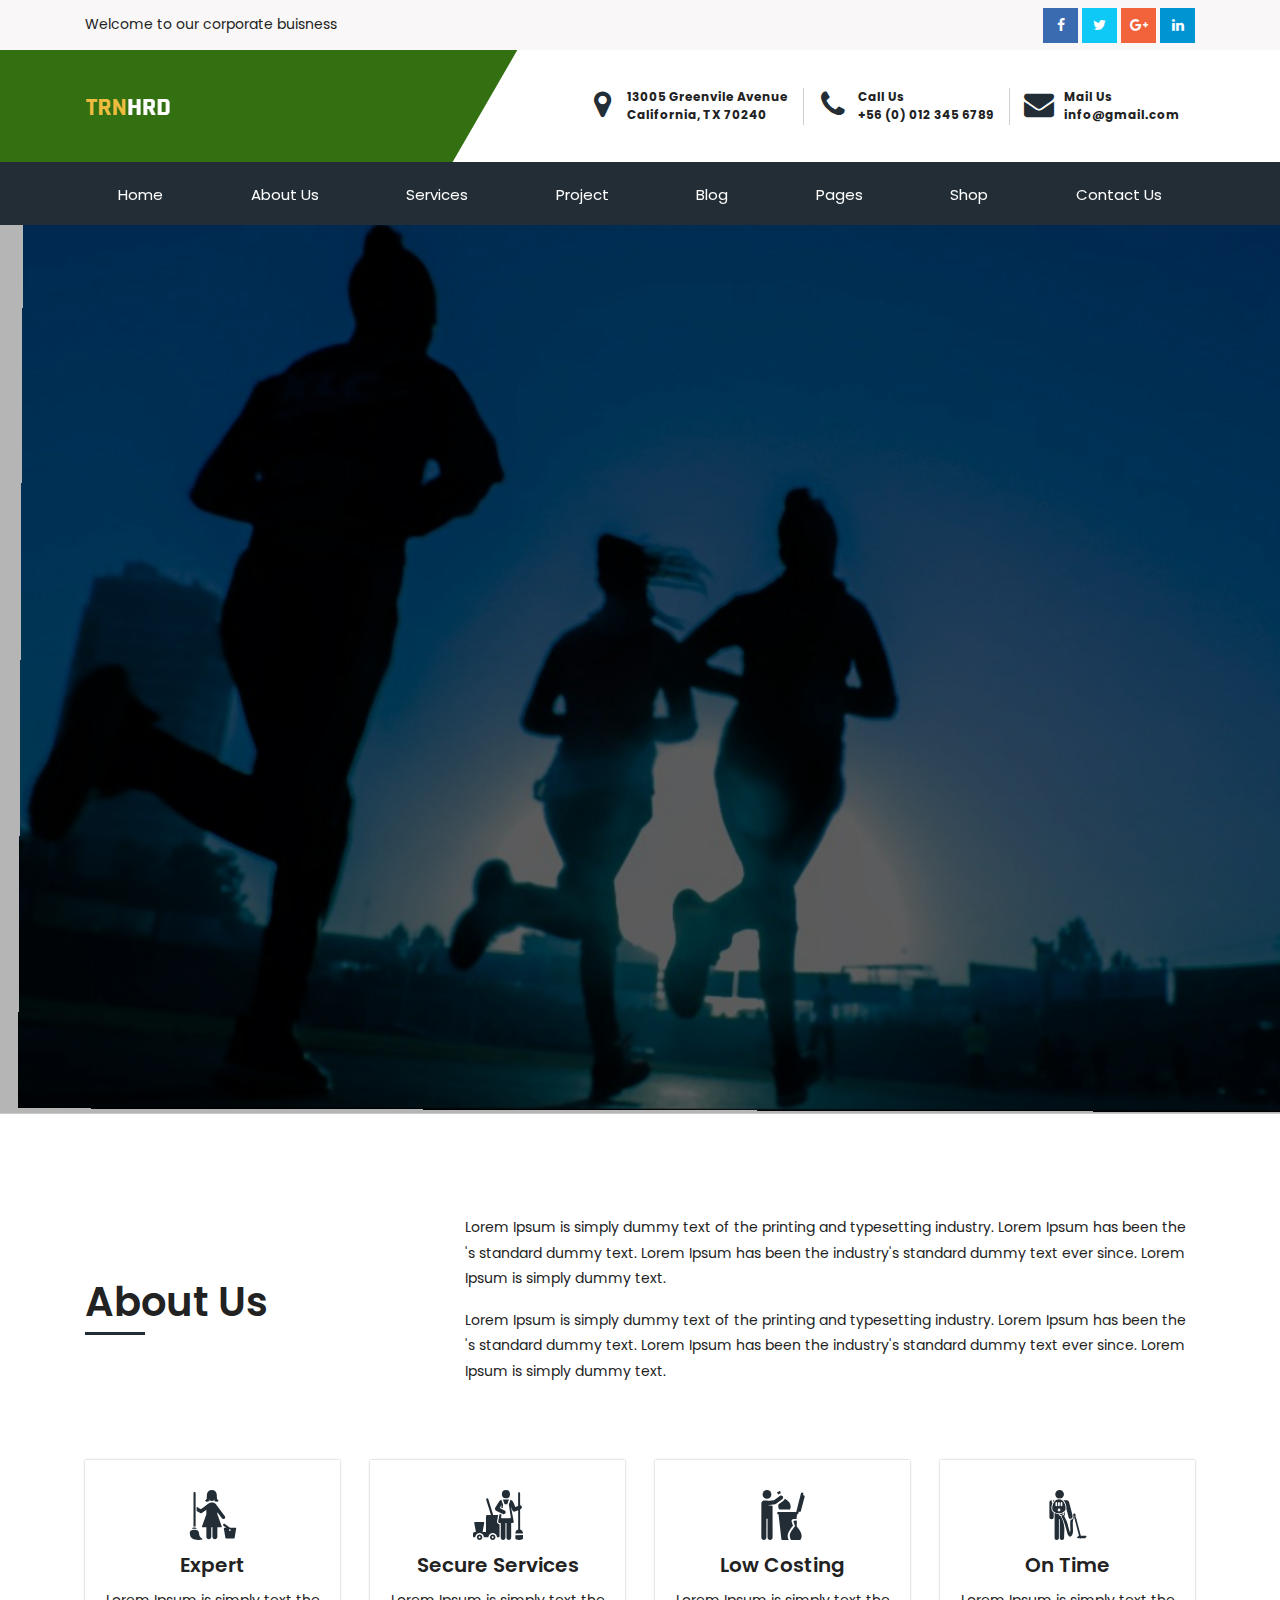
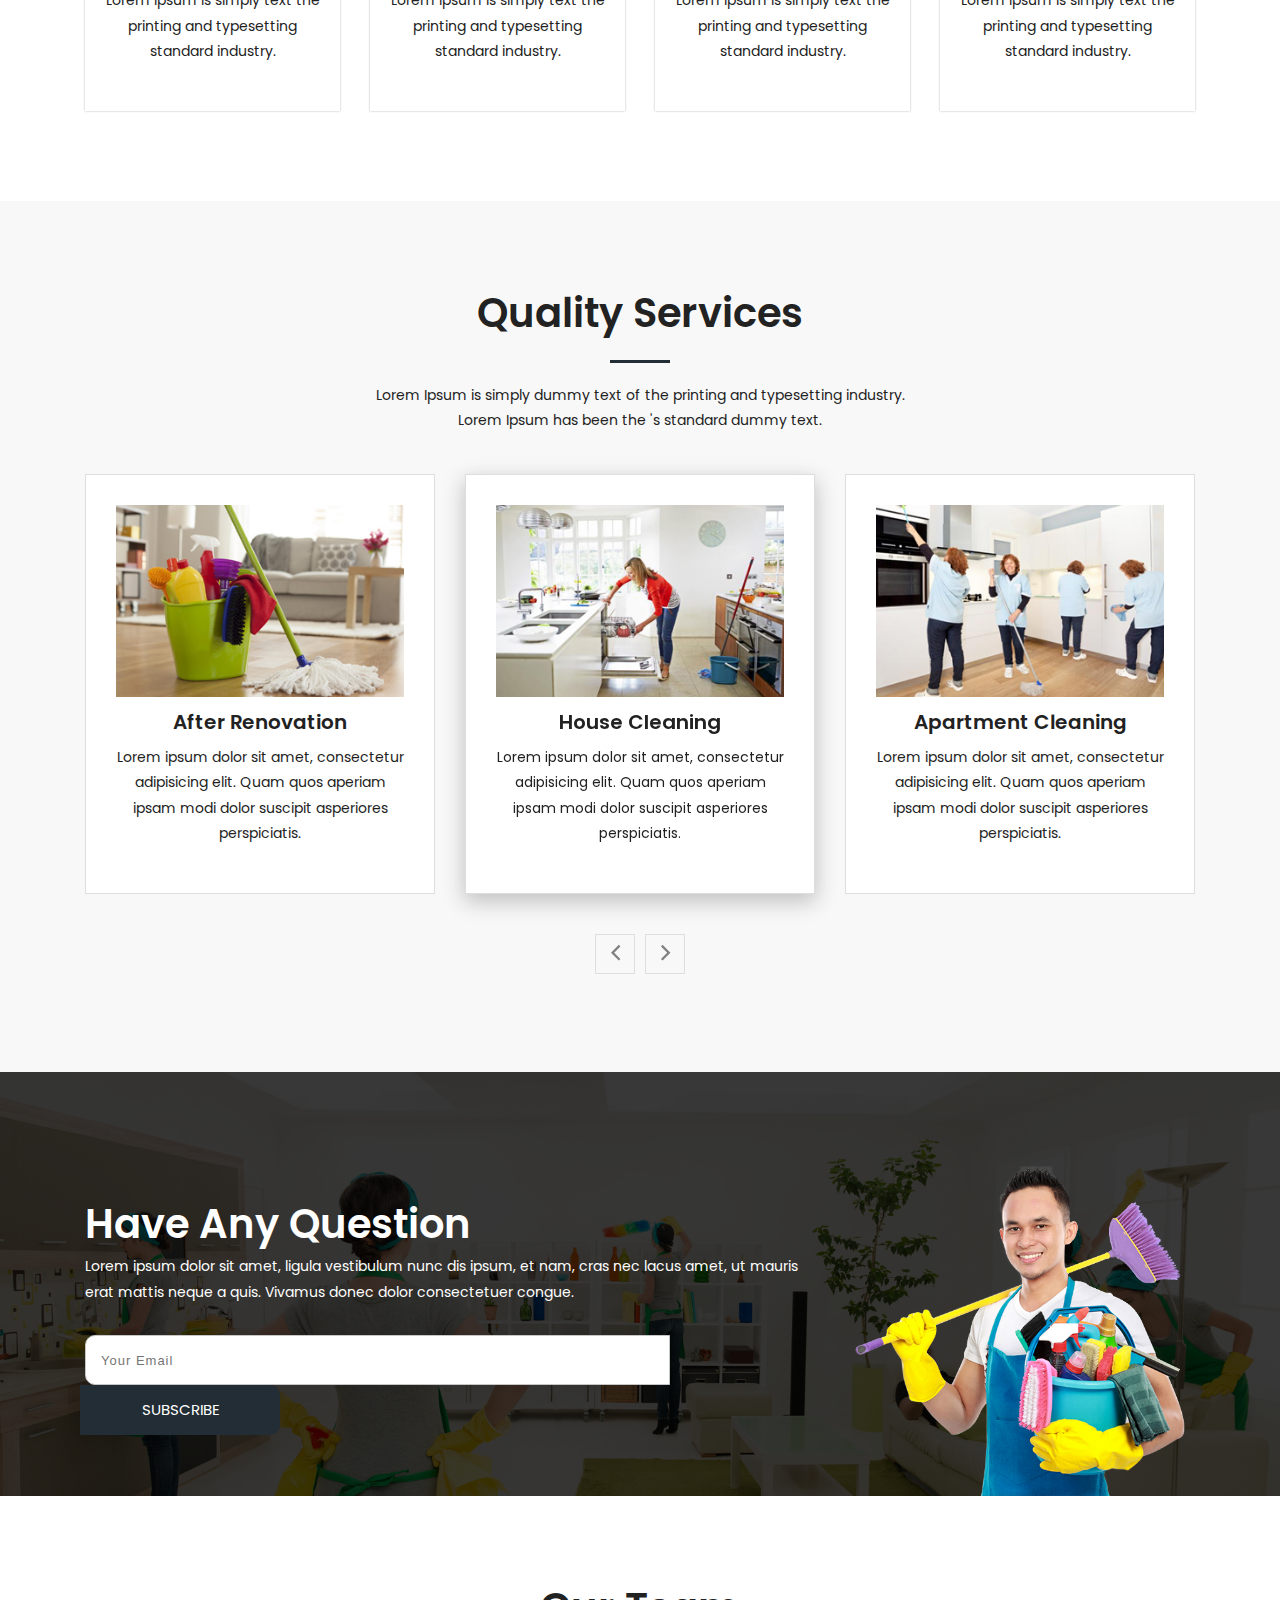
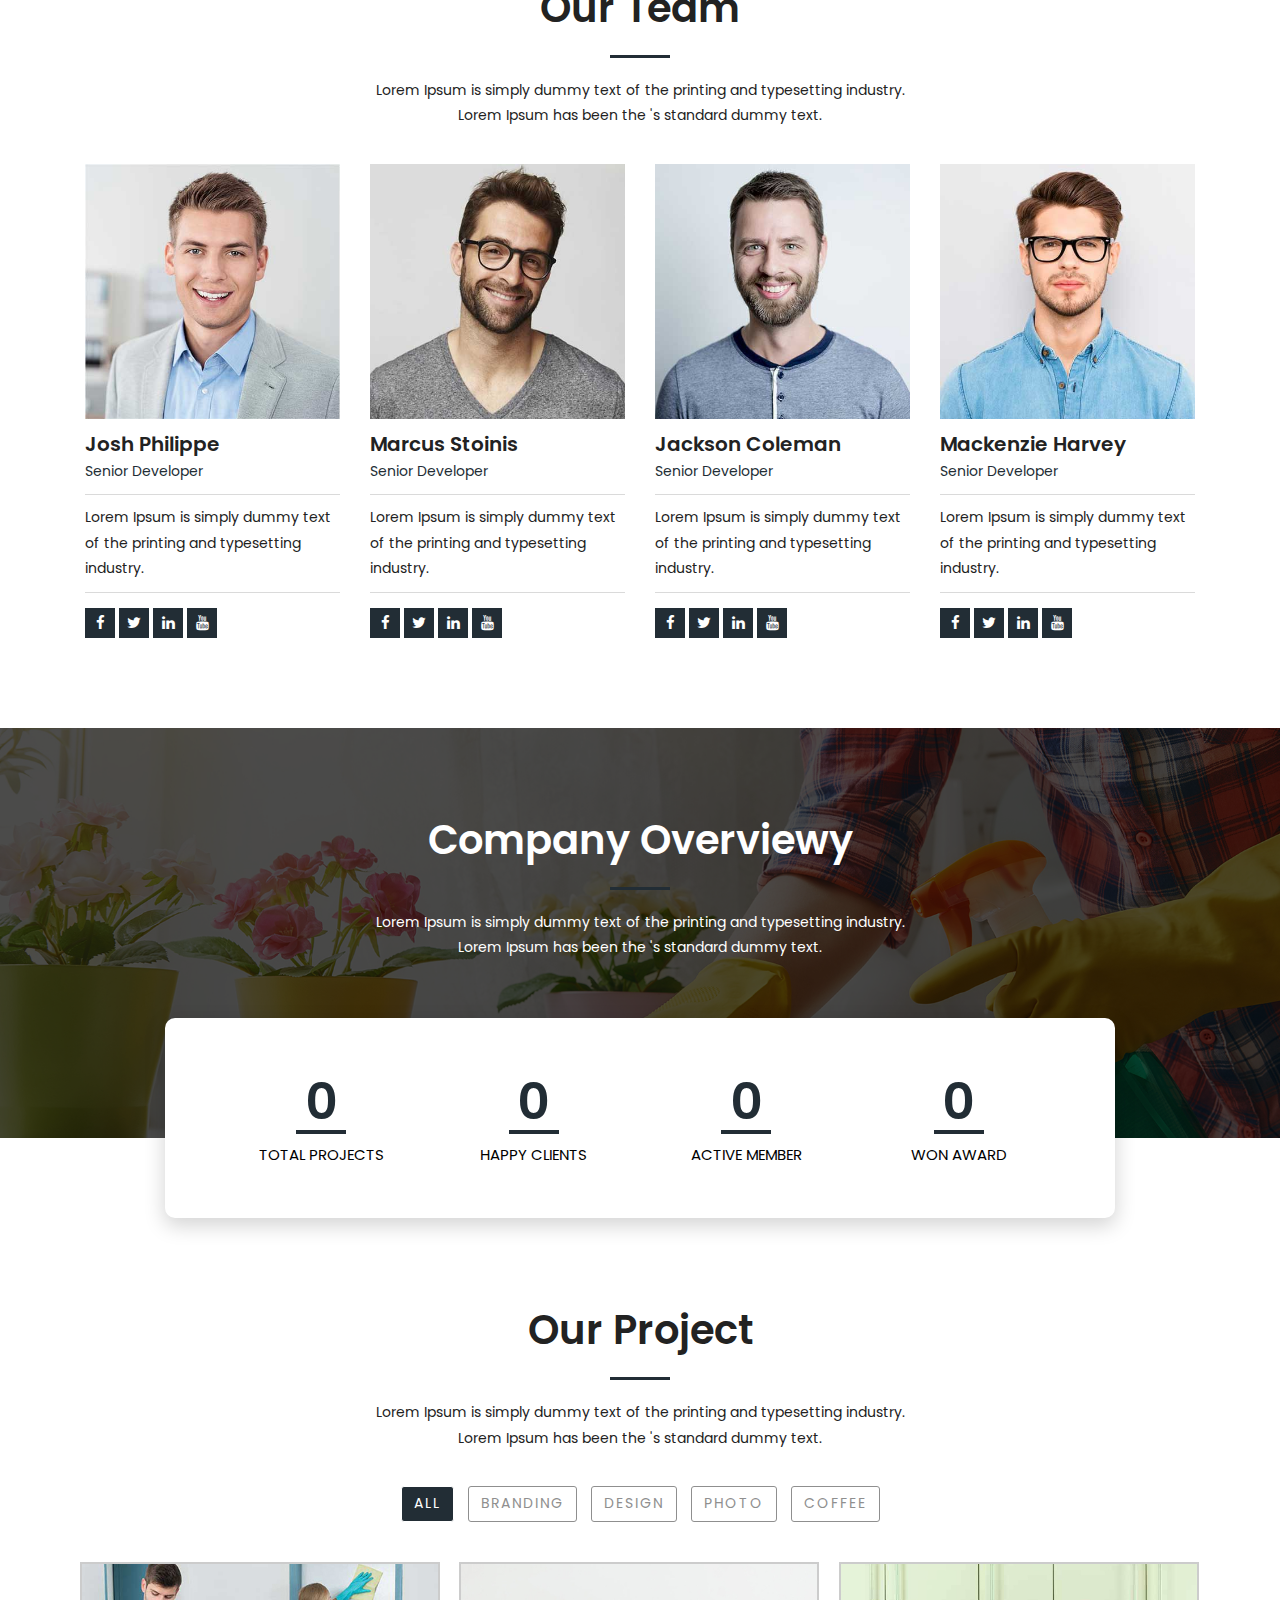
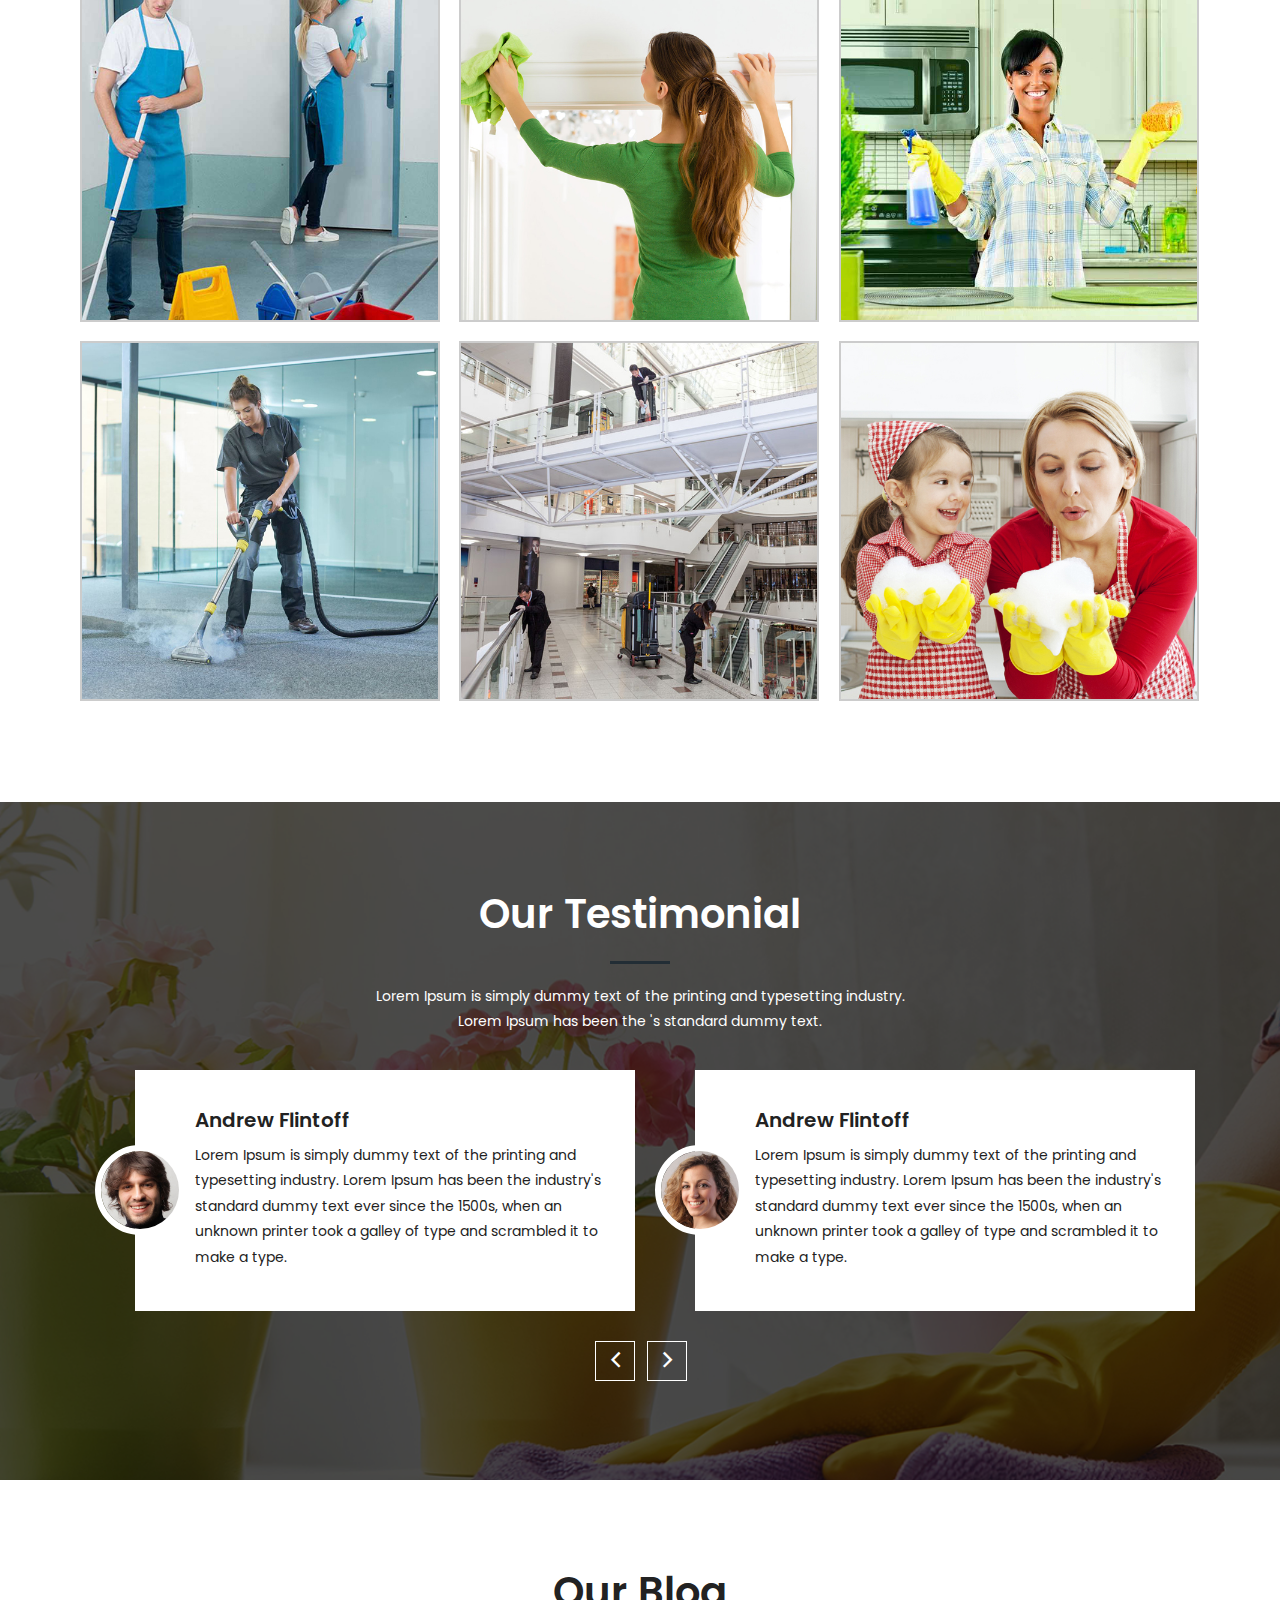
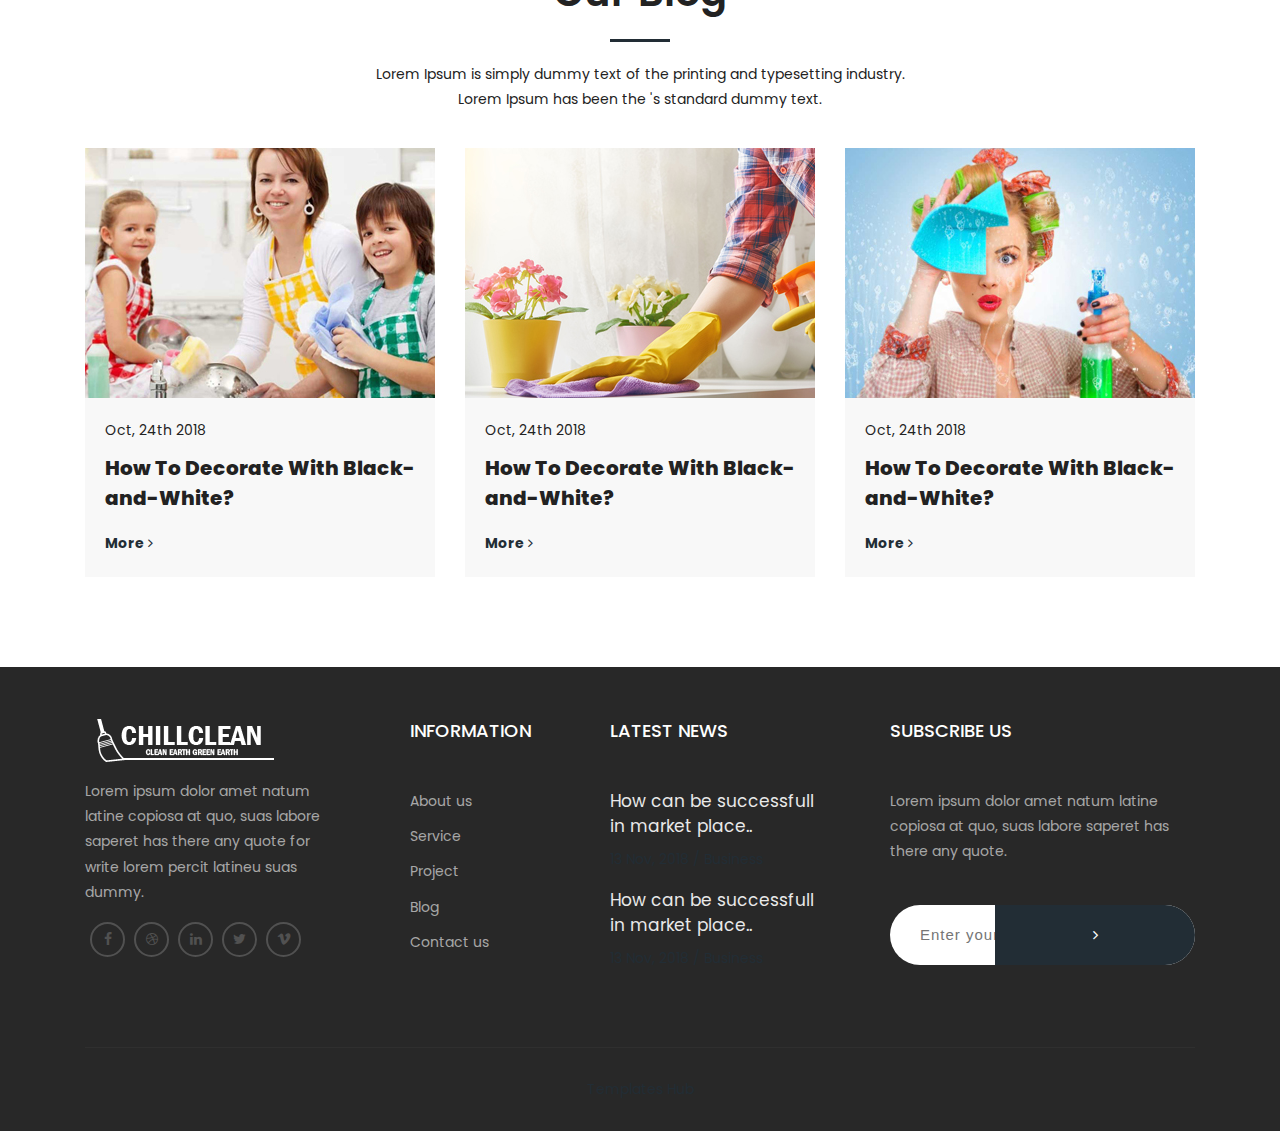
==== index.html @ 4f746a9b "First commit" ====
<!DOCTYPE html>
<html lang="en">
	

<head>
		<meta charset="utf-8">
		<meta http-equiv="X-UA-Compatible" content="IE=edge">
		<meta name="viewport" content="width=device-width, initial-scale=1">
		<title>Chillclean - Cleaning Services HTML5 Bootstrap4 Responsive Template</title>
		<link rel="shortcut icon" type="image/x-icon" href="favicon.ico">
		<link href="https://fonts.googleapis.com/css?family=Poppins:300,400,500,700" rel="stylesheet">
		<link href="assets/css/bootstrap.min.css" rel="stylesheet" type="text/css">
		<link href="assets/css/font-awesome.css" rel="stylesheet" type="text/css">
		<link href="assets/css/ionicons.css" rel="stylesheet" type="text/css">
		<link href="assets/css/jquery.fancybox.css" rel="stylesheet" type="text/css">
		<!--Main Slider-->
		<link href="assets/css/settings.css" type="text/css" rel="stylesheet" media="screen">
		<link href="assets/css/layers.css" type="text/css" rel="stylesheet" media="screen">
		<link href="assets/css/layers.css" type="text/css" rel="stylesheet" media="screen">
		<link href="assets/css/owl.carousel.css" type="text/css" rel="stylesheet" media="screen">
		<link href="assets/css/style.css" rel="stylesheet">
		<link href="assets/css/header.css" rel="stylesheet" type="text/css" />
		<link href="assets/css/footer.css" rel="stylesheet" type="text/css" />
		<link href="assets/css/index.css" rel="stylesheet" type="text/css" />
		<link href="assets/css/theme-color/default.css" rel="stylesheet" type="text/css" id="theme-color" />
	</head>
	<body>
		<!--loader-->
		<div id="preloader">
			<div class="sk-circle">
				<div class="sk-circle1 sk-child"></div>
				<div class="sk-circle2 sk-child"></div>
				<div class="sk-circle3 sk-child"></div>
				<div class="sk-circle4 sk-child"></div>
				<div class="sk-circle5 sk-child"></div>
				<div class="sk-circle6 sk-child"></div>
				<div class="sk-circle7 sk-child"></div>
				<div class="sk-circle8 sk-child"></div>
				<div class="sk-circle9 sk-child"></div>
				<div class="sk-circle10 sk-child"></div>
				<div class="sk-circle11 sk-child"></div>
				<div class="sk-circle12 sk-child"></div>
			</div>
		</div>

		<!--loader-->

		<!-- HEADER -->
		<header>
			<div class="top-part__block">
				<div class="search__box-block">
					<div class="container">
						<input type="text" id="search" class="input-sm form-full" placeholder="Search Now">
						<a href="#!" class="search__close-btn"> <i class="fa fa-times" aria-hidden="true"></i> </a>
					</div>
				</div>
				<div class="container">
					<div class="row">
						<div class="col-sm-7">
							<p>
								Welcome to our corporate buisness
							</p>
						</div>
						<div class="col-sm-5">
							<div class="social-link__block text-right">
								<a href="#" class="facebook"> <i class="fa fa-facebook"></i> </a>
								<a href="#" class="twitter"> <i class="fa fa-twitter"></i> </a>
								<a href="#" class="google-plus"> <i class="fa fa-google-plus"></i> </a>
								<a href="#" class="linkedin"> <i class="fa fa-linkedin"></i> </a>

							</div>
						</div>
					</div>
				</div>
			</div>
			<div class="middel-part__block">
				<div class="container">
					<div class="row">
						<div class="col-lg-4 logo col-md-12 d-flex align-items-center">

							<a href="index-2.html"> <img src="assets/images/logo.png" alt="Logo"> </a>

							<div class="navbar-header">
								<button type="button" class="navbar-toggle hidden-lg-up" data-toggle="collapse" data-target="#navbar-menu">
									<i class="fa fa-bars"></i>
								</button>

							</div>
						</div>
						<div class="col-lg-8 col-md-12">
							<div class="top-info__block text-right">
								<ul>
									<li>
										<i class="fa fa-map-marker"></i>
										<p>
											13005 Greenvile Avenue
											<span> California, TX 70240</span>
										</p>
									</li>
									<li>
										<i class="fa fa-phone"></i>
										<p>
											Call Us
											<span> +56 (0) 012 345 6789</span>
										</p>
									</li>
									<li>
										<i class="fa fa-envelope" aria-hidden="true"></i>
										<p>
											Mail Us
											<span> <a href="mailto:info@gmail.com">info@gmail.com</a> </span>
										</p>
									</li>
								</ul>
							</div>
						</div>
					</div>
				</div>
			</div>
			<div class="main_nav stricky-header__top navbar-toggleable-md">

				<nav class="navbar navbar-default navbar-sticky bootsnav">
					<div class="container">
						<!-- Start Header Navigation -->

						<!-- End Header Navigation -->
						<!-- Collect the nav links, forms, and other content for toggling -->
						<div class="collapse navbar-collapse" id="navbar-menu">
							<ul class="nav navbar-nav mobile-menu d-flex justify-content-between">
								<li>
									<a href="#!">Home</a>
									<span class="submenu-button"></span>
									<ul class="dropdown-menu">
										<li>
											<a href="index-2.html">Home Page 1</a>
										</li>
										
										<li>
													<a href="index1.html">Home Page 2</a>
												</li>

									</ul>
								</li>
								<li>
									<a href="#!">About us</a>
									<span class="submenu-button"></span>
									<ul class="dropdown-menu">
										<li>
											<a href="about.html">About</a>
										</li>
										<li>
											<a href="about2.html">About 2</a>
										</li>
										<li>
											<a href="about3.html">About 3</a>
										</li>
										<li>
											<a href="history.html">history</a>
										</li>
										<li>
											<a href="career.html">career</a>
										</li>
										<li>
											<a href="partnerships.html">partnerships</a>
										</li>
										<li>
											<a href="leadership.html">leadership</a>
										</li>
									</ul>
								</li>
								<li>
									<a href="javascript:avoid(0);">Services</a>
									<span class="submenu-button"></span>
									<ul class="dropdown-menu">
										<li>
											<a href="services.html">All Services</a>
										</li>
										<li>
											<a href="services-details.html">Services Details</a>
										</li>

									</ul>
								</li>
								<li>
									<a href="javascript:avoid(0);">Project</a>
									<span class="submenu-button"></span>
									<ul class="dropdown-menu">
										<li>
											<a href="project.html">project</a>
										</li>

										<li>
											<a href="project-details.html">Projec Details</a>
										</li>

									</ul>
								</li>

								<li>
									<a href="javascript:avoid(0);">blog</a>
									<span class="submenu-button"></span>
									<ul class="dropdown-menu">
										<li>
											<a href="blog.html">Blog</a>
										</li>
										<li>
											<a href="blog-detail.html">Blog Details</a>
										</li>
									</ul>
								</li>

								<li>
									<a href="javascript:avoid(0);">pages</a>
									<span class="submenu-button"></span>
									<ul class="dropdown-menu">
										<li>
											<a href="portfolio-masonry.html">Gallery Masonry</a>
										</li>
										<li>
											<a href="portfolio-grid.html">Gallery Grid</a>
										</li>
										<li>
											<a href="team.html">Team</a>
										</li>

										<li>
											<a href="pricing.html">pricing</a>
										</li>
										<li>
											<a href="faq.html">Faq</a>
										</li>
										<li>
											<a href="register.html">Register</a>
										</li>
										<li>
											<a href="login.html">login</a>
										</li>
										<li>
											<a href="testimonial.html">Testimonials</a>
										</li>
										<li>
											<a href="404.html">404 Error</a>
										</li>
										<li>
											<a href="blank.html">blank</a>
										</li>
									</ul>
								</li>
								<li>
									<a href="#!">Shop</a>
									<span class="submenu-button"></span>
									<!-- Nav Dropdown -->
									<ul class="dropdown-menu">
										<li>
											<a href="shop.html">Shop</a>
										</li>
										<li>
											<a href="shop-sidebar.html">shop sidebar</a>
										</li>
										<li>
											<a href="shop-details.html">shop details</a>
										</li>
										<li>
											<a href="cart.html">cart</a>
										</li>
										<li>
											<a href="checkout.html">Checkout</a>
										</li>
									</ul>
									<!-- End Nav Dropdown -->
								</li>
								<li>
									<a href="#!">Contact us</a>
									<span class="submenu-button"></span>
									<ul class="dropdown-menu">
										<li>
											<a href="contact.html">contact</a>
										</li>
										<li>
											<a href="contact1.html">contact 2</a>
										</li>
									</ul>
								</li>
							</ul>
						</div>
						<!--navbar-collapse -->
					</div>
				</nav>
			</div>
		</header>

		<!-- END HEADER -->

		<!--  Main Banner Start Here-->
		<div class="main-banner banner_up">
			<div id="rev_slider_34_1_wrapper" class="rev_slider_wrapper" data-alias="news-gallery34">
				<!-- START REVOLUTION SLIDER 5.0.7 fullwidth mode -->
				<div id="rev_slider_34_1" class="rev_slider" data-version="5.0.7">
					<ul>
						<!-- SLIDE  -->
						<li data-index="rs-129"  >
							<!-- MAIN IMAGE -->
							<img src="assets/images/banner/slider1.jpg"  alt=""  class="rev-slidebg" >
							<!-- LAYERS -->
							<!-- LAYER NR. 2 -->
							<div class="tp-caption Newspaper-Title tp-resizeme "
							id="slide-129-layer-1"
							data-x="['left','left','left','left']" data-hoffset="['100','50','50','30']"
							data-y="['top','top','top','center']" data-voffset="['230','135','50','0']"
							data-fontsize="['50','50','50','30']"
							data-lineheight="['55','55','55','35']"
							data-width="['700','700','700','420']"
							data-height="none"
							data-whitespace="normal"
							data-transform_idle="o:1;"
							data-transform_in="y:[-100%];z:0;rX:0deg;rY:0;rZ:0;sX:1;sY:1;skX:0;skY:0;s:1500;e:Power3.easeInOut;"
							data-transform_out="auto:auto;s:1000;e:Power3.easeInOut;"
							data-mask_in="x:0px;y:0px;s:inherit;e:inherit;"
							data-mask_out="x:0;y:0;s:inherit;e:inherit;"
							data-start="1000"
							data-splitin="none"
							data-splitout="none"
							data-responsive_offset="on" >
								<div class="banner-text">
									<span class="sub-text">we are here to help you</span>
									<h2>The best cleaning company in the country</h2>
									<p>
										Lorem Ipsum is simply dummy text of the printing and typesetting industry Lorem Ipsum has been the industry's standard dummy text ever.
									</p>
									<a class="btn-text" href="#"> Read More</a>
								</div>
							</div>
						</li>
						<!-- SLIDE  -->
						<li data-index="rs-130" data-title="" data-description="">
							<!-- MAIN IMAGE -->
							<img src="assets/images/banner/slider2.jpg"  alt=""   class="rev-slidebg">
							<!-- LAYERS -->
							<!-- LAYER NR. 2 -->
							<div class="tp-caption Newspaper-Title   tp-resizeme "
							id="slide-130-layer-1"
							data-x="['left','left','left','left']" data-hoffset="['100','50','50','30']"
							data-y="['top','top','top','center']" data-voffset="['230','135','50','0']"
							data-fontsize="['50','50','50','30']"
							data-lineheight="['55','55','55','35']"
							data-width="['700','700','700','420']"
							data-height="none"
							data-whitespace="normal"
							data-transform_idle="o:1;"
							data-transform_in="y:[-100%];z:0;rX:0deg;rY:0;rZ:0;sX:1;sY:1;skX:0;skY:0;s:1500;e:Power3.easeInOut;"
							data-transform_out="auto:auto;s:1000;e:Power3.easeInOut;"
							data-mask_in="x:0px;y:0px;s:inherit;e:inherit;"
							data-mask_out="x:0;y:0;s:inherit;e:inherit;"
							data-start="1000"
							data-splitin="none"
							data-splitout="none"
							data-responsive_offset="on">
								<div class="banner-text">
									<span class="sub-text">we are here to help you</span>
									<h2>Professional Cleaning Services Provider</h2>
									<p>
										Lorem Ipsum is simply dummy text of the printing and typesetting industry Lorem Ipsum has been the industry's standard dummy text ever.
									</p>
									<a class="btn-text" href="#"> Read More</a>
								</div>
							</div>
						</li>
						<!-- SLIDE  -->
						<li data-index="rs-131">
							<!-- MAIN IMAGE -->
							<img src="assets/images/banner/slider3.jpg"  alt=""   class="rev-slidebg " >
							<!-- LAYERS -->
							<!-- LAYER NR. 2 -->
							<div class="tp-caption Newspaper-Title   tp-resizeme "
							id="slide-131-layer-1"
							data-x="['left','left','left','left']" data-hoffset="['100','50','50','30']"
							data-y="['top','top','top','center']" data-voffset="['230','135','50','0']"
							data-fontsize="['50','50','50','30']"
							data-lineheight="['55','55','55','35']"
							data-width="['700','700','700','420']"
							data-height="none"
							data-whitespace="normal"
							data-transform_idle="o:1;"
							data-transform_in="y:[-100%];z:0;rX:0deg;rY:0;rZ:0;sX:1;sY:1;skX:0;skY:0;s:1500;e:Power3.easeInOut;"
							data-transform_out="auto:auto;s:1000;e:Power3.easeInOut;"
							data-mask_in="x:0px;y:0px;s:inherit;e:inherit;"
							data-mask_out="x:0;y:0;s:inherit;e:inherit;"
							data-start="1000"
							data-splitin="none"
							data-splitout="none"
							data-responsive_offset="on">
								<div class="banner-text">
									<span class="sub-text">we are here to help you</span>
									<h2>We Are Cleaning Manager Always at Your Service.</h2>
									<p>
										Lorem Ipsum is simply dummy text of the printing and typesetting industry Lorem Ipsum has been the industry's standard dummy text ever.
									</p>
									<a class="btn-text" href="#"> Read More</a>
								</div>
							</div>
						</li>
						<!-- SLIDE  -->
					</ul>
					<div class="tp-bannertimer tp-bottom"></div>
				</div>
			</div>
		</div>
		<!--  Main Banner End Here-->

		<!-- About -->
		<section class="padding ptb-xs-40">
			<div class="container">
				<div class="row pb-30">
					<div class="col-md-4 d-flex align-items-center">
						<div class="section_tit">
							<h2>About Us</h2>
							<span class="b-line l-left sm-l-center"></span>
						</div>
					</div>

					<div class="col-md-8 mt-xs-30 text-center text-md-left">
						<p>
							Lorem Ipsum is simply dummy text of the printing and typesetting industry. Lorem Ipsum has been the 's standard dummy text. Lorem Ipsum has been the industry's standard dummy text ever since. Lorem Ipsum is simply dummy text.
						</p>
						<p>
							Lorem Ipsum is simply dummy text of the printing and typesetting industry. Lorem Ipsum has been the 's standard dummy text. Lorem Ipsum has been the industry's standard dummy text ever since. Lorem Ipsum is simply dummy text.
						</p>
					</div>
				</div>

				<div class="row mt-30 mt-xs-0">
					<div class="col-lg-3 col-md-6">
						<div class="clean_top mb-xs-30 feature-box">
							<div class="content">
								<img src="assets/images/cleaning-lady.svg" alt="" height="50" width="50" />
								<h3>Expert</h3>
								<p>
									Lorem Ipsum is simply text the printing and typesetting standard industry.
								</p>
							</div>
						</div>
					</div>
					<div class="col-lg-3 col-md-6">
						<div class="clean_top mb-xs-30 feature-box">
							<div class="content">
								<img src="assets/images/cleaner.svg" alt="" height="50" width="50" />
								<h3>Secure Services</h3>
								<p>
									Lorem Ipsum is simply text the printing and typesetting standard industry.
								</p>
							</div>
						</div>
					</div>
					<div class="col-lg-3 col-md-6 mt-sm-30">
						<div class="clean_top mb-xs-30 feature-box">
							<div class="content">
								<img src="assets/images/clean.svg" alt="" height="50" width="50" />
								<h3>Low Costing</h3>
								<p>
									Lorem Ipsum is simply text the printing and typesetting standard industry.
								</p>
							</div>
						</div>
					</div>
					<div class="col-lg-3 col-md-6 mt-sm-30">
						<div class="clean_top mb-xs-30 feature-box">
							<div class="content">
								<img src="assets/images/clean-1.svg" alt="" height="50" width="50" />
								<h3>On Time</h3>
								<p>
									Lorem Ipsum is simply text the printing and typesetting standard industry.
								</p>
							</div>
						</div>
					</div>
				</div>

			</div>
		</section>
		<!-- About -->

		<!-- Service_Section -->
		<section class="padding ptb-xs-40 gray-bg service_sec">
			<div class="container">
				<div class="row text-center mb-xs-30">
					<div class="col-md-8 offset-md-2 col-lg-6 offset-lg-3">
						<div class="section-title_home">
							<h2>Quality Services</h2>
							<span class="b-line"></span>
							<p>
								Lorem Ipsum is simply dummy text of the printing and typesetting industry. Lorem Ipsum has been the 's standard dummy text.
							</p>
						</div>
					</div>
				</div>

				<div class="row">

					<div class="col-md-12">
						<div class="service_slider_home next_btn_style">
							<div class="service_box">
								<figure>
									<img src="assets/images/service/img_1.jpg" alt="" />
								</figure>
								<h3><a href="#">House Cleaning</a></h3>
								<p>
									Lorem ipsum dolor sit amet, consectetur adipisicing elit. Quam quos aperiam ipsam modi dolor suscipit asperiores perspiciatis.
								</p>
							</div>

							<div class="service_box">
								<figure>
									<img src="assets/images/service/img_2.jpg" alt="" />
								</figure>
								<h3><a href="#">Apartment Cleaning</a></h3>
								<p>
									Lorem ipsum dolor sit amet, consectetur adipisicing elit. Quam quos aperiam ipsam modi dolor suscipit asperiores perspiciatis.
								</p>
							</div>

							<div class="service_box">
								<figure>
									<img src="assets/images/service/img_3.jpg" alt="" />
								</figure>
								<h3><a href="#">Carpet Cleaning</a></h3>
								<p>
									Lorem ipsum dolor sit amet, consectetur adipisicing elit. Quam quos aperiam ipsam modi dolor suscipit asperiores perspiciatis.
								</p>
							</div>

							<div class="service_box">
								<figure>
									<img src="assets/images/service/img_4.jpg" alt="" />
								</figure>
								<h3><a href="#">Commercial Cleaning</a></h3>
								<p>
									Lorem ipsum dolor sit amet, consectetur adipisicing elit. Quam quos aperiam ipsam modi dolor suscipit asperiores perspiciatis.
								</p>
							</div>

							<div class="service_box">
								<figure>
									<img src="assets/images/service/img_5.jpg" alt="" />
								</figure>
								<h3><a href="#">Residential Cleaning</a></h3>
								<p>
									Lorem ipsum dolor sit amet, consectetur adipisicing elit. Quam quos aperiam ipsam modi dolor suscipit asperiores perspiciatis.
								</p>
							</div>

							<div class="service_box">
								<figure>
									<img src="assets/images/service/img_6.jpg" alt="" />
								</figure>
								<h3><a href="#">After Renovation</a></h3>
								<p>
									Lorem ipsum dolor sit amet, consectetur adipisicing elit. Quam quos aperiam ipsam modi dolor suscipit asperiores perspiciatis.
								</p>
							</div>
						</div>
					</div>

				</div>

			</div>
		</section>
		<!-- Service_Section_End -->

		<!-- Section -->
		<section class="question_sec pt-90 pt-xs-40">
			<div class="container">
				<div class="row">
					<div class="col-lg-8">
						<div class="email_gardener">
							<div class="section_tit light-color">
								<h2>Have Any Question</h2>
								<span class="three_line"></span>
							</div>
							<div class="text_heading mb-30 light-color">
								<p>
									Lorem ipsum dolor sit amet, ligula vestibulum nunc dis ipsum, et nam, cras nec lacus amet, ut mauris erat mattis neque a quis. Vivamus donec dolor consectetuer congue.
								</p>
							</div>
							<div class="email_fill">
								<form>
									<div class="form-field">
										<input class="input-sm" id="email" type="text" name="form-email" placeholder="Your Email">
										<button class="btn-text" type="button" id="submit" name="button">
											Subscribe
										</button>
									</div>
								</form>
							</div>
						</div>
					</div>
					<div class="col-lg-4 mt-sm-30 mt-xs-30">
						<figure>
							<img src="assets/images/img4.png" alt="">
						</figure>
					</div>
				</div>
			</div>
		</section>
		<!-- Section_End -->

		<!-- Team -->
		<section class="padding ptb-xs-40">
			<div class="container">
				<div class="row text-center mb-40 mb-xs-30">
					<div class="col-md-8 offset-md-2 col-lg-6 offset-lg-3">
						<div class="section-title_home">
							<h2>Our Team</h2>
							<span class="b-line"></span>
							<p>
								Lorem Ipsum is simply dummy text of the printing and typesetting industry. Lorem Ipsum has been the 's standard dummy text.
							</p>
						</div>
					</div>
				</div>

				<div class="row">
					<div class="col-lg-3 col-md-6">
						<div class="team_box img-scale">
							<div class="team_picher">
								<figure>
									<img src="assets/images/team/team1.jpg" alt="">
								</figure>
							</div>
							<div class="team_detail">
								<h3>Josh Philippe</h3>
								<span>Senior Developer</span>
							</div>
							<div class="team_text">
								<p>
									Lorem Ipsum is simply dummy text of the printing and typesetting industry.
								</p>
							</div>
							<div class="social_team">
								<ul>
									<li>
										<a href="#"><i class="fa fa-facebook"></i></a>
									</li>
									<li>
										<a href="#"><i class="fa fa-twitter"></i></a>
									</li>
									<li>
										<a href="#"><i class="fa fa-linkedin"></i></a>
									</li>
									<li>
										<a href="#"><i class="fa fa-youtube"></i></a>
									</li>
								</ul>
							</div>
						</div>
					</div>

					<div class="col-lg-3 col-md-6 mt-xs-30">
						<div class="team_box img-scale">
							<div class="team_picher">
								<figure>
									<img src="assets/images/team/team2.jpg" alt="">
								</figure>
							</div>
							<div class="team_detail">
								<h3>Marcus Stoinis</h3>
								<span>Senior Developer</span>
							</div>
							<div class="team_text">
								<p>
									Lorem Ipsum is simply dummy text of the printing and typesetting industry.
								</p>
							</div>
							<div class="social_team">
								<ul>
									<li>
										<a href="#"><i class="fa fa-facebook"></i></a>
									</li>
									<li>
										<a href="#"><i class="fa fa-twitter"></i></a>
									</li>
									<li>
										<a href="#"><i class="fa fa-linkedin"></i></a>
									</li>
									<li>
										<a href="#"><i class="fa fa-youtube"></i></a>
									</li>
								</ul>
							</div>
						</div>
					</div>

					<div class="col-lg-3 col-md-6 mt-sm-30 mt-xs-30">
						<div class="team_box img-scale">
							<div class="team_picher">
								<figure>
									<img src="assets/images/team/team3.jpg" alt="">
								</figure>
							</div>
							<div class="team_detail">
								<h3>Jackson Coleman</h3>
								<span>Senior Developer</span>
							</div>
							<div class="team_text">
								<p>
									Lorem Ipsum is simply dummy text of the printing and typesetting industry.
								</p>
							</div>
							<div class="social_team">
								<ul>
									<li>
										<a href="#"><i class="fa fa-facebook"></i></a>
									</li>
									<li>
										<a href="#"><i class="fa fa-twitter"></i></a>
									</li>
									<li>
										<a href="#"><i class="fa fa-linkedin"></i></a>
									</li>
									<li>
										<a href="#"><i class="fa fa-youtube"></i></a>
									</li>
								</ul>
							</div>
						</div>
					</div>

					<div class="col-lg-3 col-md-6 mt-sm-30 mt-xs-30">
						<div class="team_box img-scale">
							<div class="team_picher">
								<figure>
									<img src="assets/images/team/team4.jpg" alt="">
								</figure>
							</div>
							<div class="team_detail">
								<h3>Mackenzie Harvey</h3>
								<span>Senior Developer</span>
							</div>
							<div class="team_text">
								<p>
									Lorem Ipsum is simply dummy text of the printing and typesetting industry.
								</p>
							</div>
							<div class="social_team">
								<ul>
									<li>
										<a href="#"><i class="fa fa-facebook"></i></a>
									</li>
									<li>
										<a href="#"><i class="fa fa-twitter"></i></a>
									</li>
									<li>
										<a href="#"><i class="fa fa-linkedin"></i></a>
									</li>
									<li>
										<a href="#"><i class="fa fa-youtube"></i></a>
									</li>
								</ul>
							</div>
						</div>
					</div>

				</div>

			</div>
		</section>
		<!-- Team_End -->

		<!-- Counter_Section -->
		<section class="padding ptb-xs-40 counter_sec">
			<div class="container">
				<div class="row text-center light-color mb-40 mb-xs-30">
					<div class="col-md-8 offset-md-2 col-lg-6 offset-lg-3">
						<div class="section-title_home">
							<h2>Company Overviewy</h2>
							<span class="b-line"></span>
							<p>
								Lorem Ipsum is simply dummy text of the printing and typesetting industry. Lorem Ipsum has been the 's standard dummy text.
							</p>
						</div>
					</div>
				</div>

			</div>
		</section>

		<section class="counter_box">
			<div class="container">
				<div class="row">
					<div class="col-lg-10 offset-lg-1">
						<div class="row bg_withe">
							<div class="col-lg-3 col-md-6">
								<div class="single-fact">

									<span class="counter" data-count="3562">0</span>
									<p>
										Total Projects
									</p>
								</div>
							</div>
							<div class="col-lg-3 col-md-6 mt-xs-30">
								<div class="single-fact">

									<span class="counter" data-count="1054">0</span>
									<p>
										Happy Clients
									</p>
								</div>
							</div>
							<div class="col-lg-3 col-md-6 mt-sm-30 mt-xs-30">
								<div class="single-fact">

									<span class="counter" data-count="400">0</span>
									<p>
										Active Member
									</p>
								</div>
							</div>
							<div class="col-lg-3 col-md-6 mt-sm-30 mt-xs-30">
								<div class="single-fact">

									<span class="counter" data-count="67">0</span>
									<p>
										Won Award
									</p>
								</div>
							</div>

						</div>
					</div>
				</div>
			</div>
		</section>
		<!-- Counter_Section_End -->

		<!-- Work Section -->
		<section id="work" class="padding ptb-xs-40">
			<div class="container">
				<div class="row text-center mb-40 mb-xs-30">
					<div class="col-md-8 offset-md-2 col-lg-6 offset-lg-3">
						<div class="section-title_home">
							<h2>Our Project</h2>
							<span class="b-line"></span>
							<p>
								Lorem Ipsum is simply dummy text of the printing and typesetting industry. Lorem Ipsum has been the 's standard dummy text.
							</p>
						</div>
					</div>
				</div>
				<!-- work Filter -->
				<div class="row">
					<div class="col-lg-8 offset-lg-2">
						<ul class="container-filter categories-filter">
							<li>
								<a class="categories active" data-filter="*">All</a>
							</li>
							<li>
								<a class="categories" data-filter=".branding">Branding</a>
							</li>
							<li>
								<a class="categories" data-filter=".design">Design</a>
							</li>
							<li>
								<a class="categories" data-filter=".photo">Photo</a>
							</li>
							<li>
								<a class="categories" data-filter=".coffee">coffee</a>
							</li>
						</ul>
					</div>
				</div>
				<!-- End work Filter -->
				<div class="row container-grid nf-col-3">

					<div class="nf-item branding coffee spacing">
						<div class="item-box">
							<a> <img alt="1" src="assets/images/project/project_1.jpg" class="item-container"> </a>
							<div class="link-zoom">
								<a href="project-details.html" class="project_links same_style"> <i class="fa fa-link"> </i> </a>
								<a href="assets/images/project/project_1.jpg" class="fancylight popup-btn same_style" data-fancybox-group="light" > <i class="fa fa-search-plus"></i> </a>
								<div class="gallery-heading">
									<h4><a href="#">Cleaning Services</a></h4>

								</div>
							</div>

						</div>
					</div>

					<div class="nf-item photo spacing">
						<div class="item-box">
							<a> <img alt="1" src="assets/images/project/project_2.jpg" class="item-container"> </a>
							<div class="link-zoom">
								<a href="project-details.html" class="project_links same_style"> <i class="fa fa-link"> </i> </a>
								<a href="assets/images/project/project_2.jpg" class="fancylight popup-btn same_style" data-fancybox-group="light" > <i class="fa fa-search-plus"></i> </a>
								<div class="gallery-heading">
									<h4><a href="#">Cleaning Services</a></h4>
								</div>
							</div>

						</div>
					</div>

					<div class="nf-item branding coffee spacing">
						<div class="item-box">
							<a> <img alt="1" src="assets/images/project/project_3.jpg" class="item-container"> </a>
							<div class="link-zoom">
								<a href="project-details.html" class="project_links same_style"> <i class="fa fa-link"> </i> </a>
								<a href="assets/images/project/project_3.jpg" class="fancylight popup-btn same_style" data-fancybox-group="light" > <i class="fa fa-search-plus"></i> </a>
								<div class="gallery-heading">
									<h4><a href="#">Cleaning Services</a></h4>
								</div>
							</div>

						</div>
					</div>

					<div class="nf-item design spacing">
						<div class="item-box">
							<a> <img alt="1" src="assets/images/project/project_4.jpg" class="item-container"> </a>
							<div class="link-zoom">
								<a href="project-details.html" class="project_links same_style"> <i class="fa fa-link"> </i> </a>
								<a href="assets/images/project/project_4.jpg" class="fancylight popup-btn same_style" data-fancybox-group="light" > <i class="fa fa-search-plus"></i> </a>
								<div class="gallery-heading">
									<h4><a href="#">Cleaning Services</a></h4>
								</div>
							</div>

						</div>
					</div>

					<div class="nf-item branding spacing">
						<div class="item-box">
							<a> <img alt="1" src="assets/images/project/project_5.jpg" class="item-container"> </a>
							<div class="link-zoom">
								<a href="project-details.html" class="project_links same_style"> <i class="fa fa-link"> </i> </a>
								<a href="assets/images/project/project_5.jpg" class="fancylight popup-btn same_style" data-fancybox-group="light" > <i class="fa fa-search-plus"></i> </a>
								<div class="gallery-heading">
									<h4><a href="#">Cleaning Services</a></h4>
								</div>
							</div>

						</div>
					</div>

					<div class="nf-item photo spacing">
						<div class="item-box">
							<a> <img alt="1" src="assets/images/project/project_6.jpg" class="item-container"> </a>
							<div class="link-zoom">
								<a href="project-details.html" class="project_links same_style"> <i class="fa fa-link"> </i> </a>
								<a href="assets/images/project/project_6.jpg" class="fancylight popup-btn same_style" data-fancybox-group="light" > <i class="fa fa-search-plus"></i> </a>
								<div class="gallery-heading">
									<h4><a href="#">Cleaning Services</a></h4>
								</div>
							</div>

						</div>
					</div>

				</div>

			</div>
		</section>
		<!-- End Work Section -->

		<!-- testimonial_Section -->
		<section class="padding ptb-xs-40 bg_Testimonial">
			<div class="container">
				<div class="row text-center light-color mb-40 mb-xs-30">
					<div class="col-md-8 offset-md-2 col-lg-6 offset-lg-3">
						<div class="section-title_home">
							<h2>Our Testimonial</h2>
							<span class="b-line"></span>
							<p>
								Lorem Ipsum is simply dummy text of the printing and typesetting industry. Lorem Ipsum has been the 's standard dummy text.
							</p>
						</div>
					</div>
				</div>
				<div class="home_testimonial">

					<div class="testimonial_blog">

						<div class="author_detail">
							<div class="author_pic">
								<img src="assets/images/testimonial/1.jpg" alt="" />
							</div>
							<h3>Andrew Flintoff</h3>
							<p>
								Lorem Ipsum is simply dummy text of the printing and typesetting industry. Lorem Ipsum has been the industry's standard dummy text ever since the 1500s, when an unknown printer took a galley of type and scrambled it to make a type.
							</p>
						</div>
					</div>

					<div class="testimonial_blog">

						<div class="author_detail">
							<div class="author_pic">
								<img src="assets/images/testimonial/2.jpg" alt="" />
							</div>
							<h3>Andrew Flintoff</h3>
							<p>
								Lorem Ipsum is simply dummy text of the printing and typesetting industry. Lorem Ipsum has been the industry's standard dummy text ever since the 1500s, when an unknown printer took a galley of type and scrambled it to make a type.
							</p>
						</div>
					</div>

					<div class="testimonial_blog">

						<div class="author_detail">
							<div class="author_pic">
								<img src="assets/images/testimonial/3.jpg" alt="" />
							</div>
							<h3>Andrew Flintoff</h3>
							<p>
								Lorem Ipsum is simply dummy text of the printing and typesetting industry. Lorem Ipsum has been the industry's standard dummy text ever since the 1500s, when an unknown printer took a galley of type and scrambled it to make a type.
							</p>
						</div>
					</div>

				</div>
			</div>
		</section>
		<!-- testimonial_Section_End -->

		<!-- Blog -->
		<section class="latest__block padding ptb-xs-40">
			<div class="container">
				<div class="row text-center mb-40 mb-xs-30">
					<div class="col-md-8 offset-md-2 col-lg-6 offset-lg-3">
						<div class="section-title_home">
							<h2>Our Blog</h2>
							<span class="b-line"></span>
							<p>
								Lorem Ipsum is simply dummy text of the printing and typesetting industry. Lorem Ipsum has been the 's standard dummy text.
							</p>
						</div>
					</div>
				</div>
				<div class="row">
					<div class="col-lg-4">
						<div class="img-scale">
							<figure>
								<img src="assets/images/blog/home_blog_1.jpg" alt="">
							</figure>
							<div class="latest__block-post gray-bg">
								<div class="meta-post">
									Oct, 24th 2018
								</div>
								<h3 class="latest__block-title"><a href="blog-single.html">How To Decorate With Black-and-White?</a></h3>

								<div class="flat-link flat-arrow sm  ">
									<a href="#" class="more_btn__block">More <i class="fa fa-angle-right"></i> </a>
								</div>
							</div>
						</div>
					</div>
					<div class="col-lg-4 mt-sm-30 mt-xs-30">
						<div class="img-scale">
							<figure>
								<img src="assets/images/blog/home_blog_2.jpg" alt="">
							</figure>
							<div class="latest__block-post gray-bg">
								<div class="meta-post">
									Oct, 24th 2018
								</div>
								<h3 class="latest__block-title"><a href="blog-single.html">How To Decorate With Black-and-White?</a></h3>

								<div class="flat-link flat-arrow sm  ">
									<a href="#" class="more_btn__block">More <i class="fa fa-angle-right"></i> </a>
								</div>
							</div>
						</div>
					</div>
					<div class="col-lg-4 mt-sm-30 mt-xs-30">
						<div class="img-scale">
							<figure>
								<img src="assets/images/blog/home_blog_3.jpg" alt="">
							</figure>
							<div class="latest__block-post gray-bg">
								<div class="meta-post">
									Oct, 24th 2018
								</div>
								<h3 class="latest__block-title"><a href="blog-single.html">How To Decorate With Black-and-White?</a></h3>

								<div class="flat-link flat-arrow sm  ">
									<a href="#" class="more_btn__block">More <i class="fa fa-angle-right"></i> </a>
								</div>
							</div>
						</div>
					</div>
				</div>
			</div>
		</section>
		<!-- Blog_End -->

		<footer class="footer pt-50">
			<div class="container">
				<div class="row">
					<div class="col-md-6 col-lg-3 footer_logo">
						<a href="index-2.html"><img src="assets/images/footer_logo.png" alt=""></a>
						<p>
							Lorem ipsum dolor amet natum latine copiosa at quo, suas labore saperet has there any quote for write lorem percit latineu suas dummy.
						</p>
						<ul>
							<li>
								<a href="#"><i class="fa fa-facebook" aria-hidden="true"></i></a>
							</li>
							<li>
								<a href="#"><i class="fa fa-dribbble" aria-hidden="true"></i></a>
							</li>
							<li>
								<a href="#"><i class="fa fa-linkedin" aria-hidden="true"></i></a>
							</li>
							<li>
								<a href="#"><i class="fa fa-twitter" aria-hidden="true"></i></a>
							</li>
							<li>
								<a href="#"><i class="fa fa-vimeo" aria-hidden="true"></i></a>
							</li>
						</ul>
					</div>

					<div class="col-md-6 col-lg-2 mt-xs-30 link_footer">
						<h4>Information</h4>
						<ul>
							<li>
								<a href="#">About us</a>
							</li>
							<li>
								<a href="#">Service</a>
							</li>
							<li>
								<a href="#">Project</a>
							</li>
							<li>
								<a href="#">Blog</a>
							</li>
							<li>
								<a href="#">Contact us</a>
							</li>
						</ul>
					</div>

					<div class="col-md-6 col-lg-3 mt-sm-30 mt-xs-30 footer-latest-news">
						<h4>Latest News</h4>
						<div class="single-news">
							<h5><a href="#">How can be successfull in market place..</a></h5>
							<span>13 Nov, 2018  /  Business</span>
						</div>
						<div class="single-news">
							<h5><a href="#">How can be successfull in market place..</a></h5>
							<span>13 Nov, 2018  /  Business</span>
						</div>
					</div>

					<div class="col-md-6 col-lg-4 mt-sm-30 mt-xs-30 footer-subscribe">
						<h4>Subscribe Us</h4>
						<p>
							Lorem ipsum dolor amet natum latine copiosa at quo, suas labore saperet has there any quote.
						</p>
						<form action="#">
							<input type="text" placeholder="Enter your e-mail">
							<button class="btn-text">
								<i class="fa fa-angle-right" aria-hidden="true"></i>
							</button>
						</form>

					</div>

				</div>
			</div>
			<div class="bottom-footer text-center">
				<div class="container">
					<div class="bor_top clearfix">
						<p>
							<a href="https://www.templateshub.net" target="_blank">Templates Hub</a>
						</p>

					</div>
				</div>
			</div>
		</footer>

		<!-- Site Wraper End -->
		<script type="text/javascript" src="assets/js/jquery.min.js"></script>
		<script type="text/javascript" src="assets/js/tether.min.js"></script>
		<script type="text/javascript" src="assets/js/bootstrap.min.js"></script>
		<script src="assets/js/jquery.easing.js" type="text/javascript"></script>

		<!-- fancybox Js -->
		<script src="assets/js/jquery.mousewheel-3.0.6.pack.js" type="text/javascript"></script>
		<script src="assets/js/jquery.fancybox.pack.js" type="text/javascript"></script>
		<!-- carousel Js -->
		<script src="assets/js/owl.carousel.js" type="text/javascript"></script>

		<!-- imagesloaded Js -->
		<script src="assets/js/imagesloaded.pkgd.min.js" type="text/javascript"></script>
		<!-- masonry,isotope Effect Js -->
		<script src="assets/js/imagesloaded.pkgd.min.js" type="text/javascript"></script>
		<script src="assets/js/isotope.pkgd.min.js" type="text/javascript"></script>
		<script src="assets/js/masonry.pkgd.min.js" type="text/javascript"></script>
		<script src="assets/js/jquery.appear.js" type="text/javascript"></script>
		<!-- Mail Function Js -->
		<script src="assets/js/mail.js" type="text/javascript"></script>

		<!-- revolution Js -->
		<script type="text/javascript" src="assets/js/jquery.themepunch.tools.min.js"></script>
		<script type="text/javascript" src="assets/js/jquery.themepunch.revolution.min.js"></script>
		<script type="text/javascript" src="assets/extensions/revolution.extension.slideanims.min.js"></script>
		<script type="text/javascript" src="assets/extensions/revolution.extension.layeranimation.min.js"></script>
		<script type="text/javascript" src="assets/extensions/revolution.extension.navigation.min.js"></script>
		<script type="text/javascript" src="assets/extensions/revolution.extension.parallax.min.js"></script>
		<script type="text/javascript" src="assets/js/jquery.revolution.js"></script>
		<!-- custom Js -->
		<script src="assets/js/custom.js" type="text/javascript"></script>

	</body>


</html>
---- assets/css/settings.css ----
/*-----------------------------------------------------------------------------

-	Revolution Slider 5.0 Default Style Settings -

Screen Stylesheet

version:   	5.0.0
date:      	18/03/15
author:		themepunch
email:     	info@themepunch.com
website:   	http://www.themepunch.com
-----------------------------------------------------------------------------*/


@font-face {
  font-family: 'revicons';
  src: url('../fonts/revicons/revicons90c6.eot?5510888');
  src: url('../fonts/revicons/revicons90c6.eot?5510888#iefix') format('embedded-opentype'),
       url('../fonts/revicons/revicons90c6.woff?5510888') format('woff'),
       url('../fonts/revicons/revicons90c6.ttf?5510888') format('truetype'),
       url('../fonts/revicons/revicons90c6.svg?5510888#revicons') format('svg');
  font-weight: normal;
  font-style: normal;
}

 [class^="revicon-"]:before, [class*=" revicon-"]:before {
  font-family: "revicons";
  font-style: normal;
  font-weight: normal;
  speak: none;
  display: inline-block;
  text-decoration: inherit;
  width: 1em;
  margin-right: .2em;
  text-align: center; 

  /* For safety - reset parent styles, that can break glyph codes*/
  font-variant: normal;
  text-transform: none;

  /* fix buttons height, for twitter bootstrap */
  line-height: 1em;

  /* Animation center compensation - margins should be symmetric */
  /* remove if not needed */
  margin-left: .2em;

  /* you can be more comfortable with increased icons size */
  /* font-size: 120%; */

  /* Uncomment for 3D effect */
  /* text-shadow: 1px 1px 1px rgba(127, 127, 127, 0.3); */
}

.revicon-search-1:before { content: '\e802'; } /* '' */
.revicon-pencil-1:before { content: '\e831'; } /* '' */
.revicon-picture-1:before { content: '\e803'; } /* '' */
.revicon-cancel:before { content: '\e80a'; } /* '' */
.revicon-info-circled:before { content: '\e80f'; } /* '' */
.revicon-trash:before { content: '\e801'; } /* '' */
.revicon-left-dir:before { content: '\e817'; } /* '' */
.revicon-right-dir:before { content: '\e818'; } /* '' */
.revicon-down-open:before { content: '\e83b'; } /* '' */
.revicon-left-open:before { content: '\e819'; } /* '' */
.revicon-right-open:before { content: '\e81a'; } /* '' */
.revicon-angle-left:before { content: '\e820'; } /* '' */
.revicon-angle-right:before { content: '\e81d'; } /* '' */
.revicon-left-big:before { content: '\e81f'; } /* '' */
.revicon-right-big:before { content: '\e81e'; } /* '' */
.revicon-magic:before { content: '\e807'; } /* '' */
.revicon-picture:before { content: '\e800'; } /* '' */
.revicon-export:before { content: '\e80b'; } /* '' */
.revicon-cog:before { content: '\e832'; } /* '' */
.revicon-login:before { content: '\e833'; } /* '' */
.revicon-logout:before { content: '\e834'; } /* '' */
.revicon-video:before { content: '\e805'; } /* '' */
.revicon-arrow-combo:before { content: '\e827'; } /* '' */
.revicon-left-open-1:before { content: '\e82a'; } /* '' */
.revicon-right-open-1:before { content: '\e82b'; } /* '' */
.revicon-left-open-mini:before { content: '\e822'; } /* '' */
.revicon-right-open-mini:before { content: '\e823'; } /* '' */
.revicon-left-open-big:before { content: '\e824'; } /* '' */
.revicon-right-open-big:before { content: '\e825'; } /* '' */
.revicon-left:before { content: '\e836'; } /* '' */
.revicon-right:before { content: '\e826'; } /* '' */
.revicon-ccw:before { content: '\e808'; } /* '' */
.revicon-arrows-ccw:before { content: '\e806'; } /* '' */
.revicon-palette:before { content: '\e829'; } /* '' */
.revicon-list-add:before { content: '\e80c'; } /* '' */
.revicon-doc:before { content: '\e809'; } /* '' */
.revicon-left-open-outline:before { content: '\e82e'; } /* '' */
.revicon-left-open-2:before { content: '\e82c'; } /* '' */
.revicon-right-open-outline:before { content: '\e82f'; } /* '' */
.revicon-right-open-2:before { content: '\e82d'; } /* '' */
.revicon-equalizer:before { content: '\e83a'; } /* '' */
.revicon-layers-alt:before { content: '\e804'; } /* '' */
.revicon-popup:before { content: '\e828'; } /* '' */

							

/******************************
	-	BASIC STYLES		-
******************************/

.rev_slider_wrapper{
	position:relative;
	z-index: 0;
}


.rev_slider{
	position:relative;
	overflow:visible;
}

.tp-overflow-hidden { overflow:hidden;}

.tp-simpleresponsive img,
.rev_slider img{
	max-width:none !important;
	-moz-transition: none 0;
	-webkit-transition: none 0;
	-o-transition: none 0;
	transition: none 0;
	margin:0px;
	padding:0px;
	border-width:0px;
	border:none;
}

.rev_slider .no-slides-text{
	font-weight:bold;
	text-align:center;
	padding-top:80px;
}

.rev_slider >ul,
.rev_slider_wrapper >ul,
.tp-revslider-mainul >li,
.rev_slider >ul >li,
.rev_slider >ul >li:before,
.tp-revslider-mainul >li:before,
.tp-simpleresponsive >ul,
.tp-simpleresponsive >ul >li,
.tp-simpleresponsive >ul >li:before,
.tp-revslider-mainul >li,
.tp-simpleresponsive >ul >li{
	list-style:none !important;
	position:absolute;	
	margin:0px !important;
	padding:0px !important;
	overflow-x: visible;
	overflow-y: visible;
	list-style-type: none !important;
	background-image:none;
	background-position:0px 0px;
	text-indent: 0em;
	top:0px;left:0px;
}


.tp-revslider-mainul >li,
.rev_slider >ul >li,
.rev_slider >ul >li:before,
.tp-revslider-mainul >li:before,
.tp-simpleresponsive >ul >li,
.tp-simpleresponsive >ul >li:before,
.tp-revslider-mainul >li,
.tp-simpleresponsive >ul >li { 
	visibility:hidden; 
}

.tp-revslider-slidesli,
.tp-revslider-mainul	{	
	padding:0 !important; 
	margin:0 !important; 
	list-style:none !important;
}

.rev_slider li.tp-revslider-slidesli {
    position: absolute !important;
}



.rev_slider .tp-caption,
.rev_slider .caption 	{ 
	position:relative;  
	visibility:hidden; 
	white-space: nowrap;
	display: block;
}


.rev_slider .tp-mask-wrap .tp-caption,
.rev_slider .tp-mask-wrap *:last-child,
.wpb_text_column .rev_slider .tp-mask-wrap .tp-caption,
.wpb_text_column .rev_slider .tp-mask-wrap *:last-child{
	margin-bottom:0;

}

	
/* CAROUSEL FUNCTIONS */
.tp-carousel-wrapper {
	cursor:url(openhand.html), move;
}
.tp-carousel-wrapper.dragged {
	cursor:url(closedhand.html), move;
}

/* ADDED FOR SLIDELINK MANAGEMENT */
.tp-caption {
	z-index:1
}

.tp_inner_padding {	
	box-sizing:border-box;	
	-webkit-box-sizing:border-box;
	-moz-box-sizing:border-box;
	max-height:none !important;	
}


.tp-caption {	
	-moz-user-select: none;
	-khtml-user-select: none;
	-webkit-user-select: none;
	-o-user-select: none;	
	position:absolute;
	-webkit-font-smoothing: antialiased !important;
}



.tp-forcenotvisible,
.tp-hide-revslider,
.tp-caption.tp-hidden-caption {	
	visibility:hidden !important; 
	display:none !important
}

.rev_slider embed,
.rev_slider iframe,
.rev_slider object,
.rev_slider video {
	max-width: none !important
}






/**********************************************
	-	FULLSCREEN AND FULLWIDHT CONTAINERS	-
**********************************************/
.rev_slider_wrapper	{	width:100%;}

.fullscreen-container {	
	position:relative;
	padding:0;
}


.fullwidthbanner-container{
	position:relative;
	padding:0;
	overflow:hidden;
}

.fullwidthbanner-container .fullwidthabanner{
	width:100%;
	position:relative;
}



/*********************************
	-	SPECIAL TP CAPTIONS -
**********************************/

.tp-static-layers				{	
	position:absolute; z-index:505; top:0px;left:0px}


.tp-caption .frontcorner		{
	width: 0;
	height: 0;
	border-left: 40px solid transparent;
	border-right: 0px solid transparent;
	border-top: 40px solid #00A8FF;
	position: absolute;left:-40px;top:0px;
}

.tp-caption .backcorner		{
	width: 0;
	height: 0;
	border-left: 0px solid transparent;
	border-right: 40px solid transparent;
	border-bottom: 40px solid #00A8FF;
	position: absolute;right:0px;top:0px;
}

.tp-caption .frontcornertop		{
	width: 0;
	height: 0;
	border-left: 40px solid transparent;
	border-right: 0px solid transparent;
	border-bottom: 40px solid #00A8FF;
	position: absolute;left:-40px;top:0px;
}

.tp-caption .backcornertop		{
	width: 0;
	height: 0;
	border-left: 0px solid transparent;
	border-right: 40px solid transparent;
	border-top: 40px solid #00A8FF;
	position: absolute;right:0px;top:0px;
}
									
.tp-layer-inner-rotation {	
	position: relative !important;
}		


/***********************************************
	-	SPECIAL ALTERNATIVE IMAGE SETTINGS	-
***********************************************/

img.tp-slider-alternative-image	{	
	width:100%; height:auto;
}


/******************************
	-	IE8 HACKS	-
*******************************/
.noFilterClass {
	filter:none !important;
}


/********************************
	-	FULLSCREEN VIDEO	-
*********************************/

.rs-background-video-layer 		{	position: absolute;top:0px;left:0px; width:100%;height:100%;visibility: hidden;z-index: 0;}

.tp-caption.coverscreenvideo	{	width:100%;height:100%;top:0px;left:0px;position:absolute;}
.caption.fullscreenvideo,
.tp-caption.fullscreenvideo		{	left:0px; top:0px; position:absolute;width:100%;height:100%}

.caption.fullscreenvideo iframe,
.caption.fullscreenvideo video,
.tp-caption.fullscreenvideo iframe,
.tp-caption.fullscreenvideo iframe video	{ width:100% !important; height:100% !important; display: none}

.fullcoveredvideo video,
.fullscreenvideo video				{	background: #000}

.fullcoveredvideo .tp-poster		{	background-position: center center;background-size: cover;width:100%;height:100%;top:0px;left:0px}


.videoisplaying .html5vid .tp-poster	{	display: none}

.tp-video-play-button					{	
	background:#000;
	background:rgba(0,0,0,0.3);										
	border-radius:5px;-moz-border-radius:5px;-webkit-border-radius:5px;
	position: absolute;
	top: 50%;
	left: 50%;										
	color: #FFF;
	z-index: 3;
	margin-top: -25px;
	margin-left: -25px;
	line-height: 50px !important;
	text-align: center;
	cursor: pointer;
	width: 50px;
	height:50px;
	box-sizing: border-box;
	-moz-box-sizing: border-box;	
	display: inline-block;	
	vertical-align: top;
	z-index: 4;
	opacity: 0;
	-webkit-transition:opacity 300ms ease-out !important;
	-moz-transition:opacity 300ms ease-out !important;
	-o-transition:opacity 300ms ease-out !important;
	transition:opacity 300ms ease-out !important;				
}
.tp-caption .html5vid					{	width:100% !important; height:100% !important;}									
.tp-video-play-button i 				{	width:50px;height:50px; display:inline-block; text-align: center; vertical-align: top; line-height: 50px !important; font-size: 40px !important;}									
.tp-caption:hover .tp-video-play-button	{	opacity: 1;}
.tp-caption .tp-revstop					{	display:none; border-left:5px solid #fff !important; border-right:5px solid #fff !important;margin-top:15px !important;line-height: 20px !important;vertical-align: top; font-size:25px !important;}
.videoisplaying .revicon-right-dir		{	display:none}
.videoisplaying .tp-revstop				{	display:inline-block}

.videoisplaying  .tp-video-play-button			{	display:none}
.tp-caption:hover .tp-video-play-button 		{ 	display:block}

.fullcoveredvideo .tp-video-play-button			{	display:none !important}


.fullscreenvideo .fullscreenvideo video 		{	object-fit:contain !important;}

.fullscreenvideo .fullcoveredvideo video 		{	object-fit:cover !important;}

.tp-video-controls {
	position: absolute;
	bottom: 0;
	left: 0;
	right: 0;
	padding: 5px;
	opacity: 0;
	-webkit-transition: opacity .3s;
	-moz-transition: opacity .3s;
	-o-transition: opacity .3s;
	-ms-transition: opacity .3s;
	transition: opacity .3s;
	background-image: linear-gradient(bottom, rgb(0,0,0) 13%, rgb(50,50,50) 100%);
	background-image: -o-linear-gradient(bottom, rgb(0,0,0) 13%, rgb(50,50,50) 100%);
	background-image: -moz-linear-gradient(bottom, rgb(0,0,0) 13%, rgb(50,50,50) 100%);
	background-image: -webkit-linear-gradient(bottom, rgb(0,0,0) 13%, rgb(50,50,50) 100%);
	background-image: -ms-linear-gradient(bottom, rgb(0,0,0) 13%, rgb(50,50,50) 100%);
	background-image: -webkit-gradient(linear,left bottom,left top,color-stop(0.13, rgb(0,0,0)),color-stop(1, rgb(50,50,50)));	
	display:table;max-width:100%; overflow:hidden;box-sizing:border-box;-moz-box-sizing:border-box;-webkit-box-sizing:border-box;
}

.tp-caption:hover .tp-video-controls {	opacity: .9;}

.tp-video-button {
	background: rgba(0,0,0,.5);
	border: 0;
	color: #EEE;
	-webkit-border-radius: 3px;
	-moz-border-radius: 3px;
	-o-border-radius: 3px;
	border-radius: 3px;
	cursor:pointer;
	line-height:12px;
	font-size:12px;
	color:#fff;
	padding:0px;
	margin:0px;
	outline: none;
	}
.tp-video-button:hover 				{	cursor: pointer;}


.tp-video-button-wrap,
.tp-video-seek-bar-wrap,
.tp-video-vol-bar-wrap 				{ 	padding:0px 5px;display:table-cell; }

.tp-video-seek-bar-wrap				{	width:80%}
.tp-video-vol-bar-wrap				{	width:20%}

.tp-volume-bar,
.tp-seek-bar						{	width:100%; cursor: pointer;  outline:none; line-height:12px;margin:0; padding:0;}


.rs-fullvideo-cover					{	width:100%;height:100%;top:0px;left:0px;position: absolute; background:transparent;z-index:5;}




/********************************
	-	DOTTED OVERLAYS	-
*********************************/
.tp-dottedoverlay						{	background-repeat:repeat;width:100%;height:100%;position:absolute;top:0px;left:0px;z-index:3}
.tp-dottedoverlay.twoxtwo				{	background:url(../assets/gridtile.html)}
.tp-dottedoverlay.twoxtwowhite			{	background:url(../assets/gridtile_white.html)}
.tp-dottedoverlay.threexthree			{	background:url(../assets/gridtile_3x3.html)}
.tp-dottedoverlay.threexthreewhite		{	background:url(../assets/gridtile_3x3_white.html)}


/******************************
	-	SHADOWS		-
******************************/

.tp-shadowcover	{	width:100%;height:100%;top:0px;left:0px;background: #fff;position: absolute; z-index: -1;}
.tp-shadow1 {
	-webkit-box-shadow: 0 10px 6px -6px rgba(0,0,0,0.8);
	   -moz-box-shadow: 0 10px 6px -6px rgba(0,0,0,0.8);
	        box-shadow: 0 10px 6px -6px rgba(0,0,0,0.8);
}

.tp-shadow2:before, .tp-shadow2:after,
.tp-shadow3:before, .tp-shadow4:after
{
  z-index: -2;
  position: absolute;
  content: "";
  bottom: 10px;
  left: 10px;
  width: 50%;
  top: 85%;
  max-width:300px;
  background: transparent;
  -webkit-box-shadow: 0 15px 10px rgba(0,0,0,0.8);
  -moz-box-shadow: 0 15px 10px rgba(0,0,0,0.8);
  box-shadow: 0 15px 10px rgba(0,0,0,0.8);
  -webkit-transform: rotate(-3deg);
  -moz-transform: rotate(-3deg);
  -o-transform: rotate(-3deg);
  -ms-transform: rotate(-3deg);
  transform: rotate(-3deg);
}

.tp-shadow2:after,
.tp-shadow4:after
{
  -webkit-transform: rotate(3deg);
  -moz-transform: rotate(3deg);
  -o-transform: rotate(3deg);
  -ms-transform: rotate(3deg);
  transform: rotate(3deg);
  right: 10px;
  left: auto;
}

.tp-shadow5
{
  	position:relative;       
    -webkit-box-shadow:0 1px 4px rgba(0, 0, 0, 0.3), 0 0 40px rgba(0, 0, 0, 0.1) inset;
       -moz-box-shadow:0 1px 4px rgba(0, 0, 0, 0.3), 0 0 40px rgba(0, 0, 0, 0.1) inset;
            box-shadow:0 1px 4px rgba(0, 0, 0, 0.3), 0 0 40px rgba(0, 0, 0, 0.1) inset;
}
.tp-shadow5:before, .tp-shadow5:after
{
	content:"";
    position:absolute; 
    z-index:-2;
    -webkit-box-shadow:0 0 25px 0px rgba(0,0,0,0.6);
    -moz-box-shadow:0 0 25px 0px  rgba(0,0,0,0.6);
    box-shadow:0 0 25px 0px  rgba(0,0,0,0.6);
    top:30%;
    bottom:0;
    left:20px;
    right:20px;
    -moz-border-radius:100px / 20px;
    border-radius:100px / 20px;
}

/******************************
	-	BUTTONS	-
*******************************/

.tp-button{
	padding:6px 13px 5px;
	border-radius: 3px;
	-moz-border-radius: 3px;
	-webkit-border-radius: 3px;
	height:30px;
	cursor:pointer;
	color:#fff !important; text-shadow:0px 1px 1px rgba(0, 0, 0, 0.6) !important; font-size:15px; line-height:45px !important;
	font-family: arial, sans-serif; font-weight: bold; letter-spacing: -1px;
	text-decoration:none;
}

.tp-button.big	{	color:#fff; text-shadow:0px 1px 1px rgba(0, 0, 0, 0.6); font-weight:bold; padding:9px 20px; font-size:19px;  line-height:57px !important; }


.purchase:hover,
.tp-button:hover,
.tp-button.big:hover {	background-position:bottom, 15px 11px}

	
/*	BUTTON COLORS	*/

.tp-button.green, .tp-button:hover.green,
.purchase.green, .purchase:hover.green			{ background-color:#21a117; -webkit-box-shadow:  0px 3px 0px 0px #104d0b;        -moz-box-shadow:   0px 3px 0px 0px #104d0b;        box-shadow:   0px 3px 0px 0px #104d0b;  }

.tp-button.blue, .tp-button:hover.blue,
.purchase.blue, .purchase:hover.blue			{ background-color:#1d78cb; -webkit-box-shadow:  0px 3px 0px 0px #0f3e68;        -moz-box-shadow:   0px 3px 0px 0px #0f3e68;        box-shadow:   0px 3px 0px 0px #0f3e68}

.tp-button.red, .tp-button:hover.red,
.purchase.red, .purchase:hover.red				{ background-color:#cb1d1d; -webkit-box-shadow:  0px 3px 0px 0px #7c1212;        -moz-box-shadow:   0px 3px 0px 0px #7c1212;        box-shadow:   0px 3px 0px 0px #7c1212}

.tp-button.orange, .tp-button:hover.orange,
.purchase.orange, .purchase:hover.orange		{ background-color:#ff7700; -webkit-box-shadow:  0px 3px 0px 0px #a34c00;        -moz-box-shadow:   0px 3px 0px 0px #a34c00;        box-shadow:   0px 3px 0px 0px #a34c00}

.tp-button.darkgrey,.tp-button.grey,
.tp-button:hover.darkgrey,.tp-button:hover.grey,
.purchase.darkgrey, .purchase:hover.darkgrey	{ background-color:#555; -webkit-box-shadow:  0px 3px 0px 0px #222;        -moz-box-shadow:   0px 3px 0px 0px #222;        box-shadow:   0px 3px 0px 0px #222}

.tp-button.lightgrey, .tp-button:hover.lightgrey,
.purchase.lightgrey, .purchase:hover.lightgrey	{ background-color:#888; -webkit-box-shadow:  0px 3px 0px 0px #555;        -moz-box-shadow:   0px 3px 0px 0px #555;        box-shadow:   0px 3px 0px 0px #555}



/* TP BUTTONS DESKTOP SIZE */

.rev-btn,
.rev-btn:visited						{ 	outline:none !important; box-shadow:none !important; text-decoration: none !important; line-height: 44px; font-size: 17px; font-weight: 500; padding: 12px 35px; box-sizing:border-box;-moz-box-sizing:border-box;-webkit-box-sizing:border-box;  font-family: "Roboto", sans-serif;  cursor: pointer;}

.rev-btn.rev-uppercase,
.rev-btn.rev-uppercase:visited			{ 	text-transform: uppercase; letter-spacing: 1px; font-size: 15px; font-weight: 900; }

.rev-btn.rev-withicon i					{ 	font-size: 15px; font-weight: normal; position: relative; top: 0px; -webkit-transition: all 0.2s ease-out !important; -moz-transition: all 0.2s ease-out !important; -o-transition: all 0.2s ease-out !important; -ms-transition: all 0.2s ease-out !important; margin-left:10px !important;}

.rev-btn.rev-hiddenicon i				{ 	font-size: 15px; font-weight: normal; position: relative; top: 0px; -webkit-transition: all 0.2s ease-out !important; -moz-transition: all 0.2s ease-out !important; -o-transition: all 0.2s ease-out !important; -ms-transition: all 0.2s ease-out !important; opacity: 0; margin-left:0px !important; width:0px !important;  }
.rev-btn.rev-hiddenicon:hover i			{   opacity: 1 !important; margin-left:10px !important; width:auto !important;}

/* REV BUTTONS MEDIUM */
.rev-btn.rev-medium,
.rev-btn.rev-medium:visited				{	 line-height: 36px; font-size: 14px; padding: 10px 30px; }

.rev-btn.rev-medium.rev-withicon i		{ 	font-size: 14px; top: 0px; }

.rev-btn.rev-medium.rev-hiddenicon i	{ 	font-size: 14px; top: 0px; }


/* REV BUTTONS SMALL */
.rev-btn.rev-small,
.rev-btn.rev-small:visited				{	line-height: 28px; font-size: 12px; padding: 7px 20px; }

.rev-btn.rev-small.rev-withicon i		{	font-size: 12px; top: 0px; }

.rev-btn.rev-small.rev-hiddenicon i		{ 	font-size: 12px; top: 0px; }


/* ROUNDING OPTIONS */
.rev-maxround 							{ 	-webkit-border-radius: 30px; -moz-border-radius: 30px; border-radius: 30px; }
.rev-minround 							{ 	-webkit-border-radius: 3px; -moz-border-radius: 3px; border-radius: 3px; }	


/* BURGER BUTTON */
.rev-burger {
  position: relative;
  width: 60px;
  height: 60px;
  box-sizing: border-box;
  padding: 22px 0 0 14px;
  border-radius: 50%;
  border: 1px solid rgba(51,51,51,0.25);
  tap-highlight-color: transparent;
  cursor: pointer;
}
.rev-burger span {
  display: block;
  width: 30px;
  height: 3px;
  background: #333;
  transition: .7s;
  pointer-events: none;
  transform-style: flat !important;
}
.rev-burger span:nth-child(2) {
  margin: 3px 0;
}

#dialog_addbutton .rev-burger:hover :first-child,
.open .rev-burger :first-child,
.open.rev-burger :first-child {
  transform: translateY(6px) rotate(-45deg);
  -webkit-transform: translateY(6px) rotate(-45deg);
}
#dialog_addbutton .rev-burger:hover :nth-child(2),
.open .rev-burger :nth-child(2),
.open.rev-burger :nth-child(2) {
  transform: rotate(-45deg);
  -webkit-transform: rotate(-45deg);
  opacity: 0;
}
#dialog_addbutton .rev-burger:hover :last-child,
.open .rev-burger :last-child,
.open.rev-burger :last-child {
  transform: translateY(-6px) rotate(-135deg);
  -webkit-transform: translateY(-6px) rotate(-135deg);
}

.rev-burger.revb-white {
  border: 2px solid rgba(255,255,255,0.2);
}
.rev-burger.revb-white span {
  background: #fff;
}
.rev-burger.revb-whitenoborder {
  border: 0;
}
.rev-burger.revb-whitenoborder span {
  background: #fff;
}
.rev-burger.revb-darknoborder {
  border: 0;
}
.rev-burger.revb-darknoborder span {
  background: #333;
}

.rev-burger.revb-whitefull {
  background: #fff;
  border:none;
}

.rev-burger.revb-whitefull span {
	background:#333;
}

.rev-burger.revb-darkfull {
  background: #333;
  border:none;
}

.rev-burger.revb-darkfull span {
	background:#fff;
}


/* SCROLL DOWN BUTTON */
@-webkit-keyframes rev-ani-mouse {
	0% { opacity: 1;top: 29%;}
	15% {opacity: 1;top: 50%;}
	50% { opacity: 0;top: 50%;}
	100% { opacity: 0;top: 29%;}
}
@-moz-keyframes rev-ani-mouse {
	0% {opacity: 1;top: 29%;}
	15% {opacity: 1;top: 50%;}
	50% {opacity: 0;top: 50%;}
	100% {opacity: 0;top: 29%;}
}
@keyframes rev-ani-mouse {
	0% {opacity: 1;top: 29%;}
	15% {opacity: 1;top: 50%;}
	50% {opacity: 0;top: 50%;}
	100% {opacity: 0;top: 29%;}
}
.rev-scroll-btn {
	display: inline-block;
	position: relative;
	left: 0;
	right: 0;
	text-align: center;
	cursor: pointer;
	width:35px;
	height:55px;
	-webkit-box-sizing: border-box;
	-moz-box-sizing: border-box;
	box-sizing: border-box;
	border: 3px solid white;
	border-radius: 23px;
}
.rev-scroll-btn > * {
	display: inline-block;
	line-height: 18px;
	font-size: 13px;
	font-weight: normal;
	color: #7f8c8d;
	color: #ffffff;
	font-family: "proxima-nova", "Helvetica Neue", Helvetica, Arial, sans-serif;
	letter-spacing: 2px;
}
.rev-scroll-btn > *:hover,
.rev-scroll-btn > *:focus,
.rev-scroll-btn > *.active {
	color: #ffffff;
}
.rev-scroll-btn > *:hover,
.rev-scroll-btn > *:focus,
.rev-scroll-btn > *:active,
.rev-scroll-btn > *.active {
	opacity: 0.8;
	filter: alpha(opacity=80);
}

.rev-scroll-btn.revs-fullwhite  {
	background:#fff;
}

.rev-scroll-btn.revs-fullwhite span {
	background: #333;	
}

.rev-scroll-btn.revs-fulldark  {
	background:#333;
	border:none;
}

.rev-scroll-btn.revs-fulldark  span {
	background: #fff;	
}

.rev-scroll-btn span {
	position: absolute;
	display: block;
	top: 29%;
	left: 50%;
	width: 8px;
	height: 8px;
	margin: -4px 0 0 -4px;
	background: white;
	border-radius: 50%;
	-webkit-animation: rev-ani-mouse 2.5s linear infinite;
	-moz-animation: rev-ani-mouse 2.5s linear infinite;
	animation: rev-ani-mouse 2.5s linear infinite;
}

.rev-scroll-btn.revs-dark {
	border-color:#333;
}
.rev-scroll-btn.revs-dark span {
	background: #333;	
}

.rev-control-btn {
	position: relative;
	display: inline-block;
	z-index: 5;	
	color: #FFF;  
	font-size: 20px;
	line-height: 60px;
	font-weight: 400;
	font-style: normal;
	font-family: Raleway;	
	text-decoration: none;
	text-align: center;
	background-color: #000;	
	border-radius: 50px;	
	text-shadow: none;
	background-color: rgba(0, 0, 0, 0.50);
	width:60px;
	height:60px;
	box-sizing: border-box;
	cursor: pointer;
}

.rev-cbutton-dark-sr	{	
	border-radius: 3px;		
}

.rev-cbutton-light	{	
	color: #333;  	
	background-color: rgba(255,255,255, 0.75);	
}

.rev-cbutton-light-sr	{		
	color: #333;  	
	border-radius: 3;		
	background-color: rgba(255,255,255, 0.75);
}


.rev-sbutton {	
	line-height: 37px;	
	width:37px;
	height:37px;	
}

.rev-sbutton-blue	{	
	background-color: #3B5998
}
.rev-sbutton-lightblue	{	
	background-color: #00A0D1;
}
.rev-sbutton-red	{	
	background-color: #DD4B39;
}




/************************************
-	TP BANNER TIMER		-
*************************************/
.tp-bannertimer								{	visibility: hidden; width:100%; height:5px; /*background:url(../assets/timer.png);*/ background: #fff; background: rgba(0,0,0,0.15); position:absolute; z-index:200; top:0px}
.tp-bannertimer.tp-bottom					{	top:auto; bottom:0px !important;height:5px}


/*********************************************
-	BASIC SETTINGS FOR THE BANNER	-
***********************************************/

 .tp-simpleresponsive img {
	-moz-user-select: none;
    -khtml-user-select: none;
    -webkit-user-select: none;
    -o-user-select: none;
}

.tp-caption img {
	background: transparent;
	-ms-filter: "progid:DXImageTransform.Microsoft.gradient(startColorstr=#00FFFFFF,endColorstr=#00FFFFFF)";
	filter: progid:DXImageTransform.Microsoft.gradient(startColorstr=#00FFFFFF,endColorstr=#00FFFFFF);
	zoom: 1;
}



/*  CAPTION SLIDELINK   **/
.caption.slidelink a div,
.tp-caption.slidelink a div {	width:3000px; height:1500px;  background:url(../assets/coloredbg.html) repeat}
.tp-caption.slidelink a span{	background:url(../assets/coloredbg.html) repeat}
.tp-shape {	width:100%;height:100%;}



/*********************************************
-	WOOCOMMERCE STYLES	-
***********************************************/

.tp-caption .rs-starring				{	display: inline-block}
.tp-caption .rs-starring .star-rating	{	float: none;}

.tp-caption .rs-starring .star-rating {
	color: #FFC321 !important;
	display: inline-block;
    vertical-align: top;
}

.tp-caption .rs-starring .star-rating, 
.tp-caption .rs-starring-page .star-rating {	
	position: relative;
	height: 1em;
	
	width: 5.4em;
	font-family: star;
}

.tp-caption  .rs-starring .star-rating:before, 
.tp-caption  .rs-starring-page .star-rating:before {
	content: "\73\73\73\73\73";
	color: #E0DADF;
	float: left;
	top: 0;
	left: 0;
	position: absolute;
}

.tp-caption .rs-starring star-rating span,
.tp-caption .rs-starring .star-rating span {
	overflow: hidden;
	float: left;
	top: 0;
	left: 0;
	position: absolute;
	padding-top: 1.5em;
	font-size: 1em !important;
}

.tp-caption .rs-starring .star-rating span:before,
.tp-caption .rs-starring .star-rating span:before {
	content: "\53\53\53\53\53";
	top: 0;
	position: absolute;
	left: 0;
}

.tp-caption .rs-starring .star-rating {
	color: #FFC321 !important;
}


.tp-caption .rs-starring .star-rating, 
.tp-caption .rs-starring-page .star-rating {
	
	font-size: 1em !important;
	font-family: star;
}


/******************************
	-	LOADER FORMS	-
********************************/

.tp-loader 	{
	top:50%; left:50%;
	z-index:10000;
	position:absolute;
}

.tp-loader.spinner0 {
	width: 40px;
	height: 40px;
	background-color: #fff;
	background:url(../assets/loader.html) no-repeat center center;
	box-shadow: 0px 0px 20px 0px rgba(0,0,0,0.15);
	-webkit-box-shadow: 0px 0px 20px 0px rgba(0,0,0,0.15);
	margin-top:-20px;
	margin-left:-20px;
	-webkit-animation: tp-rotateplane 1.2s infinite ease-in-out;
	animation: tp-rotateplane 1.2s infinite ease-in-out;
	border-radius: 3px;
	-moz-border-radius: 3px;
	-webkit-border-radius: 3px;
}


.tp-loader.spinner1 {
	width: 40px;
	height: 40px;
	background-color: #fff;
	box-shadow: 0px 0px 20px 0px rgba(0,0,0,0.15);
	-webkit-box-shadow: 0px 0px 20px 0px rgba(0,0,0,0.15);
	margin-top:-20px;
	margin-left:-20px;
	-webkit-animation: tp-rotateplane 1.2s infinite ease-in-out;
	animation: tp-rotateplane 1.2s infinite ease-in-out;
	border-radius: 3px;
	-moz-border-radius: 3px;
	-webkit-border-radius: 3px;
}



.tp-loader.spinner5 	{	
	background:url(../assets/loader.html) no-repeat 10px 10px;
	background-color:#fff;
	margin:-22px -22px;
	width:44px;height:44px;
	border-radius: 3px;
	-moz-border-radius: 3px;
	-webkit-border-radius: 3px;
}


@-webkit-keyframes tp-rotateplane {
  0% { -webkit-transform: perspective(120px) }
  50% { -webkit-transform: perspective(120px) rotateY(180deg) }
  100% { -webkit-transform: perspective(120px) rotateY(180deg)  rotateX(180deg) }
}

@keyframes tp-rotateplane {
  0% { transform: perspective(120px) rotateX(0deg) rotateY(0deg);} 
  50% { transform: perspective(120px) rotateX(-180.1deg) rotateY(0deg);} 
  100% { transform: perspective(120px) rotateX(-180deg) rotateY(-179.9deg);}
}


.tp-loader.spinner2 {
	width: 40px;
	height: 40px;
	margin-top:-20px;margin-left:-20px;
	background-color: #ff0000;
	box-shadow: 0px 0px 20px 0px rgba(0,0,0,0.15);
	-webkit-box-shadow: 0px 0px 20px 0px rgba(0,0,0,0.15);
	border-radius: 100%;
	-webkit-animation: tp-scaleout 1.0s infinite ease-in-out;
	animation: tp-scaleout 1.0s infinite ease-in-out;
}

@-webkit-keyframes tp-scaleout {
  0% { -webkit-transform: scale(0.0) }
  100% {-webkit-transform: scale(1.0); opacity: 0;}
}

@keyframes tp-scaleout {
  0% {transform: scale(0.0);-webkit-transform: scale(0.0);} 
  100% {transform: scale(1.0);-webkit-transform: scale(1.0);opacity: 0;}
}


.tp-loader.spinner3 {
  margin: -9px 0px 0px -35px;
  width: 70px;
  text-align: center;
}

.tp-loader.spinner3 .bounce1,
.tp-loader.spinner3 .bounce2,
.tp-loader.spinner3 .bounce3 {
  width: 18px;
  height: 18px;
  background-color: #fff;
  box-shadow: 0px 0px 20px 0px rgba(0,0,0,0.15);
  -webkit-box-shadow: 0px 0px 20px 0px rgba(0,0,0,0.15);
  border-radius: 100%;
  display: inline-block;
  -webkit-animation: tp-bouncedelay 1.4s infinite ease-in-out;
  animation: tp-bouncedelay 1.4s infinite ease-in-out;
  /* Prevent first frame from flickering when animation starts */
  -webkit-animation-fill-mode: both;
  animation-fill-mode: both;
}

.tp-loader.spinner3 .bounce1 {
  -webkit-animation-delay: -0.32s;
  animation-delay: -0.32s;
}

.tp-loader.spinner3 .bounce2 {
  -webkit-animation-delay: -0.16s;
  animation-delay: -0.16s;
}

@-webkit-keyframes tp-bouncedelay {
  0%, 80%, 100% { -webkit-transform: scale(0.0) }
  40% { -webkit-transform: scale(1.0) }
}

@keyframes tp-bouncedelay {
  0%, 80%, 100% {transform: scale(0.0);} 
  40% {transform: scale(1.0);}
}




.tp-loader.spinner4 {
  margin: -20px 0px 0px -20px;
  width: 40px;
  height: 40px;
  text-align: center;
  -webkit-animation: tp-rotate 2.0s infinite linear;
  animation: tp-rotate 2.0s infinite linear;
}

.tp-loader.spinner4 .dot1,
.tp-loader.spinner4 .dot2 {
  width: 60%;
  height: 60%;
  display: inline-block;
  position: absolute;
  top: 0;
  background-color: #fff;
  border-radius: 100%;
  -webkit-animation: tp-bounce 2.0s infinite ease-in-out;
  animation: tp-bounce 2.0s infinite ease-in-out;
  box-shadow: 0px 0px 20px 0px rgba(0,0,0,0.15);
  -webkit-box-shadow: 0px 0px 20px 0px rgba(0,0,0,0.15);
}

.tp-loader.spinner4 .dot2 {
  top: auto;
  bottom: 0px;
  -webkit-animation-delay: -1.0s;
  animation-delay: -1.0s;
}

@-webkit-keyframes tp-rotate { 100% { -webkit-transform: rotate(360deg) }}
@keyframes tp-rotate { 100% { transform: rotate(360deg); -webkit-transform: rotate(360deg) }}

@-webkit-keyframes tp-bounce {
  0%, 100% { -webkit-transform: scale(0.0) }
  50% { -webkit-transform: scale(1.0) }
}

@keyframes tp-bounce {
  0%, 100% {transform: scale(0.0);} 
  50% { transform: scale(1.0);}
}



/***********************************************
	-  STANDARD NAVIGATION SETTINGS 
***********************************************/


.tp-thumbs.navbar,
.tp-bullets.navbar,
.tp-tabs.navbar					{	border:none; min-height: 0; margin:0; border-radius: 0; -moz-border-radius:0; -webkit-border-radius:0;}

.tp-tabs,
.tp-thumbs,
.tp-bullets						{	position:absolute; display:block; z-index:1000; top:0px; left:0px;}

.tp-tab,
.tp-thumb 						{	cursor: pointer; position:absolute;opacity:0.5;  box-sizing: border-box;-moz-box-sizing: border-box;-webkit-box-sizing: border-box;}

.tp-arr-imgholder,
.tp-videoposter,
.tp-thumb-image,
.tp-tab-image					{	background-position: center center; background-size:cover;width:100%;height:100%; display:block; position:absolute;top:0px;left:0px;}

.tp-tab:hover,
.tp-tab.selected,
.tp-thumb:hover,
.tp-thumb.selected				{	opacity:1;}

.tp-tab-mask,
.tp-thumb-mask 					{	box-sizing:border-box !important; -webkit-box-sizing:border-box !important; -moz-box-sizing:border-box !important}

.tp-tabs,
.tp-thumbs						{	box-sizing:content-box !important; -webkit-box-sizing:content-box !important; -moz-box-sizing: content-box !important}

.tp-bullet 						{	width:15px;height:15px; position:absolute; background:#fff; background:rgba(255,255,255,0.3); cursor: pointer;}
.tp-bullet.selected,
.tp-bullet:hover				{	background:#fff;}

.tp-bannertimer					{	background:#000; background:rgba(0,0,0,0.15); height:5px;}


.tparrows						{	cursor:pointer; background:#000; background:rgba(0,0,0,0.5); width:40px;height:40px;position:absolute; display:block; z-index:1000; }
.tparrows:hover 				{	background:#000;}
.tparrows:before				{	font-family: "revicons"; font-size:15px; color:#fff; display:block; line-height: 40px; text-align: center;}
.tparrows.tp-leftarrow:before	{	content: '\e824'; }
.tparrows.tp-rightarrow:before	{	content: '\e825'; }


/***************************
	- 3D SHADOW MODE -
***************************/

.dddwrappershadow { box-shadow:0 45px 100px rgba(0, 0, 0, 0.4);}

/*******************
	- DEBUG MODE -
*******************/

.hglayerinfo				   {	  position: fixed;
  bottom: 0px;
  left: 0px;
  color: #FFF;
  font-size: 12px;
  line-height: 20px;
  font-weight: 600;
  background: rgba(0, 0, 0, 0.75);
  padding: 5px 10px;
  z-index: 2000;
  white-space: normal;}
.hginfo 					   { 	position:absolute;top:-2px;left:-2px;color:#e74c3c;font-size:12px;font-weight:600; background:#000;padding:2px 5px;}
.indebugmode .tp-caption:hover { 	border:1px dashed #c0392b !important;}
.helpgrid 					   { 	border:2px dashed #c0392b;position:absolute;top:0px;peft:0px;z-index:0 }
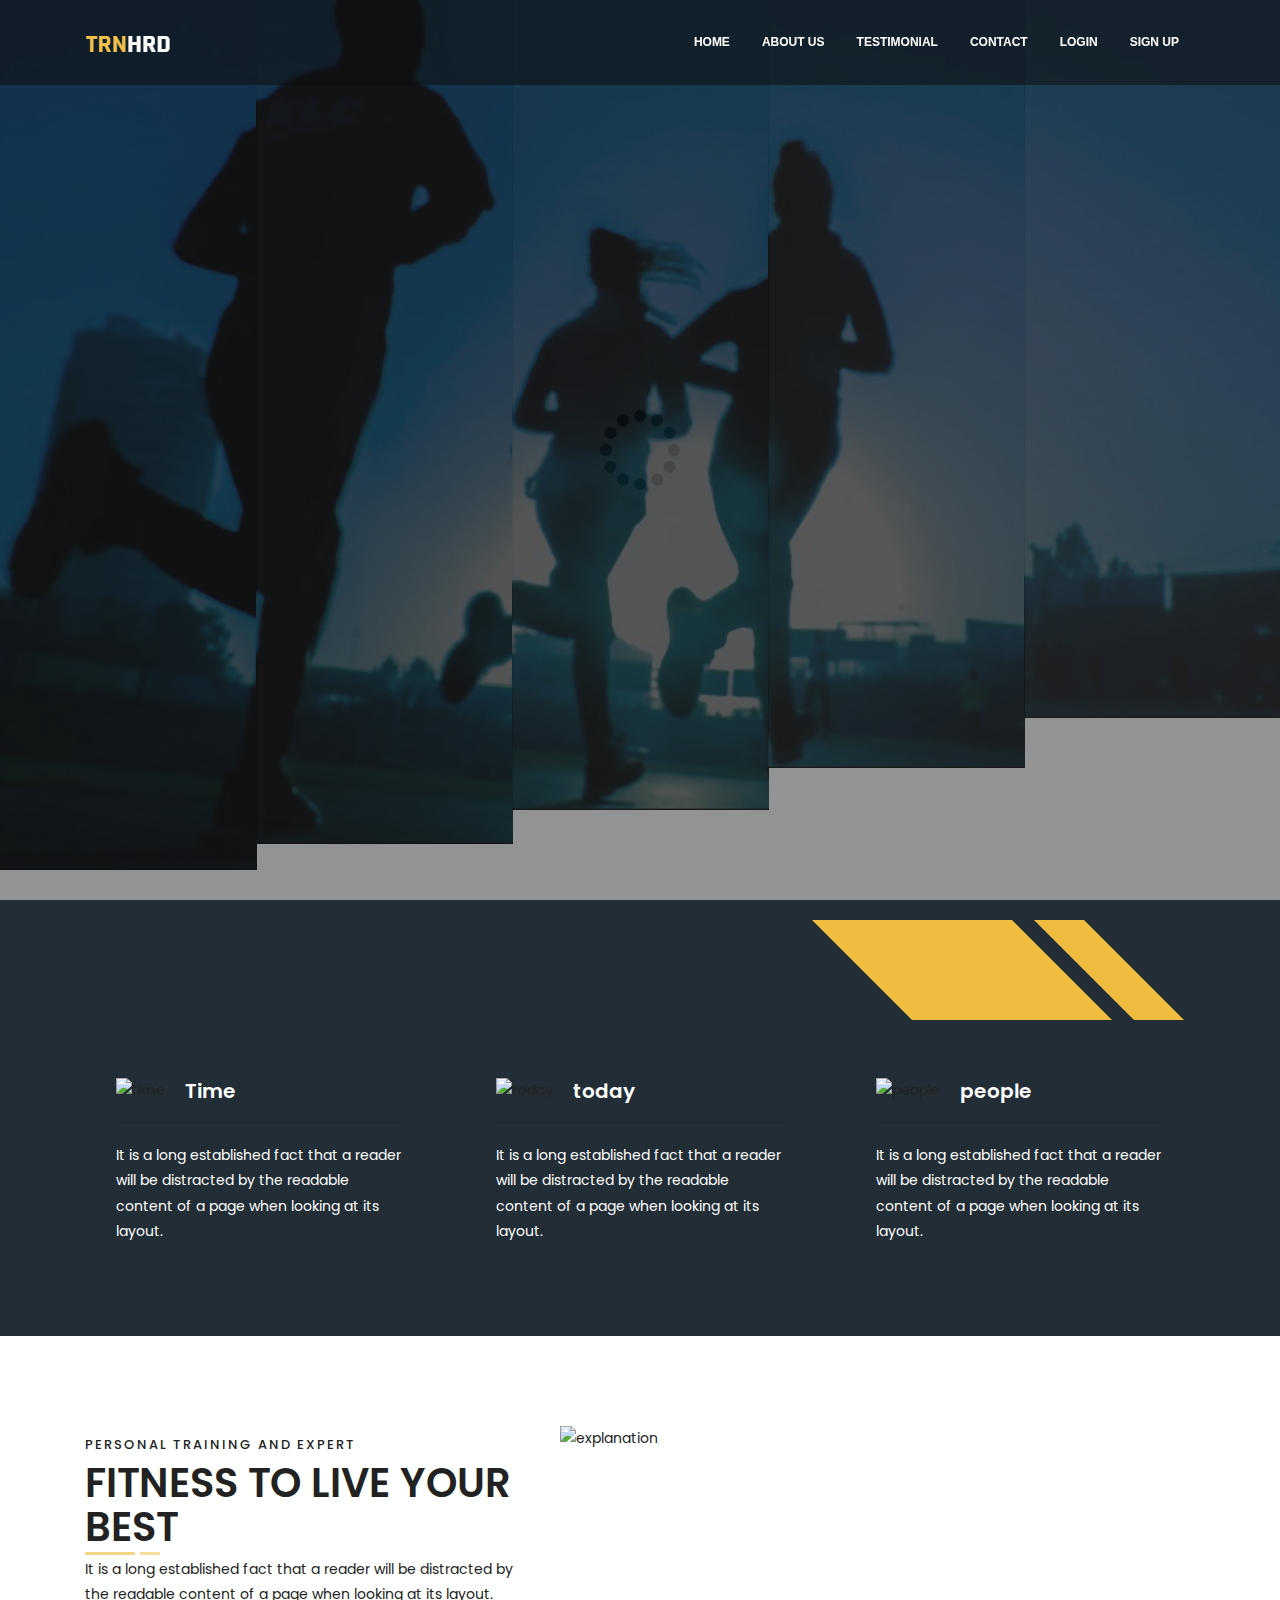
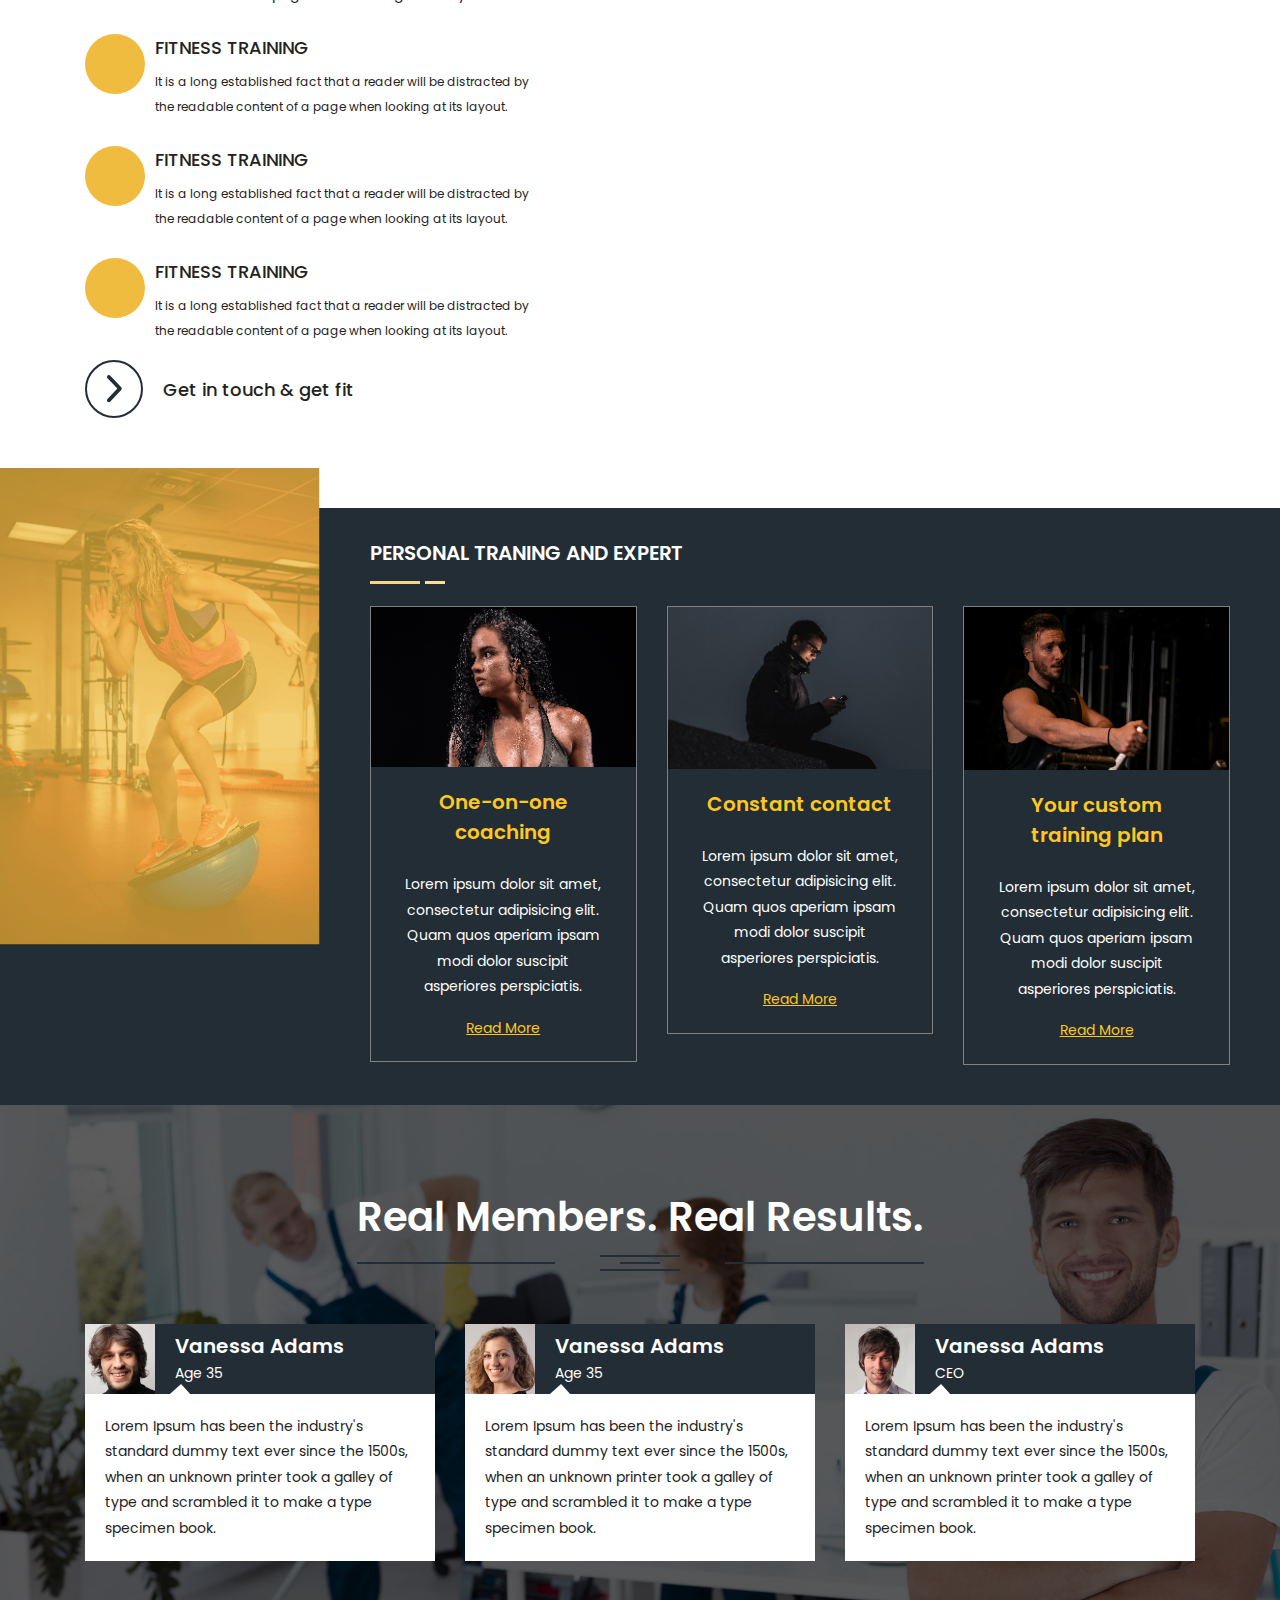
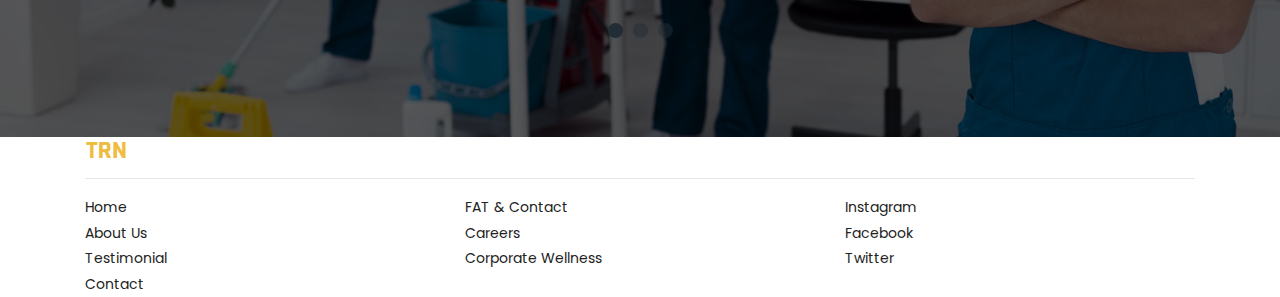
==== commit 05b86205: "fix url issue" ====
--- a/index.html
+++ b/index.html
@@ -1,1221 +1,813 @@
 <!DOCTYPE html>
 <html lang="en">
-	
-
-<head>
-		<meta charset="utf-8">
-		<meta http-equiv="X-UA-Compatible" content="IE=edge">
-		<meta name="viewport" content="width=device-width, initial-scale=1">
-		<title>Chillclean - Cleaning Services HTML5 Bootstrap4 Responsive Template</title>
-		<link rel="shortcut icon" type="image/x-icon" href="favicon.ico">
-		<link href="https://fonts.googleapis.com/css?family=Poppins:300,400,500,700" rel="stylesheet">
-		<link href="assets/css/bootstrap.min.css" rel="stylesheet" type="text/css">
-		<link href="assets/css/font-awesome.css" rel="stylesheet" type="text/css">
-		<link href="assets/css/ionicons.css" rel="stylesheet" type="text/css">
-		<link href="assets/css/jquery.fancybox.css" rel="stylesheet" type="text/css">
-		<!--Main Slider-->
-		<link href="assets/css/settings.css" type="text/css" rel="stylesheet" media="screen">
-		<link href="assets/css/layers.css" type="text/css" rel="stylesheet" media="screen">
-		<link href="assets/css/layers.css" type="text/css" rel="stylesheet" media="screen">
-		<link href="assets/css/owl.carousel.css" type="text/css" rel="stylesheet" media="screen">
-		<link href="assets/css/style.css" rel="stylesheet">
-		<link href="assets/css/header.css" rel="stylesheet" type="text/css" />
-		<link href="assets/css/footer.css" rel="stylesheet" type="text/css" />
-		<link href="assets/css/index.css" rel="stylesheet" type="text/css" />
-		<link href="assets/css/theme-color/default.css" rel="stylesheet" type="text/css" id="theme-color" />
-	</head>
-	<body>
-		<!--loader-->
-		<div id="preloader">
-			<div class="sk-circle">
-				<div class="sk-circle1 sk-child"></div>
-				<div class="sk-circle2 sk-child"></div>
-				<div class="sk-circle3 sk-child"></div>
-				<div class="sk-circle4 sk-child"></div>
-				<div class="sk-circle5 sk-child"></div>
-				<div class="sk-circle6 sk-child"></div>
-				<div class="sk-circle7 sk-child"></div>
-				<div class="sk-circle8 sk-child"></div>
-				<div class="sk-circle9 sk-child"></div>
-				<div class="sk-circle10 sk-child"></div>
-				<div class="sk-circle11 sk-child"></div>
-				<div class="sk-circle12 sk-child"></div>
-			</div>
-		</div>
-
-		<!--loader-->
-
-		<!-- HEADER -->
-		<header>
-			<div class="top-part__block">
-				<div class="search__box-block">
-					<div class="container">
-						<input type="text" id="search" class="input-sm form-full" placeholder="Search Now">
-						<a href="#!" class="search__close-btn"> <i class="fa fa-times" aria-hidden="true"></i> </a>
-					</div>
-				</div>
-				<div class="container">
-					<div class="row">
-						<div class="col-sm-7">
-							<p>
-								Welcome to our corporate buisness
-							</p>
-						</div>
-						<div class="col-sm-5">
-							<div class="social-link__block text-right">
-								<a href="#" class="facebook"> <i class="fa fa-facebook"></i> </a>
-								<a href="#" class="twitter"> <i class="fa fa-twitter"></i> </a>
-								<a href="#" class="google-plus"> <i class="fa fa-google-plus"></i> </a>
-								<a href="#" class="linkedin"> <i class="fa fa-linkedin"></i> </a>
-
-							</div>
-						</div>
-					</div>
-				</div>
-			</div>
-			<div class="middel-part__block">
-				<div class="container">
-					<div class="row">
-						<div class="col-lg-4 logo col-md-12 d-flex align-items-center">
-
-							<a href="index-2.html"> <img src="assets/images/logo.png" alt="Logo"> </a>
-
-							<div class="navbar-header">
-								<button type="button" class="navbar-toggle hidden-lg-up" data-toggle="collapse" data-target="#navbar-menu">
-									<i class="fa fa-bars"></i>
-								</button>
-
-							</div>
-						</div>
-						<div class="col-lg-8 col-md-12">
-							<div class="top-info__block text-right">
-								<ul>
-									<li>
-										<i class="fa fa-map-marker"></i>
-										<p>
-											13005 Greenvile Avenue
-											<span> California, TX 70240</span>
-										</p>
-									</li>
-									<li>
-										<i class="fa fa-phone"></i>
-										<p>
-											Call Us
-											<span> +56 (0) 012 345 6789</span>
-										</p>
-									</li>
-									<li>
-										<i class="fa fa-envelope" aria-hidden="true"></i>
-										<p>
-											Mail Us
-											<span> <a href="mailto:info@gmail.com">info@gmail.com</a> </span>
-										</p>
-									</li>
-								</ul>
-							</div>
-						</div>
-					</div>
-				</div>
-			</div>
-			<div class="main_nav stricky-header__top navbar-toggleable-md">
-
-				<nav class="navbar navbar-default navbar-sticky bootsnav">
-					<div class="container">
-						<!-- Start Header Navigation -->
-
-						<!-- End Header Navigation -->
-						<!-- Collect the nav links, forms, and other content for toggling -->
-						<div class="collapse navbar-collapse" id="navbar-menu">
-							<ul class="nav navbar-nav mobile-menu d-flex justify-content-between">
-								<li>
-									<a href="#!">Home</a>
-									<span class="submenu-button"></span>
-									<ul class="dropdown-menu">
-										<li>
-											<a href="index-2.html">Home Page 1</a>
-										</li>
-										
-										<li>
-													<a href="index1.html">Home Page 2</a>
-												</li>
-
-									</ul>
-								</li>
-								<li>
-									<a href="#!">About us</a>
-									<span class="submenu-button"></span>
-									<ul class="dropdown-menu">
-										<li>
-											<a href="about.html">About</a>
+  <!-- index106:36-->
+  <head>
+    <meta charset="utf-8" />
+    <meta http-equiv="X-UA-Compatible" content="IE=edge" />
+    <meta name="viewport" content="width=device-width, initial-scale=1" />
+    <title>TRNHRD</title>
+    <link rel="shortcut icon" type="image/x-icon" href="favicon.ico" />
+    <link
+      href="https://fonts.googleapis.com/css?family=Poppins:300,400,500,700"
+      rel="stylesheet"
+    />
+    <link
+      href="assets/css/bootstrap.min.css"
+      rel="stylesheet"
+      type="text/css"
+    />
+    <link href="assets/css/font-awesome.css" rel="stylesheet" type="text/css" />
+    <link href="assets/css/ionicons.css" rel="stylesheet" type="text/css" />
+    <link
+      href="assets/css/jquery.fancybox.css"
+      rel="stylesheet"
+      type="text/css"
+    />
+    <link
+      href="assets/css/magnific-popup.css"
+      type="text/css"
+      rel="stylesheet"
+    />
+
+    <!--Main Slider-->
+    <link
+      href="assets/css/settings.css"
+      type="text/css"
+      rel="stylesheet"
+      media="screen"
+    />
+    <link
+      href="assets/css/layers.css"
+      type="text/css"
+      rel="stylesheet"
+      media="screen"
+    />
+    <link
+      href="assets/css/layers.css"
+      type="text/css"
+      rel="stylesheet"
+      media="screen"
+    />
+    <link
+      href="assets/css/owl.carousel.css"
+      type="text/css"
+      rel="stylesheet"
+      media="screen"
+    />
+    <link href="assets/css/style.css" rel="stylesheet" />
+    <link href="assets/css/header1.css" rel="stylesheet" type="text/css" />
+    <link href="assets/css/footer1.css" rel="stylesheet" type="text/css" />
+    <link href="assets/css/index1.css" rel="stylesheet" type="text/css" />
+    <link
+      href="assets/css/theme-color/default.css"
+      rel="stylesheet"
+      type="text/css"
+      id="theme-color"
+    />
+  </head>
+  <body>
+    <!--loader-->
+    <div id="preloader">
+      <div class="sk-circle">
+        <div class="sk-circle1 sk-child"></div>
+        <div class="sk-circle2 sk-child"></div>
+        <div class="sk-circle3 sk-child"></div>
+        <div class="sk-circle4 sk-child"></div>
+        <div class="sk-circle5 sk-child"></div>
+        <div class="sk-circle6 sk-child"></div>
+        <div class="sk-circle7 sk-child"></div>
+        <div class="sk-circle8 sk-child"></div>
+        <div class="sk-circle9 sk-child"></div>
+        <div class="sk-circle10 sk-child"></div>
+        <div class="sk-circle11 sk-child"></div>
+        <div class="sk-circle12 sk-child"></div>
+      </div>
+    </div>
+
+    <!--loader-->
+
+    <!-- HEADER -->
+    <header id="header" class="header header-1 header_tran">
+      <div class="nav-wrap">
+        <div class="reletiv_box">
+          <div class="container">
+            <div class="row d-flex align-items-center">
+              <div class="col-md-3">
+                <div class="logo">
+                  <a href="index.html">
+                    <img src="assets/images/logo.png" alt="" />
+                  </a>
+                </div>
+                <!-- Phone Menu button -->
+                <button id="menu" class="menu hidden-md-up"></button>
+              </div>
+              <div class="col-md-9 nav-bg">
+                <nav class="navigation">
+                  <ul>
+                    <li>
+                      <a href="login.html">Home</a>
+                    </li>
+                    <li>
+                      <a href="#!">About us</a>
+                    </li>
+                    <li>
+                      <a href="javascript:avoid(0);">Testimonial</a>
+                    </li>
+                    <li>
+                      <a href="#!">Contact</a>
+                      <!-- <i class="ion-ios-plus-empty hidden-md-up"></i>
+                      <ul class="sub-nav">
+                        <li>
+                          <a href="contact.html">contact</a>
+                        </li>
+                        <li>
+                          <a href="contact1.html">contact 2</a>
+                        </li>
+                      </ul> -->
 										</li>
 										<li>
-											<a href="about2.html">About 2</a>
+											<a href="login.html" class="login">Login</a>
 										</li>
 										<li>
-											<a href="about3.html">About 3</a>
+											<a href="#" class="signup">Sign up</a>
 										</li>
-										<li>
-											<a href="history.html">history</a>
-										</li>
-										<li>
-											<a href="career.html">career</a>
-										</li>
-										<li>
-											<a href="partnerships.html">partnerships</a>
-										</li>
-										<li>
-											<a href="leadership.html">leadership</a>
-										</li>
-									</ul>
-								</li>
-								<li>
-									<a href="javascript:avoid(0);">Services</a>
-									<span class="submenu-button"></span>
-									<ul class="dropdown-menu">
-										<li>
-											<a href="services.html">All Services</a>
-										</li>
-										<li>
-											<a href="services-details.html">Services Details</a>
-										</li>
-
-									</ul>
-								</li>
-								<li>
-									<a href="javascript:avoid(0);">Project</a>
-									<span class="submenu-button"></span>
-									<ul class="dropdown-menu">
-										<li>
-											<a href="project.html">project</a>
-										</li>
-
-										<li>
-											<a href="project-details.html">Projec Details</a>
-										</li>
-
-									</ul>
-								</li>
-
-								<li>
-									<a href="javascript:avoid(0);">blog</a>
-									<span class="submenu-button"></span>
-									<ul class="dropdown-menu">
-										<li>
-											<a href="blog.html">Blog</a>
-										</li>
-										<li>
-											<a href="blog-detail.html">Blog Details</a>
-										</li>
-									</ul>
-								</li>
-
-								<li>
-									<a href="javascript:avoid(0);">pages</a>
-									<span class="submenu-button"></span>
-									<ul class="dropdown-menu">
-										<li>
-											<a href="portfolio-masonry.html">Gallery Masonry</a>
-										</li>
-										<li>
-											<a href="portfolio-grid.html">Gallery Grid</a>
-										</li>
-										<li>
-											<a href="team.html">Team</a>
-										</li>
-
-										<li>
-											<a href="pricing.html">pricing</a>
-										</li>
-										<li>
-											<a href="faq.html">Faq</a>
-										</li>
-										<li>
-											<a href="register.html">Register</a>
-										</li>
-										<li>
-											<a href="login.html">login</a>
-										</li>
-										<li>
-											<a href="testimonial.html">Testimonials</a>
-										</li>
-										<li>
-											<a href="404.html">404 Error</a>
-										</li>
-										<li>
-											<a href="blank.html">blank</a>
-										</li>
-									</ul>
-								</li>
-								<li>
-									<a href="#!">Shop</a>
-									<span class="submenu-button"></span>
-									<!-- Nav Dropdown -->
-									<ul class="dropdown-menu">
-										<li>
-											<a href="shop.html">Shop</a>
-										</li>
-										<li>
-											<a href="shop-sidebar.html">shop sidebar</a>
-										</li>
-										<li>
-											<a href="shop-details.html">shop details</a>
-										</li>
-										<li>
-											<a href="cart.html">cart</a>
-										</li>
-										<li>
-											<a href="checkout.html">Checkout</a>
-										</li>
-									</ul>
-									<!-- End Nav Dropdown -->
-								</li>
-								<li>
-									<a href="#!">Contact us</a>
-									<span class="submenu-button"></span>
-									<ul class="dropdown-menu">
-										<li>
-											<a href="contact.html">contact</a>
-										</li>
-										<li>
-											<a href="contact1.html">contact 2</a>
-										</li>
-									</ul>
-								</li>
-							</ul>
-						</div>
-						<!--navbar-collapse -->
-					</div>
-				</nav>
-			</div>
-		</header>
-
-		<!-- END HEADER -->
-
-		<!--  Main Banner Start Here-->
-		<div class="main-banner banner_up">
-			<div id="rev_slider_34_1_wrapper" class="rev_slider_wrapper" data-alias="news-gallery34">
-				<!-- START REVOLUTION SLIDER 5.0.7 fullwidth mode -->
-				<div id="rev_slider_34_1" class="rev_slider" data-version="5.0.7">
-					<ul>
-						<!-- SLIDE  -->
-						<li data-index="rs-129"  >
-							<!-- MAIN IMAGE -->
-							<img src="assets/images/banner/slider1.jpg"  alt=""  class="rev-slidebg" >
-							<!-- LAYERS -->
-							<!-- LAYER NR. 2 -->
-							<div class="tp-caption Newspaper-Title tp-resizeme "
-							id="slide-129-layer-1"
-							data-x="['left','left','left','left']" data-hoffset="['100','50','50','30']"
-							data-y="['top','top','top','center']" data-voffset="['230','135','50','0']"
-							data-fontsize="['50','50','50','30']"
-							data-lineheight="['55','55','55','35']"
-							data-width="['700','700','700','420']"
-							data-height="none"
-							data-whitespace="normal"
-							data-transform_idle="o:1;"
-							data-transform_in="y:[-100%];z:0;rX:0deg;rY:0;rZ:0;sX:1;sY:1;skX:0;skY:0;s:1500;e:Power3.easeInOut;"
-							data-transform_out="auto:auto;s:1000;e:Power3.easeInOut;"
-							data-mask_in="x:0px;y:0px;s:inherit;e:inherit;"
-							data-mask_out="x:0;y:0;s:inherit;e:inherit;"
-							data-start="1000"
-							data-splitin="none"
-							data-splitout="none"
-							data-responsive_offset="on" >
-								<div class="banner-text">
-									<span class="sub-text">we are here to help you</span>
-									<h2>The best cleaning company in the country</h2>
-									<p>
-										Lorem Ipsum is simply dummy text of the printing and typesetting industry Lorem Ipsum has been the industry's standard dummy text ever.
-									</p>
-									<a class="btn-text" href="#"> Read More</a>
-								</div>
-							</div>
-						</li>
-						<!-- SLIDE  -->
-						<li data-index="rs-130" data-title="" data-description="">
-							<!-- MAIN IMAGE -->
-							<img src="assets/images/banner/slider2.jpg"  alt=""   class="rev-slidebg">
-							<!-- LAYERS -->
-							<!-- LAYER NR. 2 -->
-							<div class="tp-caption Newspaper-Title   tp-resizeme "
-							id="slide-130-layer-1"
-							data-x="['left','left','left','left']" data-hoffset="['100','50','50','30']"
-							data-y="['top','top','top','center']" data-voffset="['230','135','50','0']"
-							data-fontsize="['50','50','50','30']"
-							data-lineheight="['55','55','55','35']"
-							data-width="['700','700','700','420']"
-							data-height="none"
-							data-whitespace="normal"
-							data-transform_idle="o:1;"
-							data-transform_in="y:[-100%];z:0;rX:0deg;rY:0;rZ:0;sX:1;sY:1;skX:0;skY:0;s:1500;e:Power3.easeInOut;"
-							data-transform_out="auto:auto;s:1000;e:Power3.easeInOut;"
-							data-mask_in="x:0px;y:0px;s:inherit;e:inherit;"
-							data-mask_out="x:0;y:0;s:inherit;e:inherit;"
-							data-start="1000"
-							data-splitin="none"
-							data-splitout="none"
-							data-responsive_offset="on">
-								<div class="banner-text">
-									<span class="sub-text">we are here to help you</span>
-									<h2>Professional Cleaning Services Provider</h2>
-									<p>
-										Lorem Ipsum is simply dummy text of the printing and typesetting industry Lorem Ipsum has been the industry's standard dummy text ever.
-									</p>
-									<a class="btn-text" href="#"> Read More</a>
-								</div>
-							</div>
-						</li>
-						<!-- SLIDE  -->
-						<li data-index="rs-131">
-							<!-- MAIN IMAGE -->
-							<img src="assets/images/banner/slider3.jpg"  alt=""   class="rev-slidebg " >
-							<!-- LAYERS -->
-							<!-- LAYER NR. 2 -->
-							<div class="tp-caption Newspaper-Title   tp-resizeme "
-							id="slide-131-layer-1"
-							data-x="['left','left','left','left']" data-hoffset="['100','50','50','30']"
-							data-y="['top','top','top','center']" data-voffset="['230','135','50','0']"
-							data-fontsize="['50','50','50','30']"
-							data-lineheight="['55','55','55','35']"
-							data-width="['700','700','700','420']"
-							data-height="none"
-							data-whitespace="normal"
-							data-transform_idle="o:1;"
-							data-transform_in="y:[-100%];z:0;rX:0deg;rY:0;rZ:0;sX:1;sY:1;skX:0;skY:0;s:1500;e:Power3.easeInOut;"
-							data-transform_out="auto:auto;s:1000;e:Power3.easeInOut;"
-							data-mask_in="x:0px;y:0px;s:inherit;e:inherit;"
-							data-mask_out="x:0;y:0;s:inherit;e:inherit;"
-							data-start="1000"
-							data-splitin="none"
-							data-splitout="none"
-							data-responsive_offset="on">
-								<div class="banner-text">
-									<span class="sub-text">we are here to help you</span>
-									<h2>We Are Cleaning Manager Always at Your Service.</h2>
-									<p>
-										Lorem Ipsum is simply dummy text of the printing and typesetting industry Lorem Ipsum has been the industry's standard dummy text ever.
-									</p>
-									<a class="btn-text" href="#"> Read More</a>
-								</div>
-							</div>
-						</li>
-						<!-- SLIDE  -->
-					</ul>
-					<div class="tp-bannertimer tp-bottom"></div>
-				</div>
-			</div>
-		</div>
-		<!--  Main Banner End Here-->
-
-		<!-- About -->
-		<section class="padding ptb-xs-40">
-			<div class="container">
-				<div class="row pb-30">
-					<div class="col-md-4 d-flex align-items-center">
-						<div class="section_tit">
-							<h2>About Us</h2>
-							<span class="b-line l-left sm-l-center"></span>
-						</div>
-					</div>
-
-					<div class="col-md-8 mt-xs-30 text-center text-md-left">
-						<p>
-							Lorem Ipsum is simply dummy text of the printing and typesetting industry. Lorem Ipsum has been the 's standard dummy text. Lorem Ipsum has been the industry's standard dummy text ever since. Lorem Ipsum is simply dummy text.
-						</p>
-						<p>
-							Lorem Ipsum is simply dummy text of the printing and typesetting industry. Lorem Ipsum has been the 's standard dummy text. Lorem Ipsum has been the industry's standard dummy text ever since. Lorem Ipsum is simply dummy text.
-						</p>
-					</div>
-				</div>
-
-				<div class="row mt-30 mt-xs-0">
-					<div class="col-lg-3 col-md-6">
-						<div class="clean_top mb-xs-30 feature-box">
-							<div class="content">
-								<img src="assets/images/cleaning-lady.svg" alt="" height="50" width="50" />
-								<h3>Expert</h3>
-								<p>
-									Lorem Ipsum is simply text the printing and typesetting standard industry.
-								</p>
-							</div>
-						</div>
-					</div>
-					<div class="col-lg-3 col-md-6">
-						<div class="clean_top mb-xs-30 feature-box">
-							<div class="content">
-								<img src="assets/images/cleaner.svg" alt="" height="50" width="50" />
-								<h3>Secure Services</h3>
-								<p>
-									Lorem Ipsum is simply text the printing and typesetting standard industry.
-								</p>
-							</div>
-						</div>
-					</div>
-					<div class="col-lg-3 col-md-6 mt-sm-30">
-						<div class="clean_top mb-xs-30 feature-box">
-							<div class="content">
-								<img src="assets/images/clean.svg" alt="" height="50" width="50" />
-								<h3>Low Costing</h3>
-								<p>
-									Lorem Ipsum is simply text the printing and typesetting standard industry.
-								</p>
-							</div>
-						</div>
-					</div>
-					<div class="col-lg-3 col-md-6 mt-sm-30">
-						<div class="clean_top mb-xs-30 feature-box">
-							<div class="content">
-								<img src="assets/images/clean-1.svg" alt="" height="50" width="50" />
-								<h3>On Time</h3>
-								<p>
-									Lorem Ipsum is simply text the printing and typesetting standard industry.
-								</p>
-							</div>
-						</div>
-					</div>
-				</div>
-
-			</div>
-		</section>
-		<!-- About -->
-
-		<!-- Service_Section -->
-		<section class="padding ptb-xs-40 gray-bg service_sec">
-			<div class="container">
-				<div class="row text-center mb-xs-30">
-					<div class="col-md-8 offset-md-2 col-lg-6 offset-lg-3">
-						<div class="section-title_home">
-							<h2>Quality Services</h2>
-							<span class="b-line"></span>
-							<p>
-								Lorem Ipsum is simply dummy text of the printing and typesetting industry. Lorem Ipsum has been the 's standard dummy text.
-							</p>
-						</div>
-					</div>
-				</div>
-
-				<div class="row">
-
-					<div class="col-md-12">
-						<div class="service_slider_home next_btn_style">
-							<div class="service_box">
-								<figure>
-									<img src="assets/images/service/img_1.jpg" alt="" />
-								</figure>
-								<h3><a href="#">House Cleaning</a></h3>
-								<p>
-									Lorem ipsum dolor sit amet, consectetur adipisicing elit. Quam quos aperiam ipsam modi dolor suscipit asperiores perspiciatis.
-								</p>
-							</div>
-
-							<div class="service_box">
-								<figure>
-									<img src="assets/images/service/img_2.jpg" alt="" />
-								</figure>
-								<h3><a href="#">Apartment Cleaning</a></h3>
-								<p>
-									Lorem ipsum dolor sit amet, consectetur adipisicing elit. Quam quos aperiam ipsam modi dolor suscipit asperiores perspiciatis.
-								</p>
-							</div>
-
-							<div class="service_box">
-								<figure>
-									<img src="assets/images/service/img_3.jpg" alt="" />
-								</figure>
-								<h3><a href="#">Carpet Cleaning</a></h3>
-								<p>
-									Lorem ipsum dolor sit amet, consectetur adipisicing elit. Quam quos aperiam ipsam modi dolor suscipit asperiores perspiciatis.
-								</p>
-							</div>
-
-							<div class="service_box">
-								<figure>
-									<img src="assets/images/service/img_4.jpg" alt="" />
-								</figure>
-								<h3><a href="#">Commercial Cleaning</a></h3>
-								<p>
-									Lorem ipsum dolor sit amet, consectetur adipisicing elit. Quam quos aperiam ipsam modi dolor suscipit asperiores perspiciatis.
-								</p>
-							</div>
-
-							<div class="service_box">
-								<figure>
-									<img src="assets/images/service/img_5.jpg" alt="" />
-								</figure>
-								<h3><a href="#">Residential Cleaning</a></h3>
-								<p>
-									Lorem ipsum dolor sit amet, consectetur adipisicing elit. Quam quos aperiam ipsam modi dolor suscipit asperiores perspiciatis.
-								</p>
-							</div>
-
-							<div class="service_box">
-								<figure>
-									<img src="assets/images/service/img_6.jpg" alt="" />
-								</figure>
-								<h3><a href="#">After Renovation</a></h3>
-								<p>
-									Lorem ipsum dolor sit amet, consectetur adipisicing elit. Quam quos aperiam ipsam modi dolor suscipit asperiores perspiciatis.
-								</p>
-							</div>
-						</div>
-					</div>
-
-				</div>
-
-			</div>
-		</section>
-		<!-- Service_Section_End -->
-
-		<!-- Section -->
-		<section class="question_sec pt-90 pt-xs-40">
-			<div class="container">
-				<div class="row">
-					<div class="col-lg-8">
-						<div class="email_gardener">
-							<div class="section_tit light-color">
-								<h2>Have Any Question</h2>
-								<span class="three_line"></span>
-							</div>
-							<div class="text_heading mb-30 light-color">
-								<p>
-									Lorem ipsum dolor sit amet, ligula vestibulum nunc dis ipsum, et nam, cras nec lacus amet, ut mauris erat mattis neque a quis. Vivamus donec dolor consectetuer congue.
-								</p>
-							</div>
-							<div class="email_fill">
-								<form>
-									<div class="form-field">
-										<input class="input-sm" id="email" type="text" name="form-email" placeholder="Your Email">
-										<button class="btn-text" type="button" id="submit" name="button">
-											Subscribe
-										</button>
-									</div>
-								</form>
-							</div>
-						</div>
-					</div>
-					<div class="col-lg-4 mt-sm-30 mt-xs-30">
-						<figure>
-							<img src="assets/images/img4.png" alt="">
-						</figure>
-					</div>
-				</div>
-			</div>
-		</section>
-		<!-- Section_End -->
-
-		<!-- Team -->
-		<section class="padding ptb-xs-40">
-			<div class="container">
-				<div class="row text-center mb-40 mb-xs-30">
-					<div class="col-md-8 offset-md-2 col-lg-6 offset-lg-3">
-						<div class="section-title_home">
-							<h2>Our Team</h2>
-							<span class="b-line"></span>
-							<p>
-								Lorem Ipsum is simply dummy text of the printing and typesetting industry. Lorem Ipsum has been the 's standard dummy text.
-							</p>
-						</div>
-					</div>
-				</div>
-
-				<div class="row">
-					<div class="col-lg-3 col-md-6">
-						<div class="team_box img-scale">
-							<div class="team_picher">
-								<figure>
-									<img src="assets/images/team/team1.jpg" alt="">
-								</figure>
-							</div>
-							<div class="team_detail">
-								<h3>Josh Philippe</h3>
-								<span>Senior Developer</span>
-							</div>
-							<div class="team_text">
-								<p>
-									Lorem Ipsum is simply dummy text of the printing and typesetting industry.
-								</p>
-							</div>
-							<div class="social_team">
-								<ul>
-									<li>
-										<a href="#"><i class="fa fa-facebook"></i></a>
-									</li>
-									<li>
-										<a href="#"><i class="fa fa-twitter"></i></a>
-									</li>
-									<li>
-										<a href="#"><i class="fa fa-linkedin"></i></a>
-									</li>
-									<li>
-										<a href="#"><i class="fa fa-youtube"></i></a>
-									</li>
-								</ul>
-							</div>
-						</div>
-					</div>
-
-					<div class="col-lg-3 col-md-6 mt-xs-30">
-						<div class="team_box img-scale">
-							<div class="team_picher">
-								<figure>
-									<img src="assets/images/team/team2.jpg" alt="">
-								</figure>
-							</div>
-							<div class="team_detail">
-								<h3>Marcus Stoinis</h3>
-								<span>Senior Developer</span>
-							</div>
-							<div class="team_text">
-								<p>
-									Lorem Ipsum is simply dummy text of the printing and typesetting industry.
-								</p>
-							</div>
-							<div class="social_team">
-								<ul>
-									<li>
-										<a href="#"><i class="fa fa-facebook"></i></a>
-									</li>
-									<li>
-										<a href="#"><i class="fa fa-twitter"></i></a>
-									</li>
-									<li>
-										<a href="#"><i class="fa fa-linkedin"></i></a>
-									</li>
-									<li>
-										<a href="#"><i class="fa fa-youtube"></i></a>
-									</li>
-								</ul>
-							</div>
-						</div>
-					</div>
-
-					<div class="col-lg-3 col-md-6 mt-sm-30 mt-xs-30">
-						<div class="team_box img-scale">
-							<div class="team_picher">
-								<figure>
-									<img src="assets/images/team/team3.jpg" alt="">
-								</figure>
-							</div>
-							<div class="team_detail">
-								<h3>Jackson Coleman</h3>
-								<span>Senior Developer</span>
-							</div>
-							<div class="team_text">
-								<p>
-									Lorem Ipsum is simply dummy text of the printing and typesetting industry.
-								</p>
-							</div>
-							<div class="social_team">
-								<ul>
-									<li>
-										<a href="#"><i class="fa fa-facebook"></i></a>
-									</li>
-									<li>
-										<a href="#"><i class="fa fa-twitter"></i></a>
-									</li>
-									<li>
-										<a href="#"><i class="fa fa-linkedin"></i></a>
-									</li>
-									<li>
-										<a href="#"><i class="fa fa-youtube"></i></a>
-									</li>
-								</ul>
-							</div>
-						</div>
-					</div>
-
-					<div class="col-lg-3 col-md-6 mt-sm-30 mt-xs-30">
-						<div class="team_box img-scale">
-							<div class="team_picher">
-								<figure>
-									<img src="assets/images/team/team4.jpg" alt="">
-								</figure>
-							</div>
-							<div class="team_detail">
-								<h3>Mackenzie Harvey</h3>
-								<span>Senior Developer</span>
-							</div>
-							<div class="team_text">
-								<p>
-									Lorem Ipsum is simply dummy text of the printing and typesetting industry.
-								</p>
-							</div>
-							<div class="social_team">
-								<ul>
-									<li>
-										<a href="#"><i class="fa fa-facebook"></i></a>
-									</li>
-									<li>
-										<a href="#"><i class="fa fa-twitter"></i></a>
-									</li>
-									<li>
-										<a href="#"><i class="fa fa-linkedin"></i></a>
-									</li>
-									<li>
-										<a href="#"><i class="fa fa-youtube"></i></a>
-									</li>
-								</ul>
-							</div>
-						</div>
-					</div>
-
-				</div>
-
-			</div>
-		</section>
-		<!-- Team_End -->
-
-		<!-- Counter_Section -->
-		<section class="padding ptb-xs-40 counter_sec">
-			<div class="container">
-				<div class="row text-center light-color mb-40 mb-xs-30">
-					<div class="col-md-8 offset-md-2 col-lg-6 offset-lg-3">
-						<div class="section-title_home">
-							<h2>Company Overviewy</h2>
-							<span class="b-line"></span>
-							<p>
-								Lorem Ipsum is simply dummy text of the printing and typesetting industry. Lorem Ipsum has been the 's standard dummy text.
-							</p>
-						</div>
-					</div>
-				</div>
-
-			</div>
-		</section>
-
-		<section class="counter_box">
-			<div class="container">
-				<div class="row">
-					<div class="col-lg-10 offset-lg-1">
-						<div class="row bg_withe">
-							<div class="col-lg-3 col-md-6">
-								<div class="single-fact">
-
-									<span class="counter" data-count="3562">0</span>
-									<p>
-										Total Projects
-									</p>
-								</div>
-							</div>
-							<div class="col-lg-3 col-md-6 mt-xs-30">
-								<div class="single-fact">
-
-									<span class="counter" data-count="1054">0</span>
-									<p>
-										Happy Clients
-									</p>
-								</div>
-							</div>
-							<div class="col-lg-3 col-md-6 mt-sm-30 mt-xs-30">
-								<div class="single-fact">
-
-									<span class="counter" data-count="400">0</span>
-									<p>
-										Active Member
-									</p>
-								</div>
-							</div>
-							<div class="col-lg-3 col-md-6 mt-sm-30 mt-xs-30">
-								<div class="single-fact">
-
-									<span class="counter" data-count="67">0</span>
-									<p>
-										Won Award
-									</p>
-								</div>
-							</div>
-
-						</div>
-					</div>
-				</div>
-			</div>
-		</section>
-		<!-- Counter_Section_End -->
-
-		<!-- Work Section -->
-		<section id="work" class="padding ptb-xs-40">
-			<div class="container">
-				<div class="row text-center mb-40 mb-xs-30">
-					<div class="col-md-8 offset-md-2 col-lg-6 offset-lg-3">
-						<div class="section-title_home">
-							<h2>Our Project</h2>
-							<span class="b-line"></span>
-							<p>
-								Lorem Ipsum is simply dummy text of the printing and typesetting industry. Lorem Ipsum has been the 's standard dummy text.
-							</p>
-						</div>
-					</div>
-				</div>
-				<!-- work Filter -->
-				<div class="row">
-					<div class="col-lg-8 offset-lg-2">
-						<ul class="container-filter categories-filter">
-							<li>
-								<a class="categories active" data-filter="*">All</a>
-							</li>
-							<li>
-								<a class="categories" data-filter=".branding">Branding</a>
-							</li>
-							<li>
-								<a class="categories" data-filter=".design">Design</a>
-							</li>
-							<li>
-								<a class="categories" data-filter=".photo">Photo</a>
-							</li>
-							<li>
-								<a class="categories" data-filter=".coffee">coffee</a>
-							</li>
-						</ul>
-					</div>
-				</div>
-				<!-- End work Filter -->
-				<div class="row container-grid nf-col-3">
-
-					<div class="nf-item branding coffee spacing">
-						<div class="item-box">
-							<a> <img alt="1" src="assets/images/project/project_1.jpg" class="item-container"> </a>
-							<div class="link-zoom">
-								<a href="project-details.html" class="project_links same_style"> <i class="fa fa-link"> </i> </a>
-								<a href="assets/images/project/project_1.jpg" class="fancylight popup-btn same_style" data-fancybox-group="light" > <i class="fa fa-search-plus"></i> </a>
-								<div class="gallery-heading">
-									<h4><a href="#">Cleaning Services</a></h4>
-
-								</div>
-							</div>
-
-						</div>
-					</div>
-
-					<div class="nf-item photo spacing">
-						<div class="item-box">
-							<a> <img alt="1" src="assets/images/project/project_2.jpg" class="item-container"> </a>
-							<div class="link-zoom">
-								<a href="project-details.html" class="project_links same_style"> <i class="fa fa-link"> </i> </a>
-								<a href="assets/images/project/project_2.jpg" class="fancylight popup-btn same_style" data-fancybox-group="light" > <i class="fa fa-search-plus"></i> </a>
-								<div class="gallery-heading">
-									<h4><a href="#">Cleaning Services</a></h4>
-								</div>
-							</div>
-
-						</div>
-					</div>
-
-					<div class="nf-item branding coffee spacing">
-						<div class="item-box">
-							<a> <img alt="1" src="assets/images/project/project_3.jpg" class="item-container"> </a>
-							<div class="link-zoom">
-								<a href="project-details.html" class="project_links same_style"> <i class="fa fa-link"> </i> </a>
-								<a href="assets/images/project/project_3.jpg" class="fancylight popup-btn same_style" data-fancybox-group="light" > <i class="fa fa-search-plus"></i> </a>
-								<div class="gallery-heading">
-									<h4><a href="#">Cleaning Services</a></h4>
-								</div>
-							</div>
-
-						</div>
-					</div>
-
-					<div class="nf-item design spacing">
-						<div class="item-box">
-							<a> <img alt="1" src="assets/images/project/project_4.jpg" class="item-container"> </a>
-							<div class="link-zoom">
-								<a href="project-details.html" class="project_links same_style"> <i class="fa fa-link"> </i> </a>
-								<a href="assets/images/project/project_4.jpg" class="fancylight popup-btn same_style" data-fancybox-group="light" > <i class="fa fa-search-plus"></i> </a>
-								<div class="gallery-heading">
-									<h4><a href="#">Cleaning Services</a></h4>
-								</div>
-							</div>
-
-						</div>
-					</div>
-
-					<div class="nf-item branding spacing">
-						<div class="item-box">
-							<a> <img alt="1" src="assets/images/project/project_5.jpg" class="item-container"> </a>
-							<div class="link-zoom">
-								<a href="project-details.html" class="project_links same_style"> <i class="fa fa-link"> </i> </a>
-								<a href="assets/images/project/project_5.jpg" class="fancylight popup-btn same_style" data-fancybox-group="light" > <i class="fa fa-search-plus"></i> </a>
-								<div class="gallery-heading">
-									<h4><a href="#">Cleaning Services</a></h4>
-								</div>
-							</div>
-
-						</div>
-					</div>
-
-					<div class="nf-item photo spacing">
-						<div class="item-box">
-							<a> <img alt="1" src="assets/images/project/project_6.jpg" class="item-container"> </a>
-							<div class="link-zoom">
-								<a href="project-details.html" class="project_links same_style"> <i class="fa fa-link"> </i> </a>
-								<a href="assets/images/project/project_6.jpg" class="fancylight popup-btn same_style" data-fancybox-group="light" > <i class="fa fa-search-plus"></i> </a>
-								<div class="gallery-heading">
-									<h4><a href="#">Cleaning Services</a></h4>
-								</div>
-							</div>
-
-						</div>
-					</div>
-
-				</div>
-
-			</div>
-		</section>
-		<!-- End Work Section -->
-
-		<!-- testimonial_Section -->
-		<section class="padding ptb-xs-40 bg_Testimonial">
-			<div class="container">
-				<div class="row text-center light-color mb-40 mb-xs-30">
-					<div class="col-md-8 offset-md-2 col-lg-6 offset-lg-3">
-						<div class="section-title_home">
-							<h2>Our Testimonial</h2>
-							<span class="b-line"></span>
-							<p>
-								Lorem Ipsum is simply dummy text of the printing and typesetting industry. Lorem Ipsum has been the 's standard dummy text.
-							</p>
-						</div>
-					</div>
-				</div>
-				<div class="home_testimonial">
-
-					<div class="testimonial_blog">
-
-						<div class="author_detail">
-							<div class="author_pic">
-								<img src="assets/images/testimonial/1.jpg" alt="" />
-							</div>
-							<h3>Andrew Flintoff</h3>
-							<p>
-								Lorem Ipsum is simply dummy text of the printing and typesetting industry. Lorem Ipsum has been the industry's standard dummy text ever since the 1500s, when an unknown printer took a galley of type and scrambled it to make a type.
-							</p>
-						</div>
-					</div>
-
-					<div class="testimonial_blog">
-
-						<div class="author_detail">
-							<div class="author_pic">
-								<img src="assets/images/testimonial/2.jpg" alt="" />
-							</div>
-							<h3>Andrew Flintoff</h3>
-							<p>
-								Lorem Ipsum is simply dummy text of the printing and typesetting industry. Lorem Ipsum has been the industry's standard dummy text ever since the 1500s, when an unknown printer took a galley of type and scrambled it to make a type.
-							</p>
-						</div>
-					</div>
-
-					<div class="testimonial_blog">
-
-						<div class="author_detail">
-							<div class="author_pic">
-								<img src="assets/images/testimonial/3.jpg" alt="" />
-							</div>
-							<h3>Andrew Flintoff</h3>
-							<p>
-								Lorem Ipsum is simply dummy text of the printing and typesetting industry. Lorem Ipsum has been the industry's standard dummy text ever since the 1500s, when an unknown printer took a galley of type and scrambled it to make a type.
-							</p>
-						</div>
-					</div>
-
-				</div>
-			</div>
-		</section>
-		<!-- testimonial_Section_End -->
-
-		<!-- Blog -->
-		<section class="latest__block padding ptb-xs-40">
-			<div class="container">
-				<div class="row text-center mb-40 mb-xs-30">
-					<div class="col-md-8 offset-md-2 col-lg-6 offset-lg-3">
-						<div class="section-title_home">
-							<h2>Our Blog</h2>
-							<span class="b-line"></span>
-							<p>
-								Lorem Ipsum is simply dummy text of the printing and typesetting industry. Lorem Ipsum has been the 's standard dummy text.
-							</p>
-						</div>
-					</div>
-				</div>
-				<div class="row">
-					<div class="col-lg-4">
-						<div class="img-scale">
-							<figure>
-								<img src="assets/images/blog/home_blog_1.jpg" alt="">
-							</figure>
-							<div class="latest__block-post gray-bg">
-								<div class="meta-post">
-									Oct, 24th 2018
-								</div>
-								<h3 class="latest__block-title"><a href="blog-single.html">How To Decorate With Black-and-White?</a></h3>
-
-								<div class="flat-link flat-arrow sm  ">
-									<a href="#" class="more_btn__block">More <i class="fa fa-angle-right"></i> </a>
-								</div>
-							</div>
-						</div>
-					</div>
-					<div class="col-lg-4 mt-sm-30 mt-xs-30">
-						<div class="img-scale">
-							<figure>
-								<img src="assets/images/blog/home_blog_2.jpg" alt="">
-							</figure>
-							<div class="latest__block-post gray-bg">
-								<div class="meta-post">
-									Oct, 24th 2018
-								</div>
-								<h3 class="latest__block-title"><a href="blog-single.html">How To Decorate With Black-and-White?</a></h3>
-
-								<div class="flat-link flat-arrow sm  ">
-									<a href="#" class="more_btn__block">More <i class="fa fa-angle-right"></i> </a>
-								</div>
-							</div>
-						</div>
-					</div>
-					<div class="col-lg-4 mt-sm-30 mt-xs-30">
-						<div class="img-scale">
-							<figure>
-								<img src="assets/images/blog/home_blog_3.jpg" alt="">
-							</figure>
-							<div class="latest__block-post gray-bg">
-								<div class="meta-post">
-									Oct, 24th 2018
-								</div>
-								<h3 class="latest__block-title"><a href="blog-single.html">How To Decorate With Black-and-White?</a></h3>
-
-								<div class="flat-link flat-arrow sm  ">
-									<a href="#" class="more_btn__block">More <i class="fa fa-angle-right"></i> </a>
-								</div>
-							</div>
-						</div>
-					</div>
-				</div>
-			</div>
-		</section>
-		<!-- Blog_End -->
-
-		<footer class="footer pt-50">
-			<div class="container">
-				<div class="row">
-					<div class="col-md-6 col-lg-3 footer_logo">
-						<a href="index-2.html"><img src="assets/images/footer_logo.png" alt=""></a>
-						<p>
-							Lorem ipsum dolor amet natum latine copiosa at quo, suas labore saperet has there any quote for write lorem percit latineu suas dummy.
-						</p>
-						<ul>
-							<li>
-								<a href="#"><i class="fa fa-facebook" aria-hidden="true"></i></a>
-							</li>
-							<li>
-								<a href="#"><i class="fa fa-dribbble" aria-hidden="true"></i></a>
-							</li>
-							<li>
-								<a href="#"><i class="fa fa-linkedin" aria-hidden="true"></i></a>
-							</li>
-							<li>
-								<a href="#"><i class="fa fa-twitter" aria-hidden="true"></i></a>
-							</li>
-							<li>
-								<a href="#"><i class="fa fa-vimeo" aria-hidden="true"></i></a>
-							</li>
-						</ul>
-					</div>
-
-					<div class="col-md-6 col-lg-2 mt-xs-30 link_footer">
-						<h4>Information</h4>
-						<ul>
-							<li>
-								<a href="#">About us</a>
-							</li>
-							<li>
-								<a href="#">Service</a>
-							</li>
-							<li>
-								<a href="#">Project</a>
-							</li>
-							<li>
-								<a href="#">Blog</a>
-							</li>
-							<li>
-								<a href="#">Contact us</a>
-							</li>
-						</ul>
-					</div>
-
-					<div class="col-md-6 col-lg-3 mt-sm-30 mt-xs-30 footer-latest-news">
-						<h4>Latest News</h4>
-						<div class="single-news">
-							<h5><a href="#">How can be successfull in market place..</a></h5>
-							<span>13 Nov, 2018  /  Business</span>
-						</div>
-						<div class="single-news">
-							<h5><a href="#">How can be successfull in market place..</a></h5>
-							<span>13 Nov, 2018  /  Business</span>
-						</div>
-					</div>
-
-					<div class="col-md-6 col-lg-4 mt-sm-30 mt-xs-30 footer-subscribe">
-						<h4>Subscribe Us</h4>
-						<p>
-							Lorem ipsum dolor amet natum latine copiosa at quo, suas labore saperet has there any quote.
-						</p>
-						<form action="#">
-							<input type="text" placeholder="Enter your e-mail">
-							<button class="btn-text">
-								<i class="fa fa-angle-right" aria-hidden="true"></i>
-							</button>
-						</form>
-
-					</div>
-
-				</div>
-			</div>
-			<div class="bottom-footer text-center">
-				<div class="container">
-					<div class="bor_top clearfix">
-						<p>
-							<a href="https://www.templateshub.net" target="_blank">Templates Hub</a>
-						</p>
-
-					</div>
-				</div>
-			</div>
-		</footer>
-
-		<!-- Site Wraper End -->
-		<script type="text/javascript" src="assets/js/jquery.min.js"></script>
-		<script type="text/javascript" src="assets/js/tether.min.js"></script>
-		<script type="text/javascript" src="assets/js/bootstrap.min.js"></script>
-		<script src="assets/js/jquery.easing.js" type="text/javascript"></script>
-
-		<!-- fancybox Js -->
-		<script src="assets/js/jquery.mousewheel-3.0.6.pack.js" type="text/javascript"></script>
-		<script src="assets/js/jquery.fancybox.pack.js" type="text/javascript"></script>
-		<!-- carousel Js -->
-		<script src="assets/js/owl.carousel.js" type="text/javascript"></script>
-
-		<!-- imagesloaded Js -->
-		<script src="assets/js/imagesloaded.pkgd.min.js" type="text/javascript"></script>
-		<!-- masonry,isotope Effect Js -->
-		<script src="assets/js/imagesloaded.pkgd.min.js" type="text/javascript"></script>
-		<script src="assets/js/isotope.pkgd.min.js" type="text/javascript"></script>
-		<script src="assets/js/masonry.pkgd.min.js" type="text/javascript"></script>
-		<script src="assets/js/jquery.appear.js" type="text/javascript"></script>
-		<!-- Mail Function Js -->
-		<script src="assets/js/mail.js" type="text/javascript"></script>
-
-		<!-- revolution Js -->
-		<script type="text/javascript" src="assets/js/jquery.themepunch.tools.min.js"></script>
-		<script type="text/javascript" src="assets/js/jquery.themepunch.revolution.min.js"></script>
-		<script type="text/javascript" src="assets/extensions/revolution.extension.slideanims.min.js"></script>
-		<script type="text/javascript" src="assets/extensions/revolution.extension.layeranimation.min.js"></script>
-		<script type="text/javascript" src="assets/extensions/revolution.extension.navigation.min.js"></script>
-		<script type="text/javascript" src="assets/extensions/revolution.extension.parallax.min.js"></script>
-		<script type="text/javascript" src="assets/js/jquery.revolution.js"></script>
-		<!-- custom Js -->
-		<script src="assets/js/custom.js" type="text/javascript"></script>
-
-	</body>
-
-
+                  </ul>
+                </nav>
+              </div>
+            </div>
+          </div>
+        </div>
+      </div>
+    </header>
+    <!-- END HEADER -->
+
+    <!--  Main Banner Start Here-->
+    <div class="main-banner banner_up">
+      <div
+        id="rev_slider_34_1_wrapper"
+        class="rev_slider_wrapper"
+        data-alias="news-gallery34"
+      >
+        <!-- START REVOLUTION SLIDER 5.0.7 fullwidth mode -->
+        <div id="rev_slider_34_1" class="rev_slider" data-version="5.0.7">
+          <ul>
+            <!-- SLIDE  -->
+            <li data-index="rs-129">
+              <!-- MAIN IMAGE -->
+              <img
+                src="assets/images/banner/slider1.jpg"
+                alt=""
+                class="rev-slidebg"
+              />
+              <!-- LAYERS -->
+              <!-- LAYER NR. 2 -->
+              <div
+                class="tp-caption Newspaper-Title tp-resizeme"
+                id="slide-129-layer-1"
+                data-x="['left','left','left','left']"
+                data-hoffset="['100','50','50','30']"
+                data-y="['top','top','top','center']"
+                data-voffset="['230','135','50','0']"
+                data-fontsize="['50','50','50','30']"
+                data-lineheight="['55','55','55','35']"
+                data-width="['700','700','700','720']"
+                data-height="none"
+                data-whitespace="normal"
+                data-transform_idle="o:1;"
+                data-transform_in="y:[-100%];z:0;rX:0deg;rY:0;rZ:0;sX:1;sY:1;skX:0;skY:0;s:1500;e:Power3.easeInOut;"
+                data-transform_out="auto:auto;s:1000;e:Power3.easeInOut;"
+                data-mask_in="x:0px;y:0px;s:inherit;e:inherit;"
+                data-mask_out="x:0;y:0;s:inherit;e:inherit;"
+                data-start="1000"
+                data-splitin="none"
+                data-splitout="none"
+                data-responsive_offset="on"
+              >
+                <div class="banner-text">
+                  <span class="sub-text">
+                    Add new workout to your
+                    <br />
+                    enrollment with
+                  </span>
+                  <h2>TRNHRD</h2>
+
+                  <a class="btn-text" href="#">let's start</a>
+                </div>
+              </div>
+            </li>
+            <!-- SLIDE  -->
+            <li data-index="rs-130" data-title="" data-description="">
+              <!-- MAIN IMAGE -->
+              <img
+                src="assets/images/banner/slider2.jpg"
+                alt=""
+                class="rev-slidebg"
+              />
+              <!-- LAYERS -->
+              <!-- LAYER NR. 2 -->
+              <div
+                class="tp-caption Newspaper-Title tp-resizeme"
+                id="slide-130-layer-1"
+                data-x="['left','left','left','left']"
+                data-hoffset="['100','50','50','30']"
+                data-y="['top','top','top','center']"
+                data-voffset="['230','135','50','0']"
+                data-fontsize="['50','50','50','30']"
+                data-lineheight="['55','55','55','35']"
+                data-width="['700','700','700','420']"
+                data-height="none"
+                data-whitespace="normal"
+                data-transform_idle="o:1;"
+                data-transform_in="y:[-100%];z:0;rX:0deg;rY:0;rZ:0;sX:1;sY:1;skX:0;skY:0;s:1500;e:Power3.easeInOut;"
+                data-transform_out="auto:auto;s:1000;e:Power3.easeInOut;"
+                data-mask_in="x:0px;y:0px;s:inherit;e:inherit;"
+                data-mask_out="x:0;y:0;s:inherit;e:inherit;"
+                data-start="1000"
+                data-splitin="none"
+                data-splitout="none"
+                data-responsive_offset="on"
+              >
+                <div class="banner-text">
+                  <span class="sub-text">we are here to help you</span>
+                  <h2>Professional Fitness Services Provider</h2>
+                  <a class="btn-text" href="#">let's start</a>
+                </div>
+              </div>
+            </li>
+            <!-- SLIDE  -->
+            <li data-index="rs-131">
+              <!-- MAIN IMAGE -->
+              <img
+                src="assets/images/banner/slider3.jpg"
+                alt=""
+                class="rev-slidebg"
+              />
+              <!-- LAYERS -->
+              <!-- LAYER NR. 2 -->
+              <div
+                class="tp-caption Newspaper-Title tp-resizeme"
+                id="slide-131-layer-1"
+                data-x="['left','left','left','left']"
+                data-hoffset="['100','50','50','30']"
+                data-y="['top','top','top','center']"
+                data-voffset="['230','135','50','0']"
+                data-fontsize="['50','50','50','30']"
+                data-lineheight="['55','55','55','35']"
+                data-width="['700','700','700','420']"
+                data-height="none"
+                data-whitespace="normal"
+                data-transform_idle="o:1;"
+                data-transform_in="y:[-100%];z:0;rX:0deg;rY:0;rZ:0;sX:1;sY:1;skX:0;skY:0;s:1500;e:Power3.easeInOut;"
+                data-transform_out="auto:auto;s:1000;e:Power3.easeInOut;"
+                data-mask_in="x:0px;y:0px;s:inherit;e:inherit;"
+                data-mask_out="x:0;y:0;s:inherit;e:inherit;"
+                data-start="1000"
+                data-splitin="none"
+                data-splitout="none"
+                data-responsive_offset="on"
+              >
+                <div class="banner-text">
+                  <span class="sub-text">we are here to help you</span>
+                  <h2>We Are Fitness Manager Always at Your Service.</h2>
+
+                  <a class="btn-text" href="#">let's start</a>
+                </div>
+              </div>
+            </li>
+            <!-- SLIDE  -->
+          </ul>
+          <div class="tp-bannertimer tp-bottom"></div>
+        </div>
+      </div>
+    </div>
+    <!--  Main Banner End Here-->
+
+    <!-- How_it_Work -->
+    <section class="ptb-xs-40 explanation">
+      <div class="container">
+        <div class="row pb-60 pb-xs-40">
+          <div class="col-md-12 text-center">
+            <div class="section_explanation">
+              <div></div>
+            </div>
+          </div>
+        </div>
+
+        <div class="row">
+          <div class="col-lg-4 col-md-6 pt-70 mb-sm-30 mb-xs-30">
+            <div class="process_box">
+              <div class="process_detail">
+                <div class="header_detail">
+                  <img src="assets/images/icons/time.svg" alt="time">
+                  <h3>Time</h3>
+                </div>
+                <hr/>
+                <p>
+                  It is a long established fact that a reader will be distracted by the readable content of a page when looking at its layout.
+                </p>
+              </div>
+            </div>
+          </div>
+
+          <div class="col-lg-4 col-md-6 pt-70 mb-sm-30 mb-xs-30">
+            <div class="process_box">
+              <div class="process_detail">
+                <div class="header_detail">
+                  <img src="assets/images/icons/today.svg" alt="today">
+                  <h3>today</h3>
+                </div>
+                <hr/>
+                <p>
+                  It is a long established fact that a reader will be distracted by the readable content of a page when looking at its layout.
+                </p>
+              </div>
+            </div>
+          </div>
+
+          <div class="col-lg-4 col-md-6 pt-70 mb-xs-30">
+            <div class="process_box">
+              <div class="process_detail">
+                <div class="header_detail">
+                  <img src="assets/images/icons/people.svg" alt="people">
+                  <h3>people</h3>
+                </div>
+                
+                <hr/>
+                <p>
+                  It is a long established fact that a reader will be distracted by the readable content of a page when looking at its layout.
+                </p>
+              </div>
+            </div>
+          </div>
+         
+        </div>
+      </div>
+    </section>
+    <!-- How_it_Work_End -->
+
+    <!-- section -->
+    <section class="padding ptb-xs-40 fitness_to_live">
+      <div class="container">
+        <div class="row">
+          <div class="col-lg-5 col-md-6 col-12">
+            <div>
+              <h6>
+                PERSONAL TRAINING AND EXPERT
+              </h6>
+              <h2>
+                FITNESS TO LIVE YOUR BEST
+              </h2>
+              <p class="fitness_h2_paragraph">
+                It is a long established fact that a reader  will be distracted by the readable content of a page when looking at its layout.
+              </p>
+            </div>
+
+            <div>
+              <div class="fitness_to_live_item">
+                <div class="yellow_circle">
+                </div>
+                <div>
+                  <h4>
+                    FITNESS TRAINING
+                  </h4>
+                  <P>
+                    It is a long established fact that a reader  will be distracted by the readable content of a page when looking at its layout.
+                  </P>
+                </div>
+              </div>
+
+              <div class="fitness_to_live_item">
+                <div class="yellow_circle">
+                </div>
+                <div>
+                  <h4>
+                    FITNESS TRAINING
+                  </h4>
+                  <P>
+                    It is a long established fact that a reader  will be distracted by the readable content of a page when looking at its layout.
+                  </P>
+                </div>
+              </div>
+
+              <div class="fitness_to_live_item">
+                <div class="yellow_circle">
+                </div>
+                <div>
+                  <h4>
+                    FITNESS TRAINING
+                  </h4>
+                  <P>
+                    It is a long established fact that a reader  will be distracted by the readable content of a page when looking at its layout.
+                  </P>
+                </div>
+              </div>
+
+              <div class="fitness_to_live_get_in_touch">
+                <img src="assets/images/icons/get_in_touch.svg" alt="get_in_touch">
+                <div>
+                  <h4>
+                    Get in touch & get fit
+                  </h4>
+                </div>
+              </div>
+            </div>
+          </div>
+          <div class="col-lg-7 col-md-6 col-12">
+            <img src="assets/images/explanation/back1.png" alt="explanation">
+          </div>
+        </div>
+      </div>
+    </section>
+    <!-- personal_trainging_and_expert -->
+
+
+    <!-- Popular_Service_Section -->
+    <section class="padding ptb-xs-40 explanation">
+      <div class="row" style="margin: 0;">
+        <div class="col-md-3">
+          <img class="first_fitness" src="assets/images/explanation/first.png" alt="first">
+        </div>
+        <div class="col-md-9 traning_part">
+          <h3>PERSONAL TRANING AND EXPERT</h3>
+          <div class="slider_cours fitness_h2_paragraph">
+            <div class="courses_popular">
+              <div class="top_cours">
+                <figure>
+                  <img src="assets/images/explanation/one-on-one.png" alt="" />
+                </figure>
+                <div class="apply_box d-flex align-items-center">
+                  <div class="full_width">
+                    <a href="#" class="btn-text">Read More</a>
+                  </div>
+                </div>
+              </div>
+              <div class="courses_detail">
+                <h3><a href="#">One-on-one coaching</a></h3>
+                <p>
+                  Lorem ipsum dolor sit amet, consectetur adipisicing elit.
+                  Quam quos aperiam ipsam modi dolor suscipit asperiores
+                  perspiciatis.
+                </p>
+                <a href="#" class="read-more">Read More</a>
+              </div>
+            </div>
+
+            <div class="courses_popular">
+              <div class="top_cours">
+                <figure>
+                  <img src="assets/images/explanation/constant.png" alt="" />
+                </figure>
+                <div class="apply_box d-flex align-items-center">
+                  <div class="full_width">
+                    <a href="#" class="btn-text">Read More</a>
+                  </div>
+                </div>
+              </div>
+              <div class="courses_detail">
+                <h3><a href="#">Constant contact</a></h3>
+                <p>
+                  Lorem ipsum dolor sit amet, consectetur adipisicing elit.
+                  Quam quos aperiam ipsam modi dolor suscipit asperiores
+                  perspiciatis.
+                </p>
+                <a href="#" class="read-more">Read More</a>
+              </div>
+            </div>
+
+            <div class="courses_popular">
+              <div class="top_cours">
+                <figure>
+                  <img src="assets/images/explanation/custom_traning.png" alt="" />
+                </figure>
+                <div class="apply_box d-flex align-items-center">
+                  <div class="full_width">
+                    <a href="#" class="btn-text">Read More</a>
+                  </div>
+                </div>
+              </div>
+              <div class="courses_detail">
+                <h3><a href="#">Your custom training plan</a></h3>
+                <p>
+                  Lorem ipsum dolor sit amet, consectetur adipisicing elit.
+                  Quam quos aperiam ipsam modi dolor suscipit asperiores
+                  perspiciatis.
+                </p>
+                <a href="#" class="read-more">Read More</a>
+              </div>
+            </div>
+
+            
+          </div>
+        </div>
+      </div>
+    </section>
+    <!-- Popular_Service_Section_End -->
+
+    <!-- Testimonial_Section -->
+    <section class="padding ptb-xs-40 testimonial_section">
+      <div class="container">
+        <div class="row pb-60 pb-xs-40 light-color">
+          <div class="col-md-8 offset-md-2 text-center">
+            <div class="section_tit">
+              <h2>Real members. Real results.</h2>
+              <span class="three_line"></span>
+            </div>
+          </div>
+        </div>
+
+        <div class="row">
+          <div class="col-md-12">
+            <div class="say_testimonial dots_style owl-carousel">
+              <div class="item_testimonial">
+                <div class="patient_head d-flex align-items-stretch">
+                  <div class="patient_img">
+                    <figure>
+                      <img src="assets/images/testimonial/1.jpg" alt="" />
+                    </figure>
+                  </div>
+                  <div class="patient_detail d-flex align-items-center">
+                    <div>
+                      <h3>Vanessa Adams</h3>
+                      <span>Age 35</span>
+                    </div>
+                  </div>
+                </div>
+                <div class="patient_text">
+                  <p>
+                    Lorem Ipsum has been the industry's standard dummy text ever
+                    since the 1500s, when an unknown printer took a galley of
+                    type and scrambled it to make a type specimen book.
+                  </p>
+                </div>
+              </div>
+
+              <div class="item_testimonial">
+                <div class="patient_head d-flex align-items-stretch">
+                  <div class="patient_img">
+                    <figure>
+                      <img src="assets/images/testimonial/2.jpg" alt="" />
+                    </figure>
+                  </div>
+                  <div class="patient_detail d-flex align-items-center">
+                    <div>
+                      <h3>Vanessa Adams</h3>
+                      <span>Age 35</span>
+                    </div>
+                  </div>
+                </div>
+                <div class="patient_text">
+                  <p>
+                    Lorem Ipsum has been the industry's standard dummy text ever
+                    since the 1500s, when an unknown printer took a galley of
+                    type and scrambled it to make a type specimen book.
+                  </p>
+                </div>
+              </div>
+
+              <div class="item_testimonial">
+                <div class="patient_head d-flex align-items-stretch">
+                  <div class="patient_img">
+                    <figure>
+                      <img src="assets/images/testimonial/3.jpg" alt="" />
+                    </figure>
+                  </div>
+                  <div class="patient_detail d-flex align-items-center">
+                    <div>
+                      <h3>Vanessa Adams</h3>
+                      <span>CEO</span>
+                    </div>
+                  </div>
+                </div>
+                <div class="patient_text">
+                  <p>
+                    Lorem Ipsum has been the industry's standard dummy text ever
+                    since the 1500s, when an unknown printer took a galley of
+                    type and scrambled it to make a type specimen book.
+                  </p>
+                </div>
+              </div>
+
+              <div class="item_testimonial">
+                <div class="patient_head d-flex align-items-stretch">
+                  <div class="patient_img">
+                    <figure>
+                      <img src="assets/images/testimonial/1.jpg" alt="" />
+                    </figure>
+                  </div>
+                  <div class="patient_detail d-flex align-items-center">
+                    <div>
+                      <h3>Vanessa Adams</h3>
+                      <span>Age 35</span>
+                    </div>
+                  </div>
+                </div>
+                <div class="patient_text">
+                  <p>
+                    Lorem Ipsum has been the industry's standard dummy text ever
+                    since the 1500s, when an unknown printer took a galley of
+                    type and scrambled it to make a type specimen book.
+                  </p>
+                </div>
+              </div>
+
+              <div class="item_testimonial">
+                <div class="patient_head d-flex align-items-stretch">
+                  <div class="patient_img">
+                    <figure>
+                      <img src="assets/images/testimonial/2.jpg" alt="" />
+                    </figure>
+                  </div>
+                  <div class="patient_detail d-flex align-items-center">
+                    <div>
+                      <h3>Vanessa Adams</h3>
+                      <span>CEO</span>
+                    </div>
+                  </div>
+                </div>
+                <div class="patient_text">
+                  <p>
+                    Lorem Ipsum has been the industry's standard dummy text ever
+                    since the 1500s, when an unknown printer took a galley of
+                    type and scrambled it to make a type specimen book.
+                  </p>
+                </div>
+              </div>
+
+              <div class="item_testimonial">
+                <div class="patient_head d-flex align-items-stretch">
+                  <div class="patient_img">
+                    <figure>
+                      <img src="assets/images/testimonial/3.jpg" alt="" />
+                    </figure>
+                  </div>
+                  <div class="patient_detail d-flex align-items-center">
+                    <div>
+                      <h3>Vanessa Adams</h3>
+                      <span>Age 35</span>
+                    </div>
+                  </div>
+                </div>
+                <div class="patient_text">
+                  <p>
+                    Lorem Ipsum has been the industry's standard dummy text ever
+                    since the 1500s, when an unknown printer took a galley of
+                    type and scrambled it to make a type specimen book.
+                  </p>
+                </div>
+              </div>
+
+              <div class="item_testimonial">
+                <div class="patient_head d-flex align-items-stretch">
+                  <div class="patient_img">
+                    <figure>
+                      <img src="assets/images/testimonial/1.jpg" alt="" />
+                    </figure>
+                  </div>
+                  <div class="patient_detail d-flex align-items-center">
+                    <div>
+                      <h3>Vanessa Adams</h3>
+                      <span>Age 35</span>
+                    </div>
+                  </div>
+                </div>
+                <div class="patient_text">
+                  <p>
+                    Lorem Ipsum has been the industry's standard dummy text ever
+                    since the 1500s, when an unknown printer took a galley of
+                    type and scrambled it to make a type specimen book.
+                  </p>
+                </div>
+              </div>
+            </div>
+          </div>
+        </div>
+      </div>
+    </section>
+    <!-- Testimonial_Section_End -->
+
+    <!-- Footer -->
+    <footer class="main-footer">
+      <div class="container">
+        <div class="row">
+          <div class="col-12">
+            <img src="assets/images/logo.png" alt="logo">
+          </div>
+        </div>
+        <hr/>
+        <div class="row">
+          <div class="col-md-4 col-4">
+            <div>
+              <a href="">Home</a>
+            </div>
+            <div>
+              <a href="">About Us</a>
+            </div>
+            <div>
+              <a href="">Testimonial</a>
+            </div>
+            <div>
+              <a href="">Contact</a>
+            </div>
+          </div>
+          <div class="col-md-4 col-4">
+            <div>
+              <a href="">FAT & Contact</a>
+            </div>
+            <div>
+              <a href="#">Careers</a>
+            </div>
+            <div>
+              <a href="#">Corporate Wellness</a>
+            </div>
+          </div>
+          <div class="col-md-4 col-4">
+            <div>
+              <a href="#">Instagram</a>
+            </div>
+            <div>
+              <a href="#">Facebook</a>
+            </div>
+            <div>
+              <a href="#">Twitter</a>
+            </div>
+          </div>
+        </div>
+      </div>
+    </footer>
+    <!-- Footer_End -->
+
+    <!-- Site Wraper End -->
+    <script type="text/javascript" src="assets/js/jquery.min.js"></script>
+    <script type="text/javascript" src="assets/js/tether.min.js"></script>
+    <script type="text/javascript" src="assets/js/bootstrap.min.js"></script>
+    <script src="assets/js/jquery.easing.js" type="text/javascript"></script>
+
+    <!-- fancybox Js -->
+    <script
+      src="assets/js/jquery.mousewheel-3.0.6.pack.js"
+      type="text/javascript"
+    ></script>
+    <script
+      src="assets/js/jquery.fancybox.pack.js"
+      type="text/javascript"
+    ></script>
+    <!-- popup -->
+    <script
+      src="assets/js/jquery.magnific-popup.min.js"
+      type="text/javascript"
+    ></script>
+
+    <!-- carousel Js -->
+    <script src="assets/js/owl.carousel.js" type="text/javascript"></script>
+
+    <!-- imagesloaded Js -->
+    <script
+      src="assets/js/imagesloaded.pkgd.min.js"
+      type="text/javascript"
+    ></script>
+    <!-- masonry,isotope Effect Js -->
+    <script
+      src="assets/js/imagesloaded.pkgd.min.js"
+      type="text/javascript"
+    ></script>
+    <script src="assets/js/isotope.pkgd.min.js" type="text/javascript"></script>
+    <script src="assets/js/masonry.pkgd.min.js" type="text/javascript"></script>
+    <script src="assets/js/jquery.appear.js" type="text/javascript"></script>
+    <!-- Mail Function Js -->
+    <script src="assets/js/mail.js" type="text/javascript"></script>
+
+    <!-- revolution Js -->
+    <script
+      type="text/javascript"
+      src="assets/js/jquery.themepunch.tools.min.js"
+    ></script>
+    <script
+      type="text/javascript"
+      src="assets/js/jquery.themepunch.revolution.min.js"
+    ></script>
+    <script
+      type="text/javascript"
+      src="assets/extensions/revolution.extension.slideanims.min.js"
+    ></script>
+    <script
+      type="text/javascript"
+      src="assets/extensions/revolution.extension.layeranimation.min.js"
+    ></script>
+    <script
+      type="text/javascript"
+      src="assets/extensions/revolution.extension.navigation.min.js"
+    ></script>
+    <script
+      type="text/javascript"
+      src="assets/extensions/revolution.extension.parallax.min.js"
+    ></script>
+    <script
+      type="text/javascript"
+      src="assets/js/jquery.revolution.js"
+    ></script>
+    <!-- custom Js -->
+    <script src="assets/js/custom1.js" type="text/javascript"></script>
+  </body>
+
+  <!-- index107:11-->
 </html>
-
--- a/assets/css/header1.css
+++ b/assets/css/header1.css
@@ -0,0 +1,746 @@
+
+/*-------------------------------------------------------------------------------------------*/
+/* HEADER         ||---------------------------- */
+/*-------------------------------------------------------------------------------------------*/
+
+/*  Header Style   ||-----------*/
+.wrapper {
+	position: relative;
+	width: 100%;
+	overflow: hidden;
+	background:#fff;
+}
+.boxed {
+    margin-left: auto;
+    margin-right: auto;
+    max-width: 1170px;
+}
+#header, .header {
+	/* background: #314555; */
+}
+#header.header-1 {
+ background: rgba(0, 0, 0, 0.58);
+ position: fixed;
+ top: 0;
+ z-index:9999;
+ width: 100%;
+}
+@media (max-width: 767px) {
+#header.header-1{
+	background:#1d1d1d;
+}
+#header.header-1{
+	position: static;
+}
+}
+.logo, .nav-bg {
+	position: relative;
+	z-index: 9;
+}
+.logo a {
+	display: inline-block;
+}
+.nav-wrap{
+	background: transparent;
+	transition: all 0.3s ease-in-out;
+	    z-index: 999;
+}
+.stricky{
+	    background: #1d1d1d;
+    position: fixed;
+    top: 0;
+    left: 0;
+    width: 100%;
+}
+.menu {
+	border:none;
+	border-bottom: 4px solid #fff;
+	border-top: 4px solid #fff;
+	height: 29px;
+	position: absolute;
+	right: 29px;
+	top: 33px;
+	width: 44px;
+	background: none;
+	z-index: 10;
+}
+.menu:after {
+	position: absolute;
+	top: 9px;
+	right: 0;
+	content: '';
+	width: 100%;
+	height: 4px;
+	background:#fff;
+}
+.header ul {
+	float: right;
+	list-style: none;
+	padding: 0;
+	margin: 0;
+}
+.header ul li {
+	float: left;
+	position: relative;
+}
+.navigation ul li a {
+	font-size: 12px;
+	font-family: 'Raleway', sans-serif;
+	font-weight: 600;
+	text-decoration: none;
+	text-transform: uppercase;
+}
+.navigation > ul > li > a {
+	display: block;
+	padding: 38px 16px;
+	color: #fff;
+	transition: all 0.25s ease 0s;
+	-webkit-transition: all 0.25s ease 0s;
+	-moz-transition: all 0.25s ease 0s;
+	-o-transition: all 0.25s ease 0s;
+	outline: none;
+}
+.navigation > ul > li:last-child a {
+	padding-right: 0;
+}
+.header_tran .navigation .sub-nav {
+	left: 0;
+	border-top: 0;
+	position: absolute;
+	top: 175%;
+	width: 200px;
+	z-index: 3;
+	background-clip: padding-box;
+	padding: 0;
+	transition: top 0.3s ease 0s, visibility 0.2s ease 0.2s, opacity 0.2s ease 0.1s;
+	-webkit-transition: top 0.3s ease 0s, visibility 0.2s ease 0.2s, opacity 0.2s ease 0.1s;
+	-moz-transition: top 0.3s ease 0s, visibility 0.2s ease 0.2s, opacity 0.2s ease 0.1s;
+	-ms-transition: top 0.3s ease 0s, visibility 0.2s ease 0.2s, opacity 0.2s ease 0.1s;
+	-o-transition: top 0.3s ease 0s, visibility 0.2s ease 0.2s, opacity 0.2s ease 0.1s;
+	opacity: 0;
+	visibility: hidden;
+	background-color:#673bb7;
+	-webkit-backface-visibility:hidden;
+}
+.navigation .sub-nav li {
+	display: block;
+	float: none;
+	margin: 0;
+	border-bottom: 1px solid #ffffff;
+	padding-bottom: 0;
+	position: relative;
+}
+.navigation .sub-nav li a:hover{
+	color: #fff !important;
+}
+.navigation li:hover .sub-nav {
+	opacity: 1;
+	top: 100%;
+	transition: top 0.3s ease 0s;
+	-webkit-transition: top 0.3s ease 0s;
+	visibility: visible;
+}
+.navigation li.sub-menu .sub-nav {
+	border: none;
+	opacity: 0;
+	top: 0;
+	visibility: visible;
+	left: auto;
+	right: 110%;
+	visibility: hidden;
+	transition: all 0.3s ease 0s;
+	-webkit-transition: all 0.3s ease 0s;
+}
+
+.navigation li.sub-menu:hover .sub-nav {
+	visibility: visible;
+	opacity: 1;
+	right: 100%;
+	transition: all 0.3s ease 0s;
+	-webkit-transition: all 0.3s ease 0s;
+}
+
+.navigation .sub-nav li:last-child {
+	border-bottom: 0;
+}
+.navigation .sub-nav li a {
+	padding: 8px 20px;
+	display: block;
+	color: #fff;
+	    transition: all 0.3s ease-in-out;
+}
+.navigation .sub-nav li a:hover:before {
+    transform: scaleX(1);
+    opacity: 1;
+    z-index: -1;
+}
+.navigation .sub-nav li a:before{
+    content: '';
+    position: absolute;
+    top: 0;
+    left: 0;
+    width: 100%;
+    height: 100%;
+    transform: scaleX(0);
+    opacity: 0;
+    transition: all 0.4s ease-in-out;
+    transform-origin: 0 0;
+    background: #222;
+}
+/*Top bar*/
+.header-1 .top-bar-section{
+	/* background:rgba(22, 22, 22, 0.58)  !important; */
+	    box-shadow:0px 1px 0px rgba(255, 255, 255, 0.45);
+}
+
+.top-contact {
+	float: left;
+	text-align: center;
+}
+.top-social-icon {
+	float: right;
+}
+.top-social-icon {
+	text-align: center;
+}
+.header_tran .top-bar-section.top-bar-bg-color a {
+	color: #fff;
+}
+.top-contact a i {
+	padding-left: 5px;
+	padding-right: 5px;
+}
+.header_tran .top_loction ul li:first-child{
+	margin: 0px;
+}
+.header_tran .top_loction ul li{
+	    margin:0px 0px 0px 25px;
+}
+.header_tran .top_loction ul li a i{
+	    margin-right: 5px;
+	    color:#673bb7;
+}
+@media only screen and (min-width: 992px) and (max-width: 1199px) {
+	.header .top_loction ul li {
+    margin: 0px 0px 0px 10px;
+}
+}
+.header .top_loction{
+	margin-top: 12px;
+}
+.top-social-icon {
+	float: right;
+}
+.top-social-icon {
+	text-align: center;
+}
+.top-social-icon ul {
+	margin: 0;
+	padding: 0;
+}
+.top-social-icon li {
+	margin-left: 10px;
+}
+
+.header-1 .top-contact  .welcome-text{
+	color:#2c3740;
+}
+.welcome-text i{
+	 margin-right: 6px;
+}
+.top-bar-section a i {
+	font-size: 16px;
+}
+.top-social-icon a.btn {
+	padding: 9px 20px;
+}
+.top-social-icon a.btn:hover {
+	color: #1fcab8;
+}
+.link-hover-black > a:last-child {
+	margin-left: 10px;
+}
+.header_tran .top-bar-section .top-social-icon .icons-hover-black a{
+	    display: inline-block;
+	    font-size: 18px;
+	    line-height: 49px;
+	    /* border-left: 1px solid #073D51; */
+	    padding: 0 12px;
+	    color:#fff;
+	    /* border-color: #212121; */
+	    transition: all .3s ease;
+}
+.header_tran .top-bar-section .top-social-icon .icons-hover-black a:hover, .header_tran .top_loction ul li a:hover{
+	color:#673bb7;
+}
+/*  Header style 2   ||-----------*/
+.header-2 .primary-header {
+	background: #fff;
+    box-shadow: 0 0 5px rgba(0,0,0,0.2);
+}
+.header-2 .navigation > ul {
+	float: left;
+}
+.header-2 .navigation > ul > li {
+	border-left: 1px solid #dedddd;
+}
+
+@media only screen and (min-width: 768px) {
+	.header-2 .navigation > ul > li:hover {
+		background: #2a3b48;
+	}
+}
+.header-2 .navigation > ul > li > a {
+	color: #314555;
+	padding: 18px 32px;
+}
+.header-2 .navigation li:hover>a{
+	color:#fff;
+}
+.header-2 .navigation li:hover .sub-nav {
+	top: 67%;
+}
+.call-us ul {
+	list-style-type: none;
+	line-height: 1.3;
+	padding-top: 22px;
+}
+.call-us ul li {
+	display: inline-block;
+	font-weight: bold;
+	padding: 0 1px;
+	vertical-align: top;
+	position: relative;
+	padding-left: 33px;
+}
+.call-us ul li:first-child:after {
+	content: "";
+	background: #d5dce4;
+	display: block;
+	position: absolute;
+	right: -15px;
+	top: -5px;
+	width: 1px;
+	height: 67px;
+}
+
+.call-box {
+	    display: inline-block;
+    font-weight: 600;
+    font-size: 15px;
+    color: rgba(255, 255, 255, 0.58);
+    text-transform: uppercase;
+}
+.call-box > span {
+	display: block;
+}
+.call-us .phone-nomber i {
+	    font-size: 23px;
+  
+    margin-right: 12px;
+    vertical-align: top;
+    margin-top: 0;
+    display: inline-block;
+    color: rgba(255, 255, 255, 0.58);
+}
+.call-us i.ion-ios-email-outline{
+	margin-top: -10px;
+}
+.call-us ul li .position {
+    float: left;
+    display: inline;
+    margin-left: 6px;
+    margin-right: 6px;
+    padding-top: 5px;
+     color: rgba(255, 255, 255, 0.58);
+}
+.call-us ul li .icon-fa {
+    font-size: 50px;
+    font-weight: 400;
+    font-family: oswald;
+    float: left;
+    display: inline;
+    margin-left: 3px;
+    margin-right: 3px;
+    color: rgba(255, 255, 255, 0.58);
+    line-height: 47px;
+}
+.call-us ul li .time_block {
+    color: #fff;
+    font-size: 16px;
+    font-weight: 500;
+    padding-bottom: 2px;
+}
+.call-us ul li .date-block {
+    color: #fff;
+    font-weight: 600;
+    font-size: 18px;
+    font-family: open sans;
+}
+.call-us ul li a {
+	font-size: 22px;
+	color: #fff;
+	line-height: 1;
+	transition: 1s all ease;
+	-webkit-transition: 1s all ease;
+}
+.call-us ul li.phone-nomber a{
+	font-size: 33px;
+}
+
+.call-us ul li:first-child {
+
+	padding-left: 49px;
+}
+.mailing-icon{
+	margin-right: 7px;
+}
+.icons-hover-black .mailing-icon i{
+	background: none;
+	width: 17px;
+}
+.header-2 .top-bar-section {
+	background: #F7F7F7;
+	border-bottom: 1px solid #364f63;
+	padding-top: 4px;
+	padding-bottom: 4px;
+}
+.header-2 .top-bar-section.top-bar-bg-color a, .header-2 .top-social-icon li {
+	color: #909090;
+}
+.header-2 .top-bar-section.top-bar-bg-color a:hover, .call-us ul li a:hover {
+	color: #1fcab8;
+}
+.col-right {
+	text-align: right;
+}
+.col-right .opening {
+	float: right;
+	text-align: left;
+	padding: 25px 0 0 33px
+}
+.header .col-right ul, .header .col-right ul li {
+	float: none;
+	position: relative;
+	color: #2c3740 !important;
+	font-weight: bold;
+}
+.header .col-right ul li span, .header .col-right ul li * {
+	color: #2c3740 !important;
+}
+.col-right .call-us {
+	display: inline-block;
+	text-align: right;
+	float: none;
+}
+.col-right .opening ul:after {
+	content: "";
+	background: #d5dce4;
+	display: block;
+	position: absolute;
+	left: -15px;
+	top: -9px;
+	width: 1px;
+	height: 67px;
+}
+.header-style {
+	box-shadow: 0 0px 1px 1px rgba(0,0,0,0.1);
+}
+.header-style, .header-1  {
+	box-shadow: 0px -1px 0px 0px rgba(255, 255, 255, 0.47);
+	
+}
+
+.header-1 .reletiv_box {
+	position: relative;
+}
+
+.header-1 .reletiv_box:after {
+	content: '';
+	position: absolute;
+	top: 0;
+	left: 50%;
+	width: 0;
+	height: 0;
+	border-right-color: transparent;
+	border-top-color: transparent;
+	border-bottom-color:rgba(232, 162, 13, 0.58);
+	border-left-color:rgba(232, 162, 13, 0.58);
+	border-style: solid;
+	border-top-width: 46px;
+	border-right-width: 34px;
+	border-bottom-width: 40px;
+	border-left-width: 40px;
+	margin-left: -338px;
+	display: none;
+}
+.header-1 .reletiv_box:before {
+	content: '';
+	width: 50%;
+	height: 86px;
+	background:rgba(232, 162, 13, 0.58);
+	position: absolute;
+	top: 0;
+	left: -338px;
+	display: none;
+}
+
+.header-1 .stricky .reletiv_box:before{
+	background: #E8A20D;
+}
+.header-1 .stricky .reletiv_box:after{
+	    border-bottom-color:#E8A20D;
+    border-left-color:#E8A20D;
+}
+
+.header-1 .navigation > ul > li > a {
+	padding: 30px 16px;
+}
+
+.fix-header #header {
+	position: fixed;
+	top: 0;
+	left: 0;
+	width: 100%;
+	z-index: 999;
+}
+@media (min-width: 768px) and (max-width: 991px) {
+.header-1 .top-bar-section{
+	display: none;
+}	
+.header-1 .reletiv_box:before{
+	    width: 67.2%;
+}
+.header-1 .reletiv_box:after{
+	    left: 67.2%;
+}
+}
+@media only screen and (min-width: 767px) {
+	#header.fix .nav-wrap, #header.fix .primary-header, .header-style.fix-header {
+		position: fixed;
+		top: 0;
+		left: 0;
+		width: 100%;
+		z-index: 999999;
+	}
+	#header.fix .nav-wrap, .header-style.fix-header {
+		background: #fff;
+	}
+	.p-top {
+		padding-top: 157px;
+	}
+
+}
+.boxed #header.fix .nav-wrap, .boxed #header.fix .primary-header, .boxed .header-style.fix-header {
+	max-width: 1170px;
+	left: 0;
+	right: 0;
+	margin-left: auto;
+	margin-right: auto;
+}
+@media (min-width: 992px) and (max-width: 1199px) {
+	.header-2 .navigation > ul > li > a {
+		padding-left: 28px;
+		padding-right: 28px;
+	}
+	.header.header-2 .navigation > ul > li > a {
+    padding-left: 28px;
+    padding-right: 25px;
+}
+.header-1 .reletiv_box:before{
+	    width: 59.1%;
+}
+.header-1 .reletiv_box:after{
+	    left:59.1%;
+}
+.header-1 .stricky .reletiv_box:after{
+	    left: 59%;
+}
+}
+
+@media (min-width: 768px) and (max-width: 991px) {
+	.navigation {
+		margin-left: 0;
+	}
+	.navigation > ul > li > a {
+		padding: 38px 13px;
+	}
+	.navigation .sub-nav {
+		left: -27px;
+	}
+	.header-1 .nav-wrap:after {
+		margin-left: -167px;
+	}
+	.header-1 .nav-wrap:before {
+		left: -166px;
+	}
+	.header-1 .navigation li:hover .sub-nav {
+		top: 77%;
+	}
+	.call-us ul li a{
+		font-size: 16px;
+	}
+	.header-2 .navigation > ul > li > a {
+    padding: 18px 23px;
+}
+.header-1 .navigation > ul > li > a {
+    padding: 30px 5px;
+}
+.header.header-2 .navigation > ul > li > a {
+    padding: 18px 10px;
+}
+.navigation .btn-text{
+padding: 0 10px;
+min-width:160px;
+	}
+.top-contact  .welcome-text{
+	font-size: 11px;
+}	
+	
+}
+
+@media (max-width: 767px) {
+	.container {
+		margin: 0 auto;
+		max-width: 480px;
+		width: 100%;
+	}
+	.header_tran .navigation .sub-nav{
+		width: 100%;
+		position: static;
+		background:#0099d4;
+	}
+	
+	.header_tran .navigation .sub-nav li{
+		border-color:rgba(255, 255, 255, 0.52);
+	}
+	
+	.header ul, .header ul li {
+		float: none !important;
+	}
+	.top-social-icon {
+		text-align: center;
+	}
+	.top-social-icon ul li {
+		display: inline-block;
+		margin: 0 4px !important;
+	}
+	.top-social-icon ul li:last-child, .top-social-icon ul li:last-child a {
+		width: 100%;
+		margin: 0;
+	}
+	.story-content, .video-frame {
+		width: 100%;
+		margin-left: 0;
+		margin-right: 0;
+		float: none !important;
+	}
+	.logo a {
+		padding:20px 0 20px;
+		max-width: 200px;
+	}
+	.navigation {
+		display: none;
+		position: absolute;
+		left: 0;
+		top: 0;
+		width: 100%;
+		z-index: 9;
+		background:#673bb7;
+	}
+	.header-1 .navigation {
+		top: 1px;
+	}
+	.navigation ul li {
+		border-bottom: 1px solid #fff;
+	}
+	.header-2 .navigation > ul > li {
+		border-left: none;
+	}
+	.navigation > ul > li > a, .header-2 .navigation > ul > li > a, .navigation > ul > li:last-child a, .header-1 .navigation > ul > li > a {
+		padding: 10px 15px;
+		color: #fff;
+	}
+	.header-2 .primary-header {
+		border-bottom: 1px solid #fff;
+		background: none;
+	}
+	.navigation .sub-nav, .navigation li.sub-menu .sub-nav, .navigation li.sub-menu:hover .sub-nav {
+		position: static;
+		opacity: 1;
+		visibility: visible;
+		width: 100%;
+		border-top: none;
+		transition: inherit;
+		-webkit-transition: inherit;
+		padding: 0;
+	}
+	.navigation ul li i {
+		color: #fff;
+		font-size: 25px;
+		position: absolute;
+		right: 15px;
+		top: 9px;
+		cursor: pointer;
+		pointer-events: none;
+	}
+	.navigation ul li ul {
+		display: none;
+	}
+	.navigation .on > .ion-ios-plus-empty:before {
+		content: '\f462';
+		font-family: "Ionicons";
+	}
+	.nf-col-padding {
+		padding-left: 15px;
+		padding-right: 15px;
+	}
+
+	.footer h5:after {
+		margin-bottom: 18px;
+	}
+	.footer-info .col-xs-12 {
+		min-height: 0;
+	}
+
+	.call-us ul li a {
+		font-size: 24px;
+	}
+	.col-right .opening ul::after, .col-right {
+		display: none;
+	}
+
+	.header-style .logo {
+		padding-bottom: 56px;
+	}
+	.header-style .navigation {
+		top: 163px;
+	}
+	.header-2 .navigation > ul, .top-social-icon {
+		float: none !important;
+		;
+	}
+	.header-2 .top-social-icon ul li:last-child, .header-2 .top-social-icon ul li:last-child a {
+		width: auto;
+	}
+	.header-2 .top-social-icon {
+		padding-bottom: 0;
+	}
+	.header-2 .appointment-button {
+		display: block;
+		margin: 10px auto;
+		width: 200px;
+	}
+	.header-2 .navigation {
+		top: 3px;
+	}
+	.header-2.header-style .navigation {
+		top: 148px;
+	}
+	.header-1 .nav-wrap:before, .header-1 .nav-wrap:after {
+		display: none;
+	}
+	.header-1 .top-bar-section{
+	display: none;
+}	
+}--- a/assets/css/footer1.css
+++ b/assets/css/footer1.css
@@ -0,0 +1,126 @@
+/*==========Footer section style=========*/
+footer ul {
+	list-style: outside none none;
+	margin: 0;
+	padding: 0;
+}
+footer ul li {
+	display: inline-block;
+	position: relative;
+}
+.top_footer_info__block {
+	background: #222;
+	color: #ffffff;
+}
+.single_info__block h4 span {
+	display: block;
+	font-size: 80%;
+	font-weight: normal;
+}
+.single_info__block i.fa {
+	font-size: 28px;
+	height: 80px;
+	line-height: 80px;
+	margin-top: -40px;
+	position: absolute;
+	text-align: center;
+	top: 50%;
+	width: 50px;
+}
+.single_info__block {
+	position: relative;
+}
+.single_info__block > h4 {
+	margin-left: 55px;
+	color: #fff;
+	font-size: 14px;
+	line-height: 23px;
+}
+
+.main_footer__block {
+	background-image: url(../images/bg_88.jpg);
+	background-size: cover;
+	background-position: top center;
+	background-repeat: no-repeat;
+	position: relative;
+	z-index: 1;
+	color: #fff;
+}
+.main_footer__block::before {
+	background: #222;
+	content: "";
+	height: 100%;
+	left: 0;
+	opacity: 0.9;
+	position: absolute;
+	top: 0;
+	width: 100%;
+}
+.footer_box__block h4 {
+	color: #fff;
+	margin-bottom: 15px;
+}
+.footer_box__block li {
+	border-bottom: 1px solid #222;
+	margin-bottom: 10px;
+	padding-bottom: 10px;
+	width: 100%;
+}
+.footer_box__block li::after {
+	content: "\f105";
+	font-family: fontawesome;
+	position: absolute;
+	right: 10px;
+	top: 0;
+}
+.footer_box__block li a {
+	color: #ffffff;
+}
+
+.footer_box__block.address-box li {
+	border: 0 none;
+	margin: 0;
+}
+.footer_box__block.address-box li::after {
+	display: none;
+}
+.address-box li i.fa {
+	font-size: 18px;
+	height: 30px;
+	line-height: 30px;
+	position: absolute;
+	width: 20px;
+}
+.footer_box__block.address-box p {
+	margin-left: 25px;
+	margin-top: 4px;
+	margin-bottom: 0;
+}
+
+.copyriight_block {
+	border-top: 1px solid #ffffff;
+}
+.footer__block-logo {
+	max-width: 170px;
+	display: block;
+}
+
+@media (max-width: 767px) {
+	.copyriight_block img {
+		display: block;
+		margin: 0 auto 15px;
+	}
+	.copyriight_block p {
+		text-align: center
+	}
+	.padding {
+		padding-top: 40px;
+		padding-bottom: 40px;
+	}
+	.hero-wrapper__block .container {
+		padding: 0;
+	}
+	.footer__block-logo{
+		margin: 0 auto;
+	}
+}--- a/assets/css/index1.css
+++ b/assets/css/index1.css
@@ -0,0 +1,838 @@
+/* section_heading */
+.section_tit {
+  position: relative;
+  padding-bottom: 25px;
+  display: inline-block;
+}
+.section_tit:before {
+  content: "";
+  position: absolute;
+  bottom: 0px;
+  left: 0px;
+  width: 35%;
+  height: 2px;
+  background: #000;
+}
+.section_tit:after {
+  content: "";
+  position: absolute;
+  bottom: 0px;
+  right: 0px;
+  width: 35%;
+  height: 2px;
+  background: #000;
+}
+.section_tit h2 {
+  margin: 0px;
+}
+
+.section_explanation {
+  position: relative;
+  padding-bottom: 25px;
+}
+.section_explanation:before {
+  content: "";
+  background: #efbc3f none repeat scroll 0 0;
+  transform: skewX(45deg);
+  -webkit-transform: skewX(45deg);
+  height: 100px;
+  width: 50px;
+  left: 90%;
+  position: absolute;
+  top: 0;
+}
+.section_explanation:after {
+  content: "";
+  background: #efbc3f none repeat scroll 0 0;
+  transform: skewX(45deg);
+  -webkit-transform: skewX(45deg);
+  height: 100px;
+  width: 200px;
+  left: 70%;
+  position: absolute;
+  top: 0;
+}
+
+@media only screen and (max-width: 767px) {
+	.section_explanation:before {
+		display: none;
+	}
+	.section_explanation:after {
+		display: none;
+	}
+}
+
+
+.three_line {
+  width: 40px;
+  height: 2px;
+  background: #000;
+  position: absolute;
+  bottom: 0px;
+  left: 50%;
+  transform: translateX(-50%);
+}
+.three_line:before {
+  content: "";
+  position: absolute;
+  height: 2px;
+  width: 80px;
+  bottom: -7px;
+  left: 50%;
+  transform: translateX(-50%);
+  background: #000;
+}
+.three_line:after {
+  content: "";
+  position: absolute;
+  height: 2px;
+  width: 80px;
+  bottom: 7px;
+  left: 50%;
+  transform: translateX(-50%);
+  background: #000;
+}
+@media (max-width: 767px) {
+  .three_line {
+    width: 30px;
+  }
+  .three_line:before,
+  .three_line:after {
+    width: 60px;
+  }
+}
+/*-------------------------------------------------------------------------------------------*/
+
+/*  Main Banner        ||---------------------------- */
+
+/*-------------------------------------------------------------------------------------------*/
+
+.main-banner {
+  position: relative;
+  margin-top: 0px;
+  overflow: hidden;
+}
+
+@media (max-width: 767px) {
+  .main-banner {
+    margin-top: 0px;
+  }
+}
+
+.main-banner .banner-text .sub-text {
+  font-weight: 500;
+  color: #ffffff;
+  font-size: 30px;
+  display: block;
+  margin-bottom: 5px;
+  text-transform: capitalize;
+  letter-spacing: 2px;
+  line-height: 2;
+}
+
+.main-banner .banner-text h2 {
+  font-size: 60px;
+  color: #efbc3f;
+  font-weight: 600 !important;
+  margin-bottom: 0px;
+  line-height: 1.2 !important;
+  text-transform: capitalize;
+  padding: 10px 0;
+  margin-bottom: 40px;
+}
+
+.main-banner .banner-text h2 span {
+  color: #ffce30;
+  font-size: 40px;
+}
+
+.main-banner .banner-text p {
+  font-family: "Poppins", sans-serif;
+  color: #ffffff;
+  font-size: 15px !important;
+  margin: 25px 0px 40px !important;
+  line-height: 1.8 !important;
+}
+
+.main-banner .tp-mask-wrap {
+  height: auto;
+}
+
+.main-banner li .btn-text {
+  line-height: 23px !important;
+  font-size: 14px !important;
+  padding-top: 15px !important;
+  padding-right: 33px !important;
+  padding-bottom: 15px !important;
+  padding-left: 33px !important;
+  border-radius: 0px !important;
+}
+
+#wrapper .main-banner .tp-bullets {
+  top: auto;
+  left: 52%;
+  display: block;
+  visibility: visible;
+  opacity: 1;
+  bottom: 66px;
+}
+
+.main-banner .tp-bullet {
+  width: 26px;
+  height: 3px;
+  background: #8f8f8f;
+}
+
+.main-banner .tp-bullet.selected {
+  background: #ffaf36;
+}
+
+.tparrows.tp-leftarrow,
+.tparrows.tp-rightarrow {
+  border: 1px solid #fff;
+  z-index: 99;
+  cursor: pointer;
+  background: none;
+  visibility: hidden;
+  display: none;
+}
+
+.main-banner:hover .tparrows.tp-leftarrow,
+.main-banner:hover .tparrows.tp-rightarrow {
+  visibility: visible;
+}
+
+.tparrows.tp-leftarrow:hover,
+.tparrows.tp-rightarrow:hover {
+  background: #ffce30;
+  border: 1px solid #ffce30;
+}
+
+.slotholder:before {
+  border-top: none;
+  border-bottom: none;
+  position: absolute;
+  left: 0;
+  top: 0;
+  width: 100%;
+  height: 100%;
+  z-index: 999;
+  background-color: rgba(0, 0, 0, 0.45);
+  content: "";
+}
+
+/* How_it_Work */
+.process_box {
+  border: 1px solid #000;
+  text-align: center;
+  padding: 0px 30px 30px 30px;
+}
+.triangle_box {
+  position: relative;
+  top: -50px;
+  color: #fff;
+  width: 100px;
+  height: 100px;
+  line-height: 100px;
+  background: #000;
+  margin: 0 auto;
+  font-size: 45px;
+  transform: rotate(45deg);
+}
+.triangle_box img {
+  transform: rotate(-45deg);
+}
+.process_detail .header_detail {
+  display: flex;
+  justify-content: left;
+  align-items: center;
+}
+.process_detail h3 {
+	margin: 0px;
+	color: white;
+  text-align: left;
+  padding-left: 20px;
+}
+.process_detail p {
+	margin: 20px 0px;
+	color: white;
+	text-align: left;
+}
+@media only screen and (min-width: 992px) and (max-width: 1199px) {
+  .process_detail h3 {
+    font-size: 16px;
+  }
+}
+
+/* fitness_to_live_section */
+.fitness_h2_paragraph {
+  position: relative;
+}
+
+.fitness_h2_paragraph:after{
+  content: "";
+  background: #f5d689;
+  display: block;
+  position: absolute;
+  left: 0px;
+  top: -5px;
+  width: 50px;
+  height: 3px;
+}
+
+.fitness_h2_paragraph:before{
+  content: "";
+  background: #f8dd9c;
+  display: block;
+  position: absolute;
+  left: 55px;
+  top: -5px;
+  width: 20px;
+  height: 3px;
+}
+
+.fitness_to_live .fitness_to_live_item {
+  display: flex;
+}
+
+.fitness_to_live .fitness_to_live_get_in_touch {
+  display: flex;
+  justify-content: left;
+  align-items: center;
+}
+.fitness_to_live .fitness_to_live_get_in_touch h4 {
+  padding-left: 20px;
+}
+
+.fitness_to_live .fitness_to_live_item p {
+  font-size: 12px;
+}
+
+.fitness_to_live .yellow_circle {
+  flex-shrink: 0;
+  background: #efbc3f;
+  width: 60px;
+  height: 60px;
+  border-radius: 50%;
+  margin: 10px 10px 10px 0px;
+}
+
+.first_fitness {
+  position: absolute;
+  left: 0;
+  top: -60px;
+}
+
+/*Call_bg_Section*/
+.bg_contact {
+  background: url(../images/bg_12.jpg) no-repeat 0 0;
+  background-size: cover;
+  position: relative;
+  background-attachment: fixed;
+}
+.bg_contact:before {
+  position: absolute;
+  content: "";
+  top: 0px;
+  left: 0px;
+  width: 100%;
+  height: 100%;
+  background: rgba(0, 0, 0, 0.7);
+}
+.call_headding h3 {
+  margin: 0px;
+  font-size: 32px;
+}
+.contact_info .call-us {
+  margin: 0px;
+  font-size: 20px;
+}
+.contact_info .call-us i {
+  border: 1px solid #fff;
+  height: 40px;
+  width: 40px;
+  line-height: 40px;
+  font-size: 25px;
+  vertical-align: middle;
+  border-radius: 50%;
+  display: inline-block;
+  margin-right: 20px;
+}
+.contact_info span {
+  margin: 0px 30px;
+  font-size: 30px;
+}
+
+@media (max-width: 767px) {
+  .contact_info span {
+    display: block;
+    margin: 30px 0px;
+  }
+}
+
+/* Courses_Section */
+.courses_popular {
+  margin-top: 20px;
+  background: #222d35;
+  border: 1px solid gray;
+}
+.top_cours {
+  position: relative;
+  overflow: hidden;
+}
+.top_cours img {
+  width: 100%;
+}
+.apply_box {
+  position: absolute;
+  bottom: 100%;
+  left: 0px;
+  width: 100%;
+  height: 100%;
+  background: rgba(0, 0, 0, 0.44);
+  transition: all 0.3s;
+}
+.courses_popular:hover .apply_box {
+  bottom: 0px;
+}
+.full_width {
+  width: 100%;
+  text-align: center;
+}
+.courses_detail {
+  overflow: hidden;
+  text-align: center;
+  padding: 20px 30px;
+}
+.courses_detail h3 {
+  margin: 0px 0px 15px 0px;
+  text-align: center;
+}
+.courses_detail h3 a {
+  color: #fec722;
+}
+.courses_detail p {
+  color: #fff;
+}
+.courses_detail .read-more {
+  color: #fec722;
+  text-decoration: revert;
+}
+
+.start_view {
+  display: inline-block;
+  float: left;
+  color: #fec722;
+  font-size: 20px;
+}
+.revieew_box {
+  float: right;
+  display: inline-block;
+}
+.price_user {
+  float: left;
+  width: 100%;
+  border-top: 1px solid #d6d6d6;
+  padding-top: 20px;
+  margin-top: 20px;
+}
+.user_view {
+  float: left;
+}
+.user_view ul {
+  margin: 0px;
+  padding: 0px;
+}
+.user_view ul li {
+  list-style: none;
+  display: inline-block;
+  margin: 0px 10px 0px 0px;
+}
+.user_view ul li a {
+  color: #c1c1c1;
+}
+.user_view ul li a:hover {
+  color: #000;
+}
+.price_box {
+  float: right;
+}
+.red,
+.red:hover {
+  color: #f00;
+}
+.green,
+.green:hover {
+  color: #51d800;
+}
+
+/*video_sec*/
+.video_sec {
+  background: url(../images/bg_87.jpg);
+  position: relative;
+  background-size: cover;
+  background-repeat: no-repeat;
+  height: 500px;
+}
+.bg-black {
+  background-color: #000;
+}
+.opacity-extra-medium {
+  position: absolute;
+  height: 100%;
+  width: 100%;
+  opacity: 0.7;
+  top: 0;
+  left: 0;
+}
+
+.pop_section a img {
+  width: 150px;
+}
+.form_home {
+  padding: 30px 15px;
+}
+.bg_black {
+  background: #1d1d1d;
+}
+.margin_top {
+  margin-top: -140px;
+}
+.bg_yellow {
+  background: #e8a20d;
+  color: #fff;
+}
+.section_heading h2 {
+  color: #fff;
+  margin: 0px;
+}
+.form_home .form-field textarea {
+  resize: none;
+}
+@media (min-width: 768px) and (max-width: 991px) {
+  .form_home {
+    padding: 60px 40px;
+  }
+}
+/* date */
+.form_sec_box .heading-box {
+  padding-right: 80px;
+}
+@media (min-width: 768px) and (max-width: 991px) {
+  .video_sec {
+    height: auto;
+  }
+  .margin_top {
+    margin: 0px;
+  }
+  .reponsive_full {
+    width: 100%;
+  }
+}
+@media (max-width: 767px) {
+  .margin_top {
+    margin-top: 0;
+  }
+  .video_sec {
+    height: auto;
+  }
+  .work-section .heading-box h2 {
+    font-size: 30px;
+    line-height: 30px;
+  }
+  .work-section p {
+    font-size: 16px;
+    line-height: 20px;
+  }
+  .work-section {
+    text-align: center;
+  }
+}
+
+/* Team */
+.color_box {
+  overflow: hidden;
+}
+.left_picher {
+  float: left;
+  width: 210px;
+}
+.bg_light_red {
+  background: #f27c66;
+}
+.bg_light_yellow {
+  background: #f9cb8f;
+}
+.bg_light_green {
+  background: #18bb7c;
+}
+.bg_light_black {
+  background: #5f5f5f;
+}
+.detail_box {
+  float: left;
+  width: calc(100% - 210px);
+  padding: 20px;
+}
+.detail_box h3 {
+  margin: 0px;
+  color: #fff;
+}
+.detail_box p {
+  margin: 15px 0px;
+  color: #fff;
+}
+.detail_box ul {
+  margin: 0px;
+  padding: 0px;
+}
+.detail_box ul li {
+  list-style: none;
+  display: inline-block;
+  margin-right: 15px;
+}
+.detail_box ul li a {
+  font-size: 20px;
+  color: #fff;
+  transition: all 0.3s;
+}
+.detail_box ul li a:hover {
+  color: #000;
+}
+@media only screen and (min-width: 992px) and (max-width: 1199px) {
+  .detail_box p {
+    margin: 6px 0px;
+  }
+}
+@media (max-width: 991px) {
+  .detail_box,
+  .left_picher {
+    width: 100%;
+  }
+}
+/* Testimonial */
+.testimonial_section {
+  background: url(../images/bg_99.jpg) no-repeat 0 0;
+  background-size: cover;
+  position: relative;
+}
+.testimonial_section:before {
+  content: "";
+  position: absolute;
+  top: 0px;
+  left: 0px;
+  width: 100%;
+  height: 100%;
+  background: rgba(0, 0, 0, 0.64);
+}
+
+.patient_head {
+  background: #1bbce8;
+  position: relative;
+}
+.patient_head:before {
+  content: "";
+  position: absolute;
+  bottom: -8px;
+  left: 25%;
+  background: #fff;
+  width: 15px;
+  height: 15px;
+  transform: rotate(48deg);
+}
+.patient_img {
+  float: left;
+  width: 70px;
+  margin-right: 20px;
+}
+.patient_detail {
+  float: left;
+  width: calc(100% - 90px);
+  color: #fff;
+}
+.patient_detail h3 {
+  margin: 0px;
+  color: #fff;
+}
+.patient_text {
+  background: #fff;
+  padding: 20px;
+}
+.patient_text p {
+  margin: 0px;
+}
+.dots_style .owl-dots {
+  text-align: center;
+  margin-top: 60px;
+}
+.dots_style .owl-dots .owl-dot {
+  display: inline-block;
+  height: 15px;
+  width: 15px;
+  background: #1bbce8;
+  border-radius: 50%;
+  margin: 0 5px;
+  opacity: 0.5;
+}
+.dots_style .owl-dots .owl-dot.active {
+  opacity: 1;
+}
+@media (max-width: 767px) {
+  .dots_style .owl-dots {
+    margin-top: 30px;
+  }
+}
+
+/* EVENT_BLOG */
+.heading_blog h3 {
+  margin: 0px;
+  font-size: 22px;
+}
+.event_box {
+  overflow: hidden;
+  margin-bottom: 30px;
+}
+.event_box:last-child {
+  margin-bottom: 0px;
+}
+.event_picher {
+  float: left;
+  width: 190px;
+  margin-right: 30px;
+  position: relative;
+}
+.event_date {
+  background: #ffab03;
+  width: 55px;
+  text-align: center;
+  height: 60px;
+  line-height: 1;
+  color: #fff;
+  position: absolute;
+  bottom: 0px;
+  left: 0px;
+  padding: 12px 10px;
+}
+.event_descript {
+  float: left;
+  width: calc(100% - 220px);
+}
+.event_descript p {
+  margin: 0px;
+}
+.event_descript h3 {
+  margin-top: 0px;
+}
+.sudul_box ul {
+  margin: 0px;
+  padding: 0px;
+}
+.sudul_box ul li {
+  color: #a2a2a2;
+  margin-right: 10px;
+  list-style: none;
+  display: inline-block;
+}
+@media (max-width: 767px) {
+  .event_picher,
+  .event_descript {
+    width: 100%;
+    margin: 0px;
+  }
+  .event_descript {
+    margin-top: 30px;
+  }
+}
+/* BLOG */
+.blog_post {
+  overflow: hidden;
+  position: relative;
+}
+.post_date {
+  bottom: 0px;
+  left: 0px;
+  background: #fab702;
+  width: 55px;
+  text-align: center;
+  height: 60px;
+  line-height: 1;
+  color: #fff;
+  position: absolute;
+  padding: 8px 10px;
+}
+.post_date span,
+.event_date span {
+  font-size: 22px;
+  position: relative;
+  color: #fff;
+}
+.post_date span b,
+.event_date span b {
+  display: block;
+  font-size: 13px;
+  font-weight: normal;
+  line-height: 1;
+}
+
+.blog_detail {
+  padding: 20px 20px 0px;
+  text-align: center;
+  border: 1px solid #c1c1c1;
+  border-top: none;
+}
+.post_title p {
+  margin: 0px;
+}
+.post_title h3 {
+  margin: 0px 0px 20px 0px;
+  position: relative;
+}
+.post_title h3:before {
+  content: "";
+  position: absolute;
+  height: 2px;
+  width: 50px;
+  bottom: -10px;
+  left: 50%;
+  transform: translateX(-50%);
+  background: #fab702;
+}
+.post_title h3 a {
+  text-transform: uppercase;
+}
+.post_user {
+  text-align: center;
+  border-top: 1px solid #c1c1c1;
+  padding: 20px;
+  margin-top: 20px;
+}
+.post_user ul {
+  padding: 0px;
+  margin: 0px;
+}
+.post_user ul li {
+  list-style: none;
+  display: inline-block;
+  margin: 0px 15px;
+}
+@media only screen and (min-width: 992px) and (max-width: 1199px) {
+  .post_user ul li {
+    margin: 0px 10px;
+  }
+}
+
+.explanation {
+  background: #222d35;
+	/* background: green; */
+	padding-top: 20px;
+	padding-bottom: 40px;
+}
+
+.traning_part {
+  padding: 0px 50px;
+}
+
+.traning_part h3 {
+  color: white;
+  padding-bottom: 10px;
+}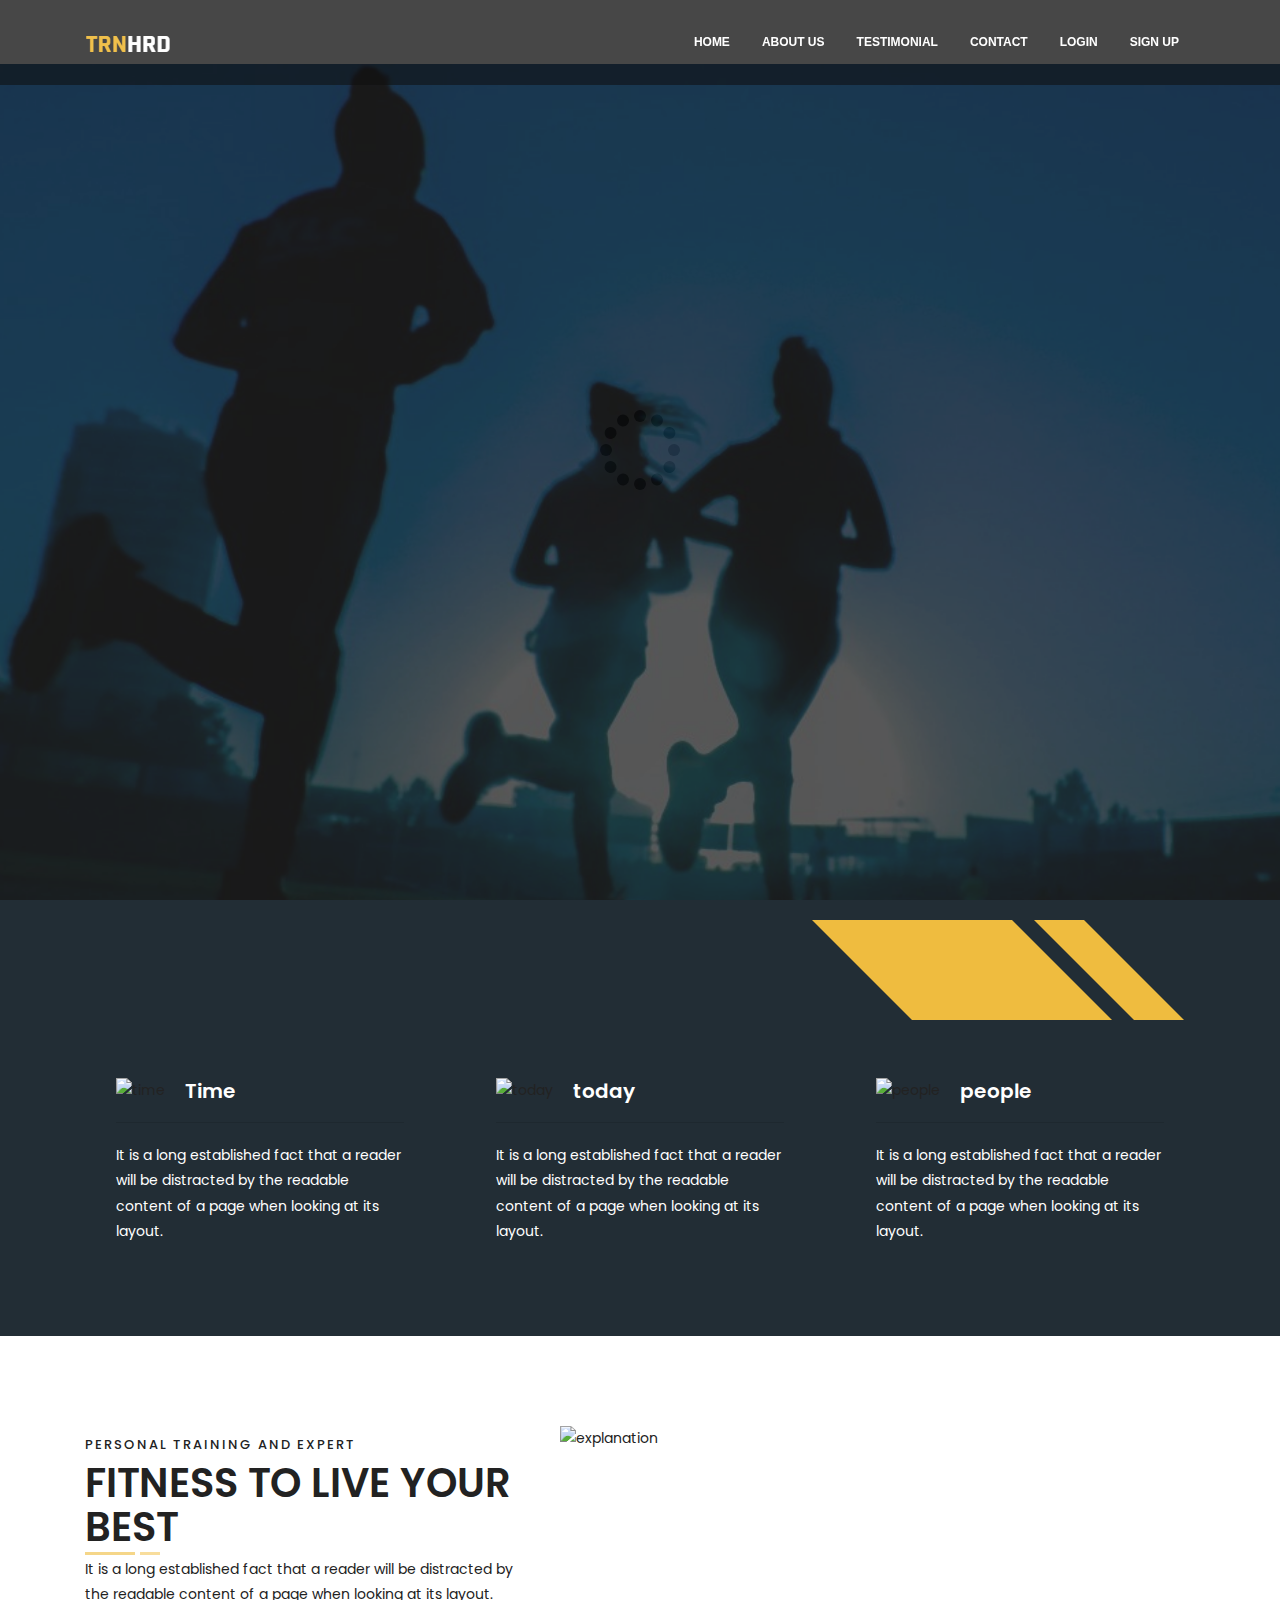
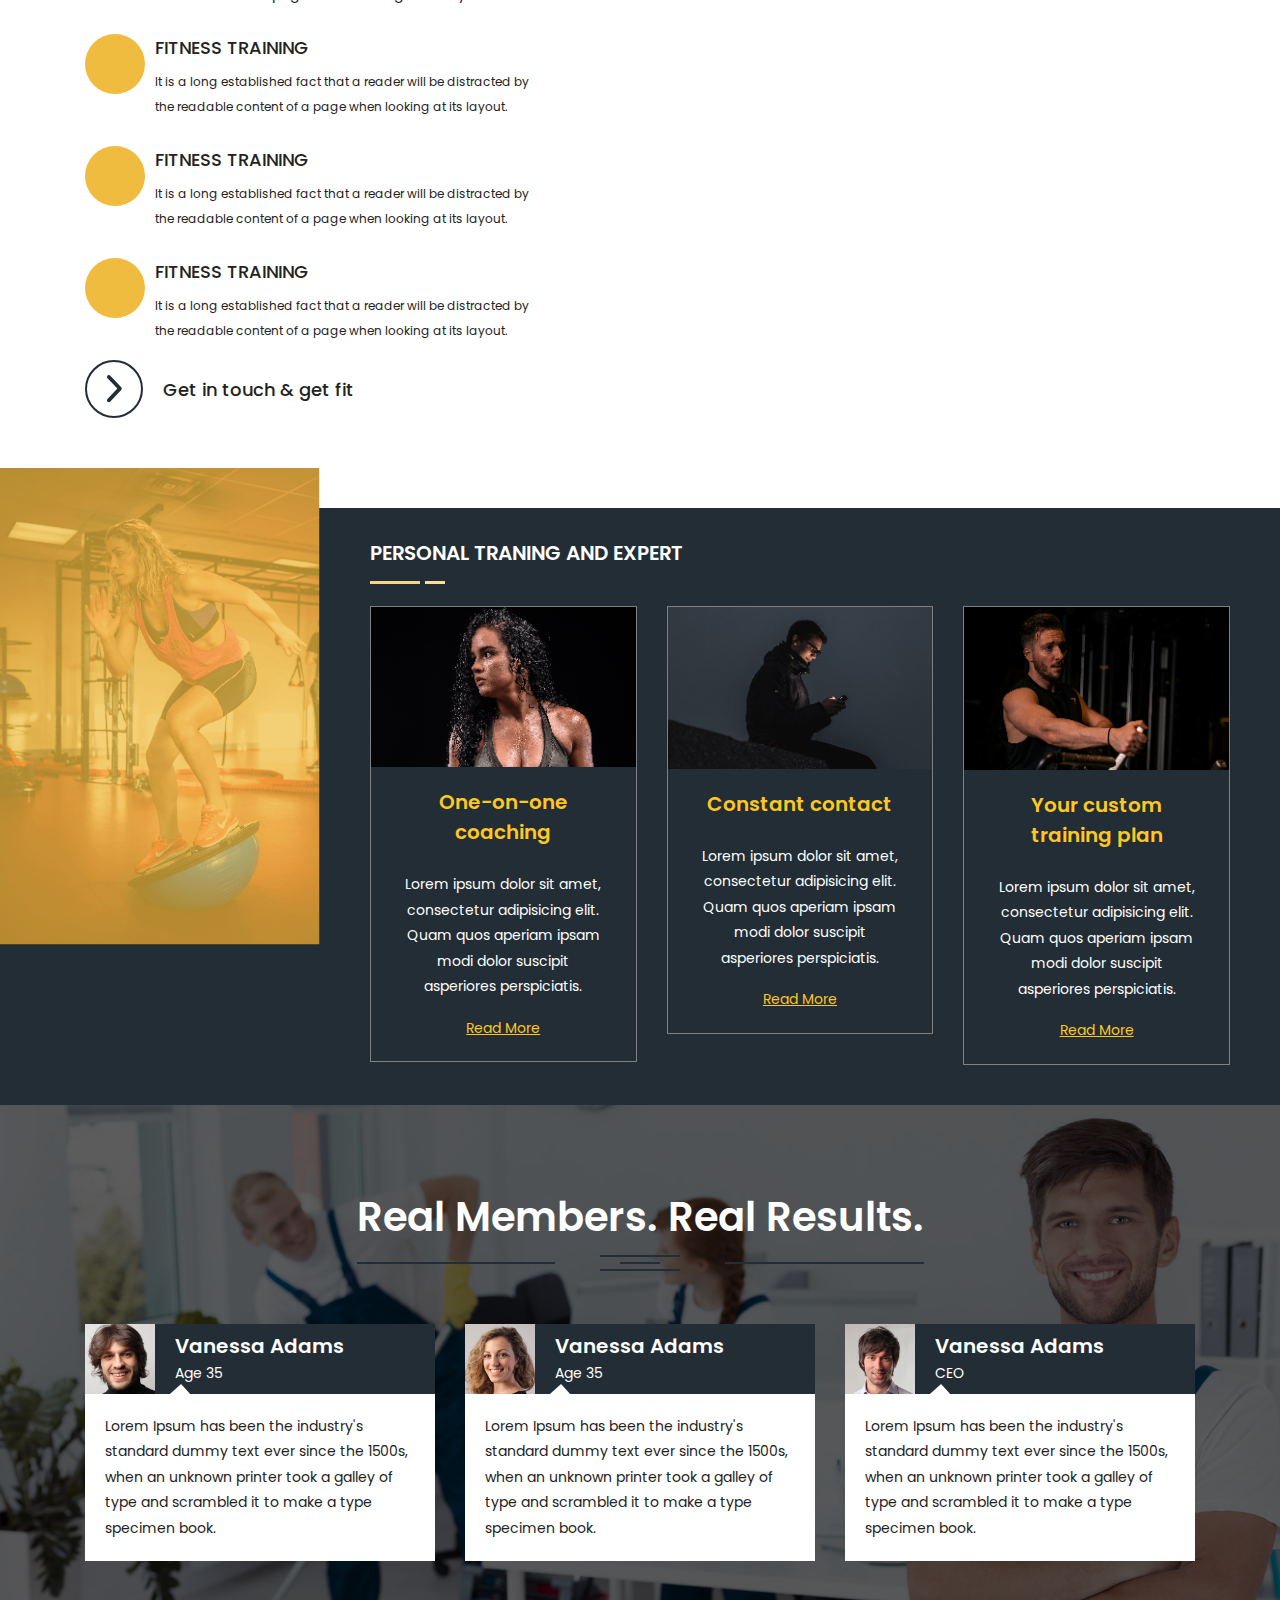
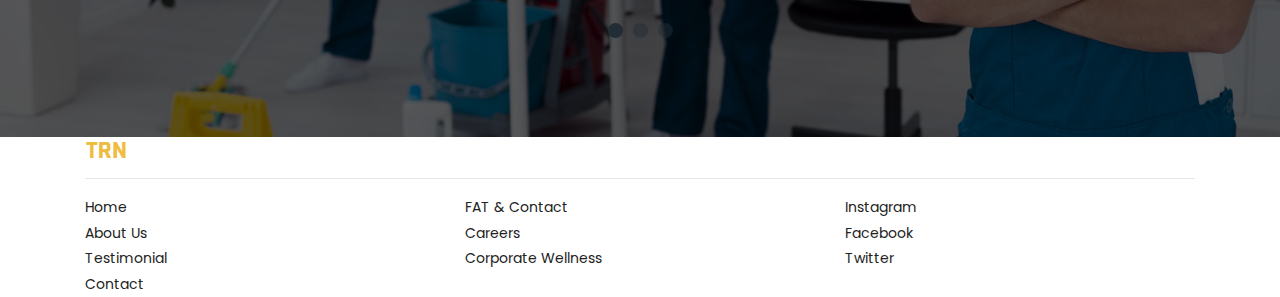
==== commit 0af7806b: "fix url issue" ====
--- a/index.html
+++ b/index.html
@@ -129,7 +129,7 @@
 											<a href="login.html" class="login">Login</a>
 										</li>
 										<li>
-											<a href="#" class="signup">Sign up</a>
+											<a href="register.html" class="signup">Sign up</a>
 										</li>
                   </ul>
                 </nav>
--- a/assets/css/style.css
+++ b/assets/css/style.css
@@ -2679,13 +2679,36 @@
 	margin-right: 0;
 }
 /*  Register and login Pages   ||-----------*/
+.page-signin {
+	background: url(../images/explanation/CompositeLayer.png) no-repeat 0 0;
+  background-size: cover;
+	position: relative;
+	height: 150vh;
+}
 .page-signin .main-body {
 	max-width: 480px;
+	padding-top: 100px;
 	margin: 10px auto;
 }
 .page-signin .body-inner {
 	position: relative;
 	padding: 0 20px 20px;
+}
+.page-signin .logo-h2 {
+	color: #efbc3f;
+}
+.page-signin .sign-up {
+	width: 100%;
+	border-radius: 1px;
+	font-weight: 600;
+}
+.page-signin .log-in {
+	width: 100%;
+	border-radius: 1px;
+	font-weight: 600;
+	color: black;
+	background: #efbc3f;
+	min-width: 100px;
 }
 .card {
 	position: relative;
@@ -2709,7 +2732,7 @@
 	border-radius: 0 0 2px 2px;
 }
 .page-signin .card .card-content {
-	padding: 30px 20px;
+	padding: 50px;
 }
 .page-signin .logo {
 	font-size: 26px;
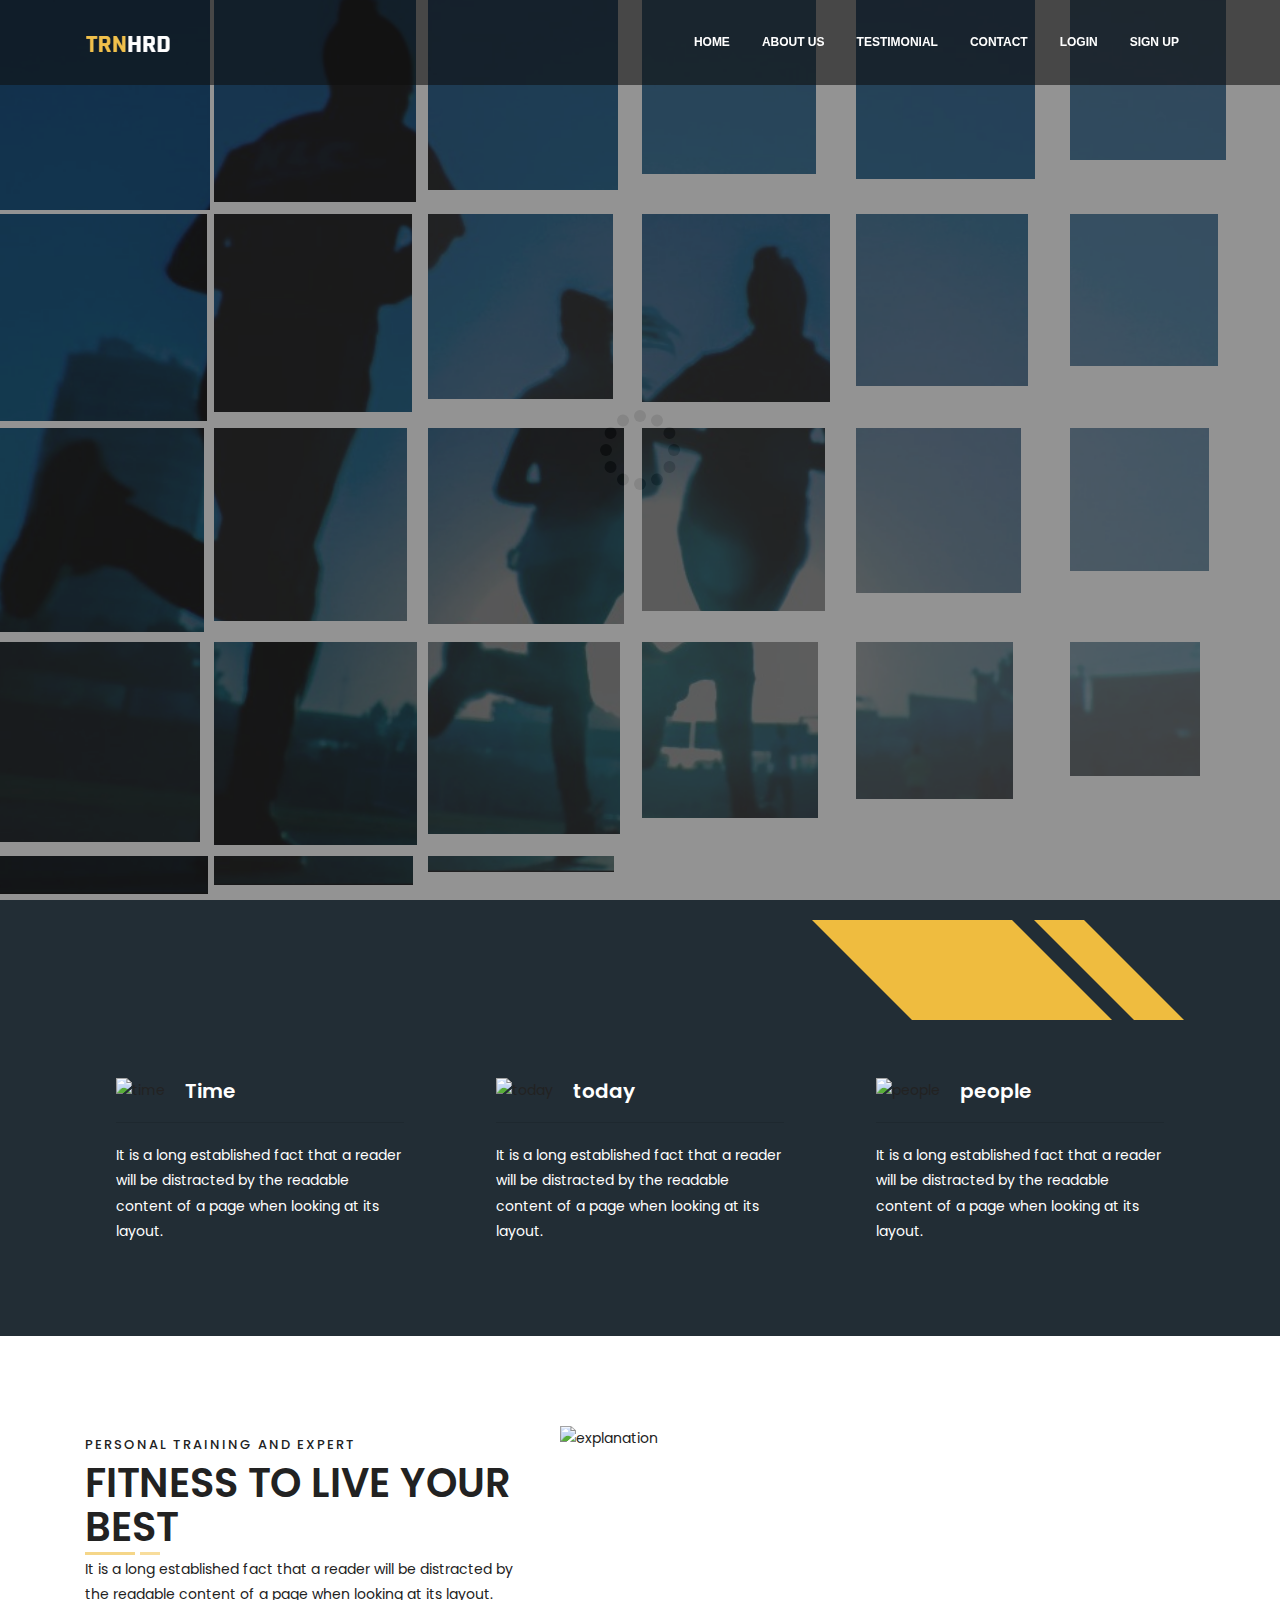
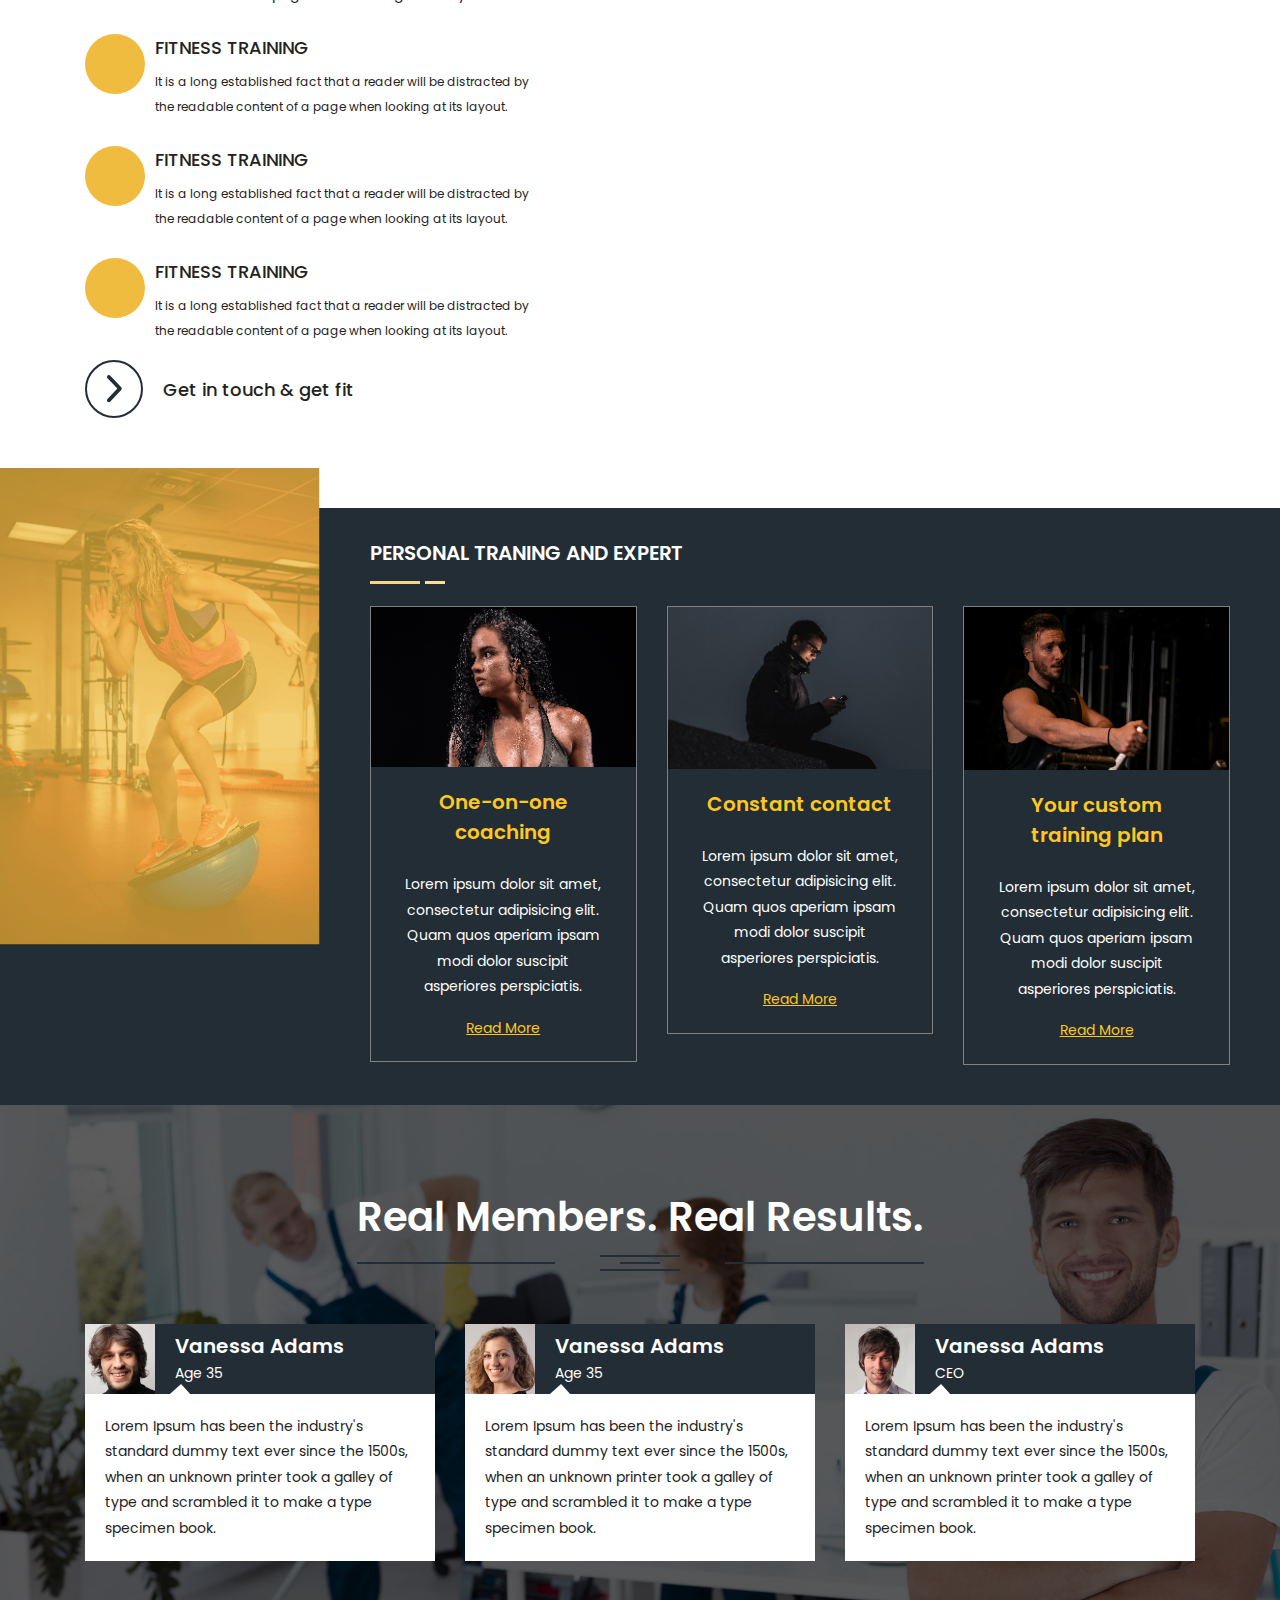
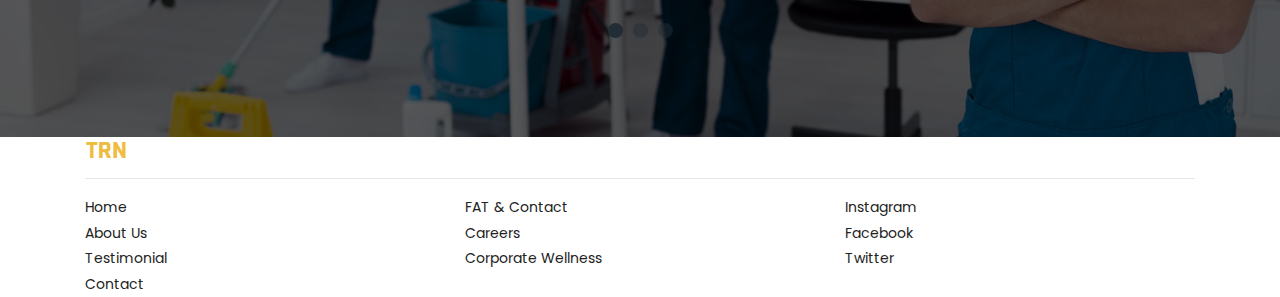
==== commit 0e5ca44e: "carousel fix for homepage" ====
--- a/index.html
+++ b/index.html
@@ -429,7 +429,7 @@
         </div>
         <div class="col-md-9 traning_part">
           <h3>PERSONAL TRANING AND EXPERT</h3>
-          <div class="slider_cours fitness_h2_paragraph">
+          <div class="slider_cours_home fitness_h2_paragraph">
             <div class="courses_popular">
               <div class="top_cours">
                 <figure>
--- a/assets/css/style.css
+++ b/assets/css/style.css
@@ -2678,6 +2678,31 @@
 	margin-top: 0;
 	margin-right: 0;
 }
+.page-client {
+	background: url(../images/explanation/client_after_regiser.png) no-repeat 0 0;
+  background-size: cover;
+	position: relative;
+	height: 150vh;
+}
+
+.page-client .card{
+	background: transparent;
+}
+.page-client h2 {
+	text-align: center;
+	font-size: 30px;
+	color: white;
+	padding-bottom: 30px;
+}
+
+.page-client h3 {
+	text-align: center;
+	font-size: 20px;
+	font-weight: 100;
+	color: white;
+	padding-bottom: 40px;
+}
+
 /*  Register and login Pages   ||-----------*/
 .page-signin {
 	background: url(../images/explanation/CompositeLayer.png) no-repeat 0 0;
@@ -3875,6 +3900,10 @@
 	background: url(../images/slider-home-construction-02.html) 0 0 no-repeat;
 	background-size: cover
 }
+.bg-img-3 {
+	background: url(../images/banner/slider3.jpg) 0 0 no-repeat;
+	background-size: cover
+}
 /*Gallery*/
 
 .gallery {
